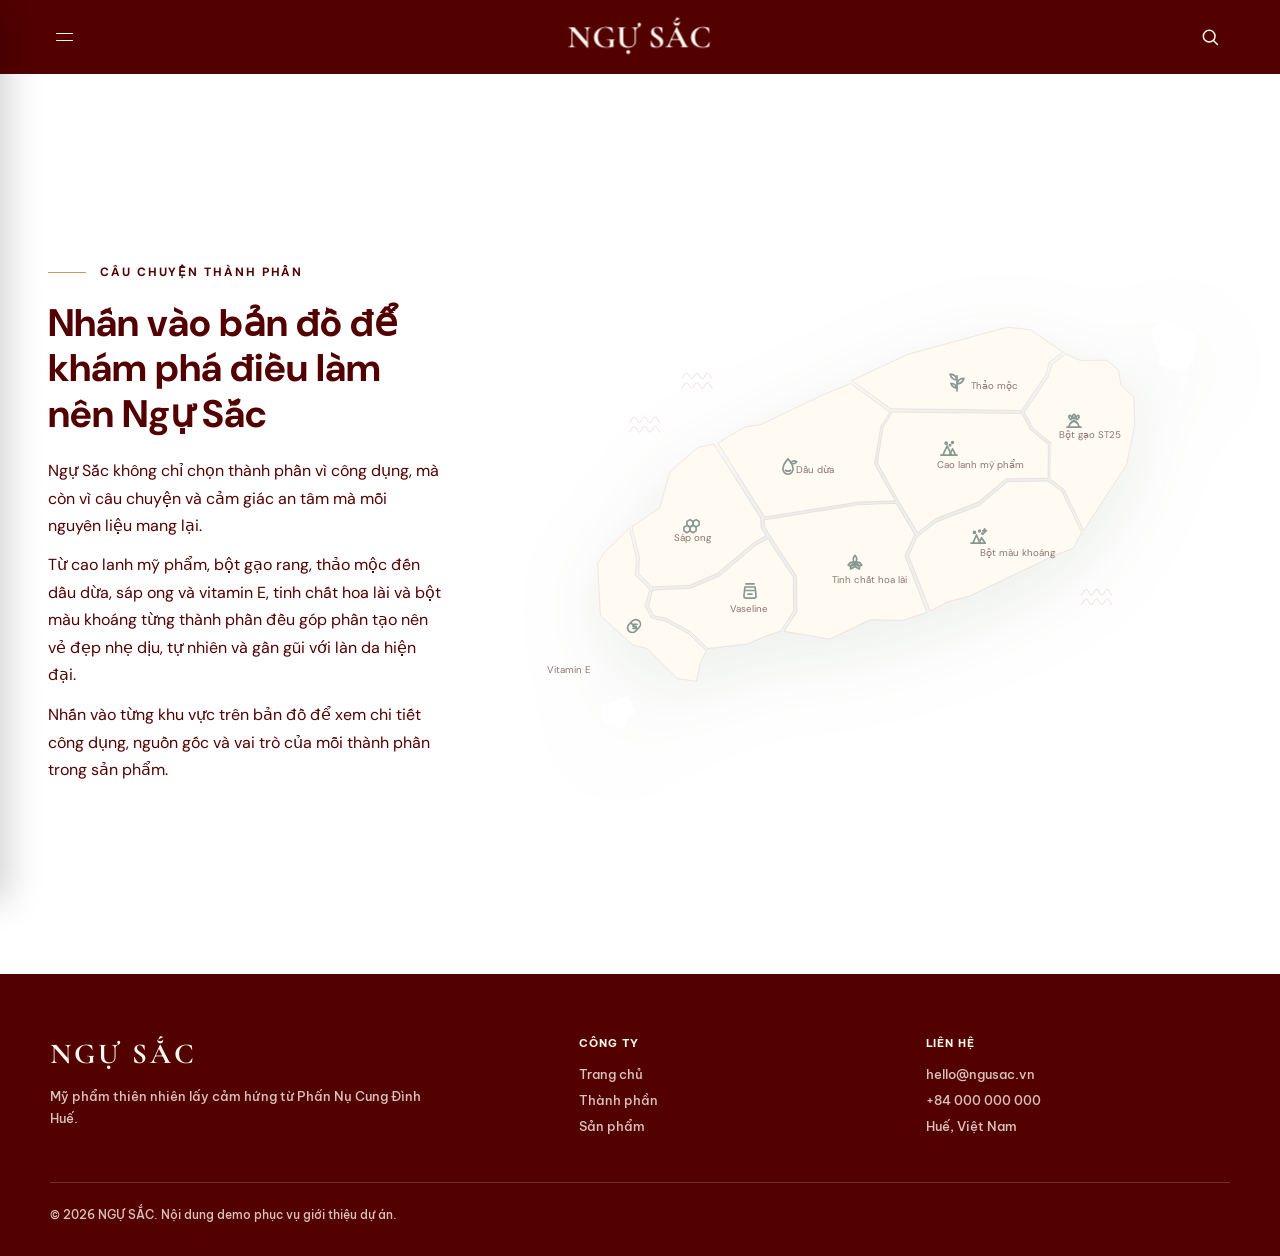
==== nl/ml.html @ 6874f562 "Initial commit" ====
<!-- nl -->

<!DOCTYPE html>
<html lang="vi">

<head>
	<meta charset="UTF-8" />
	<meta name="viewport" content="width=device-width, initial-scale=1.0" />

	<title>NGỰ SẮC - Thành phần</title>

	<link rel="preconnect" href="https://fonts.googleapis.com" />
	<link rel="preconnect" href="https://fonts.gstatic.com" crossorigin />

	<link
		href="https://fonts.googleapis.com/css2?family=Be+Vietnam+Pro:wght@500;600;700&family=Cormorant+Garamond:wght@600;700;800&family=DM+Sans:wght@400;500;600;700&display=swap"
		rel="stylesheet" />

	<link rel="stylesheet" href="styles.css" />
</head>

<body>
	<nav class="site-nav">
  <button class="nav-hamburger" id="hamburgerBtn" aria-label="Menu" aria-expanded="false">
    <span></span>
    <span></span>
    <span></span>
  </button>

  <a href="../index.html#home" class="site-nav-logo">NGỰ<span> SẮC</span></a>

  <div class="site-nav-links">
    <a href="../index.html#home">Trang chủ</a>
    <a href="../index.html#ingredients">Thành phần</a>
    <a href="../index.html#products" class="site-nav-cta">Xem các sản phẩm</a>
  </div>

  <button class="nav-search-btn" aria-label="Tìm kiếm">
    <svg viewBox="0 0 24 24" fill="none">
      <circle cx="11" cy="11" r="7"></circle>
      <path d="M16.5 16.5L21 21"></path>
    </svg>
  </button>
</nav>

<div class="drawer-overlay" id="drawerOverlay"></div>

<div class="nav-drawer" id="navDrawer">
  <a href="../index.html#home">Trang chủ</a>
  <a href="../index.html#ingredients">Thành phần</a>
  <a href="../index.html#products">Xem các sản phẩm</a>
</div>

	<main>
		<section class="hero" id="top">
			<div class="hero-copy">
				<div class="story-title-row">
					<span class="story-line"></span>
					<h2>CÂU CHUYỆN THÀNH PHẦN</h2>
				</div>

				<h3 class="story-subtitle">Nhấn vào bản đồ để khám phá điều làm nên Ngự Sắc</h3>

				<div class="story-desc">
					<p>
						Ngự Sắc không chỉ chọn thành phần vì công dụng, mà còn vì câu chuyện và
						cảm giác an tâm mà mỗi nguyên liệu mang lại.
					</p>

					<p>
						Từ cao lanh mỹ phẩm, bột gạo rang, thảo mộc đến dầu dừa, sáp ong và vitamin E, tinh chất hoa lài
						và bột màu khoáng
						từng thành phần đều góp phần tạo nên vẻ đẹp nhẹ dịu, tự nhiên và gần gũi với làn da hiện đại.
					</p>

					<p>
						Nhấn vào từng khu vực trên bản đồ để xem chi tiết công dụng,
						nguồn gốc và vai trò của mỗi thành phần trong sản phẩm.
					</p>

				</div>
			</div>

			<div class="map-card" aria-label="Bản đồ thành phần">
				<div class="jejumap">
					<svg xmlns="http://www.w3.org/2000/svg" width="1068.072" viewBox="0 0 1068.072 674.243">


						<g transform="translate(-426.902 -1573.483)">

							<!-- 배경 : S -->
							<g class="background">
								<g transform="translate(-50 41)">
									<g>
										<path
											d="M-1542.605,3551.942c-4.328,0-4.328-9.354-8.657-9.354s-4.328,9.354-8.658,9.354-4.331-9.354-8.662-9.354-4.33,9.354-8.659,9.354-4.332-9.354-8.665-9.354-4.333,9.354-8.664,9.354"
											transform="translate(1594.571 -3542.588)"></path>
									</g>
									<g>
										<path
											d="M-1542.605,3551.942c-4.328,0-4.328-9.354-8.657-9.354s-4.328,9.354-8.658,9.354-4.331-9.354-8.662-9.354-4.33,9.354-8.659,9.354-4.332-9.354-8.665-9.354-4.333,9.354-8.664,9.354"
											transform="translate(1594.571 -3542.588)"></path>
									</g>
								</g>
								<g transform="translate(45 -16)">
									<g transform="translate(1258.107 2033.359)">
										<path
											d="M-1542.605,3551.942c-4.328,0-4.328-9.354-8.657-9.354s-4.328,9.354-8.658,9.354-4.331-9.354-8.662-9.354-4.33,9.354-8.659,9.354-4.332-9.354-8.665-9.354-4.333,9.354-8.664,9.354"
											transform="translate(1594.571 -3542.588)"></path>
									</g>
									<g transform="translate(1258.107 2048.918)">
										<path
											d="M-1542.605,3551.942c-4.328,0-4.328-9.354-8.657-9.354s-4.328,9.354-8.658,9.354-4.331-9.354-8.662-9.354-4.33,9.354-8.659,9.354-4.332-9.354-8.665-9.354-4.333,9.354-8.664,9.354"
											transform="translate(1594.571 -3542.588)"></path>
									</g>
								</g>
								<g transform="translate(-697 -299)">
									<g transform="translate(1258.107 2033.359)">
										<path
											d="M-1542.605,3551.942c-4.328,0-4.328-9.354-8.657-9.354s-4.328,9.354-8.658,9.354-4.331-9.354-8.662-9.354-4.33,9.354-8.659,9.354-4.332-9.354-8.665-9.354-4.333,9.354-8.664,9.354"
											transform="translate(1594.571 -3542.588)"></path>
									</g>
									<g transform="translate(1258.107 2048.918)">
										<path
											d="M-1542.605,3551.942c-4.328,0-4.328-9.354-8.657-9.354s-4.328,9.354-8.658,9.354-4.331-9.354-8.662-9.354-4.33,9.354-8.659,9.354-4.332-9.354-8.665-9.354-4.333,9.354-8.664,9.354"
											transform="translate(1594.571 -3542.588)"></path>
									</g>
								</g>
								<g transform="translate(-611 -371)">
									<g transform="translate(1258.107 2033.359)">
										<path
											d="M-1542.605,3551.942c-4.328,0-4.328-9.354-8.657-9.354s-4.328,9.354-8.658,9.354-4.331-9.354-8.662-9.354-4.33,9.354-8.659,9.354-4.332-9.354-8.665-9.354-4.333,9.354-8.664,9.354"
											transform="translate(1594.571 -3542.588)"></path>
									</g>
									<g transform="translate(1258.107 2048.918)">
										<path
											d="M-1542.605,3551.942c-4.328,0-4.328-9.354-8.657-9.354s-4.328,9.354-8.658,9.354-4.331-9.354-8.662-9.354-4.33,9.354-8.659,9.354-4.332-9.354-8.665-9.354-4.333,9.354-8.664,9.354"
											transform="translate(1594.571 -3542.588)"></path>
									</g>
								</g>
								<path
									d="M17.977,75.932,13.522,52.714,0,16.655,23.653,0,76.71,21.12,73.953,61.165,66.4,78.335l-16.14,5.159Z"
									transform="translate(1418.37 1573.483) rotate(3)"></path>
								<path d="M0,18.322,4.581,45.151l28.138,9.161L56.93,23.557,41.879,0Z"
									transform="translate(517.682 2190.51) rotate(3)"></path>
							</g>
							<!-- 배경 : E -->

							<!-- 귤 : S -->
							<a href="#" class="area area01">
								<g>
									<path class="bg"
										d="M49.029,206.287l22.932,15.661,35.46,65.233L171.9,176.373l10.068-67.492L178.284,64.6,156.051,45.445l-5.407-23.818L130.881,6.339,87.254,8.949,62.831-.675,41.448,17.783,36.011,38.829,0,99.187l15.1,24.051,31.881,24.051"
										transform="translate(1215.557 1628.059) rotate(3)"></path>
									<text class="txt" transform="translate(1318 1769)">
										<tspan x="-50" y="0">Quýt Hallabong</tspan>
									</text>
									<g transform="translate(270.797 1612.937)">
										<g>
											<circle class="ico" cx="0.796" cy="0.796" r="0.796"
												transform="translate(1055.629 122.916)"></circle>
										</g>
										<g>
											<circle class="ico" cx="0.796" cy="0.796" r="0.796"
												transform="translate(1055.629 119.73)"></circle>
										</g>
										<g>
											<circle class="ico" cx="0.796" cy="0.796" r="0.796"
												transform="translate(1053.963 125.464)"></circle>
										</g>
										<g>
											<circle class="ico" cx="0.796" cy="0.796" r="0.796"
												transform="translate(1052.211 122.916)"></circle>
										</g>
										<g>
											<path class="ico"
												d="M1034.376,125.918h4.344a.25.25,0,0,0,.177-.427l-3.1-3.1a.245.245,0,0,0-.189-.073.25.25,0,0,0-.181.091,5.814,5.814,0,0,0-1.3,3.242.25.25,0,0,0,.249.27Z">
											</path>
											<path class="ico"
												d="M1038.951,126.6a.25.25,0,0,0-.231-.154h-4.335a.248.248,0,0,0-.185.082.251.251,0,0,0-.064.194,5.815,5.815,0,0,0,1.359,3.17.252.252,0,0,0,.181.088h.01a.251.251,0,0,0,.177-.073l3.034-3.034A.252.252,0,0,0,1038.951,126.6Z">
											</path>
											<path class="ico"
												d="M1040.38,125.171a.251.251,0,0,0,.273-.054l3.109-3.109a.246.246,0,0,0,.073-.187.249.249,0,0,0-.088-.18,5.811,5.811,0,0,0-3.249-1.364.259.259,0,0,0-.191.064.251.251,0,0,0-.081.185v4.414A.247.247,0,0,0,1040.38,125.171Z">
											</path>
											<path class="ico"
												d="M1039.425,120.277a5.816,5.816,0,0,0-3.249,1.364.25.25,0,0,0-.015.367l3.11,3.109a.248.248,0,0,0,.177.073.244.244,0,0,0,.095-.019.248.248,0,0,0,.155-.231v-4.414a.249.249,0,0,0-.273-.249Z">
											</path>
											<path class="ico"
												d="M1040.972,125.764a.251.251,0,0,0,.231.154h4.344a.252.252,0,0,0,.184-.08.249.249,0,0,0,.065-.19,5.814,5.814,0,0,0-1.3-3.242.25.25,0,0,0-.37-.018l-3.1,3.1A.251.251,0,0,0,1040.972,125.764Z">
											</path>
											<path class="ico"
												d="M1045.538,126.447H1041.2a.25.25,0,0,0-.176.427l3.034,3.034a.249.249,0,0,0,.177.073h.009a.25.25,0,0,0,.181-.088,5.807,5.807,0,0,0,1.359-3.17.249.249,0,0,0-.249-.276Z">
											</path>
											<path class="ico"
												d="M1039.543,127.193a.251.251,0,0,0-.272.055l-3.029,3.028a.254.254,0,0,0-.074.189.249.249,0,0,0,.092.181,5.809,5.809,0,0,0,3.165,1.292h.023a.248.248,0,0,0,.169-.065.252.252,0,0,0,.081-.185v-4.265A.25.25,0,0,0,1039.543,127.193Z">
											</path>
											<path class="ico"
												d="M1040.653,127.248a.25.25,0,0,0-.427.176v4.265a.249.249,0,0,0,.25.25h.022a5.818,5.818,0,0,0,3.165-1.291.25.25,0,0,0,.019-.371Z">
											</path>
										</g>
										<path class="ico"
											d="M1052.3,111.357a9.1,9.1,0,0,0,6.869-8.288h0q-.16-.006-.321-.006a9.1,9.1,0,0,0-8.954,7.469l-4.425-4.425a.5.5,0,0,0-.707.707l4.371,4.371a11.434,11.434,0,0,0-9.591,7.128,7.813,7.813,0,1,0,5.027,14.144,11.379,11.379,0,1,0,7.732-21.1Zm-19.1,14.751a6.818,6.818,0,1,1,13.637,0,6.735,6.735,0,0,1-.042.741c-.009.084-.026.166-.038.25-.023.157-.047.313-.081.467-.022.1-.051.2-.077.3-.035.131-.072.262-.114.391-.036.105-.075.209-.115.313s-.1.237-.149.353-.095.2-.146.3c-.061.118-.127.233-.195.347-.053.089-.1.178-.161.265-.094.143-.2.281-.3.417-.039.05-.074.1-.113.151a6.956,6.956,0,0,1-1.067,1.047,6.809,6.809,0,0,1-11.038-5.346Zm16.9,6.818a10.35,10.35,0,0,1-4.715-1.142c.018-.017.034-.037.052-.054.122-.118.237-.241.351-.366.067-.073.136-.145.2-.22.088-.1.17-.215.253-.324s.157-.2.228-.305c.059-.085.11-.175.165-.263.084-.133.169-.264.245-.4.035-.065.064-.132.1-.2.084-.163.168-.327.24-.5.02-.049.035-.1.055-.148.076-.19.15-.379.211-.575.014-.046.023-.1.037-.142.058-.2.114-.4.156-.607.018-.089.027-.18.042-.269.028-.169.06-.337.077-.508a7.84,7.84,0,0,0,.041-.8h0c0-.263-.014-.523-.039-.78-.009-.084-.026-.164-.037-.247-.022-.172-.044-.344-.078-.512-.02-.1-.048-.194-.071-.291-.036-.148-.07-.3-.114-.442-.031-.1-.07-.2-.1-.3-.048-.135-.093-.27-.147-.4-.043-.1-.092-.2-.138-.3-.058-.125-.115-.249-.179-.37-.052-.1-.11-.195-.167-.291-.068-.116-.135-.231-.209-.343-.062-.1-.129-.186-.2-.279s-.153-.212-.235-.315-.148-.176-.223-.262-.172-.194-.262-.288-.164-.163-.248-.243-.187-.175-.285-.259-.179-.149-.271-.222-.2-.155-.308-.23-.192-.133-.291-.2-.218-.137-.33-.2-.2-.115-.308-.168-.233-.116-.352-.17-.213-.1-.322-.14-.247-.094-.373-.137c-.11-.038-.221-.075-.333-.108-.13-.038-.261-.07-.394-.1-.113-.027-.226-.054-.341-.076-.137-.026-.276-.045-.415-.063-.115-.016-.229-.033-.345-.043-.036,0-.07-.011-.106-.013a10.389,10.389,0,1,1,9.487,14.614Z">
										</path>
									</g>
								</g>
							</a>
							<!-- 귤 : E -->

							<!-- 카야 : S -->
							<a href="#" class="area area02">
								<g>
									<path class="bg"
										d="M0,101.012,66.391,143.7l81.423-3.184,132.692-5.1,36.859-60.109,5.1-21.548,21.4-17.5L289.2,2.532,251.019,0,88.981,53.5Z"
										transform="translate(932.393 1573.705) rotate(3)"></path>
									<text class="txt" transform="translate(1136 1689)">
										<tspan x="-12.45" y="0">Bija</tspan>
									</text>
									<g transform="translate(349.4 1781.727)">
										<path class="ico"
											d="M777.05-123.034c-1.592-1.479-4.308-1.154-6.055.725s-1.871,4.612-.279,6.091a3.563,3.563,0,0,0,2.461.928,4.988,4.988,0,0,0,3.593-1.652h0C778.516-118.822,778.641-121.555,777.05-123.034Zm-1.012,5.41c-1.371,1.477-3.453,1.777-4.641.674s-1.04-3.2.331-4.678a4,4,0,0,1,2.858-1.339,2.578,2.578,0,0,1,1.783.665C777.557-121.2,777.408-119.1,776.038-117.624Z">
										</path>
										<path class="ico"
											d="M777.614-122.3l-.053,1a3.354,3.354,0,0,1,2.235,1.1c1.136,1.223,1.264,2.959.285,3.87a2.738,2.738,0,0,1-3.688-.433l-.694.719a4.284,4.284,0,0,0,2.933,1.247,3.083,3.083,0,0,0,2.129-.8c1.384-1.287,1.279-3.657-.233-5.284A4.357,4.357,0,0,0,777.614-122.3Z">
										</path>
										<path class="ico"
											d="M788.748-132.31a19.467,19.467,0,0,0,6.888,1.132,19.465,19.465,0,0,0,6.887-1.132l1.185-.465-1.185-.466a19.465,19.465,0,0,0-6.887-1.132,19.754,19.754,0,0,0-6.643,1.052l1.431-1.43A19.583,19.583,0,0,0,796-138.777a19.489,19.489,0,0,0,4.07-5.671l.508-1.167-1.167.509a19.465,19.465,0,0,0-5.671,4.069,19.591,19.591,0,0,0-4.025,5.579l-1.4,1.4a19.766,19.766,0,0,0,1.038-6.593,19.482,19.482,0,0,0-1.133-6.888l-.465-1.186-.466,1.186a19.47,19.47,0,0,0-1.133,6.888,19.464,19.464,0,0,0,1.133,6.887l.207.526-3.612,3.612a19.765,19.765,0,0,0,1.046-6.619,19.475,19.475,0,0,0-1.133-6.887l-.466-1.186-.465,1.186a19.463,19.463,0,0,0-1.133,6.887,19.473,19.473,0,0,0,1.133,6.888l.211.537-3.422,3.422a19.692,19.692,0,0,0,1.059-6.658,19.463,19.463,0,0,0-1.133-6.887l-.466-1.185-.465,1.185a19.464,19.464,0,0,0-1.132,6.887,19.464,19.464,0,0,0,1.132,6.887l.219.557-.955.955.707.707.887-.887.523.206a19.465,19.465,0,0,0,6.887,1.132,19.463,19.463,0,0,0,6.888-1.132l1.184-.466-1.184-.465a19.463,19.463,0,0,0-6.888-1.132,19.776,19.776,0,0,0-6.587,1.035l3.464-3.464.527.207a19.487,19.487,0,0,0,6.887,1.132,19.489,19.489,0,0,0,6.888-1.132l1.185-.466-1.185-.466a19.477,19.477,0,0,0-6.888-1.133,19.748,19.748,0,0,0-6.595,1.039l3.581-3.582Z">
										</path>
									</g>
								</g>
							</a>
							<!-- 카야 : E -->

							<!-- 화산 : S -->
							<a href="#" class="area area03">
								<g>
									<path class="bg"
										d="M232.515,0l15.058,25.445L278.7,48.717l2.175,55.175-68.866,4.38-43.367,40.69L100.653,179.48,72.215,204.108l-32.636-47.8L0,93.283,6.425,34.925,20.048,8.84Z"
										transform="translate(974.072 1716.453) rotate(3)"></path>
									<text class="txt" transform="translate(1102 1818)">
										<tspan x="-35" y="0">Tro núi lửa</tspan>
									</text>
									<g transform="translate(525.795 1651.145)">
										<path class="ico"
											d="M576.225,116.058l-1.8-2.818a.5.5,0,0,0-.407-.231l-5.452-.153a.558.558,0,0,0-.408.193l-3.919,5.04a.5.5,0,0,0-.038.56l2.092,3.566a.5.5,0,0,0,.4.246l6.652.392h.029a.5.5,0,0,0,.464-.314l2.427-6.027A.5.5,0,0,0,576.225,116.058Zm-5.836,4.641c-.384-.3-.386-.041-.621-.429a.591.591,0,0,1,.54-.9c.486,0,.6.157.761.609S570.721,120.958,570.389,120.7Zm1.234-2.609c-.161.385-.744.49-.793.158-.057-.385-.2-.213-.122-.585a.516.516,0,0,1,.811-.346C571.8,117.55,571.781,117.71,571.623,118.09Zm1.351,1.347c-.316.163-.375.1-.5-.07-.194-.268-.144-.322.112-.522a.474.474,0,0,1,.522-.05c.1.055.117.139.1.261C573.181,119.259,573.285,119.277,572.974,119.437Zm.186-1.4c-.239.2-.56-.06-.9-.623a.859.859,0,0,1,.784-1.306c.707,0,.874.228,1.1.884S573.627,117.645,573.16,118.038Z">
										</path>
										<path class="ico"
											d="M589.545,120.841l-3.092-5a.5.5,0,0,0-.6-.206l-4.873,1.781a.5.5,0,0,0-.327.508l.382,5.1a.5.5,0,0,0,.241.391l2.249,1.362a.5.5,0,0,0,.518,0l5.333-3.245a.5.5,0,0,0,.165-.69Zm-6.446.706c-.358.184-.424.112-.563-.08-.219-.3-.162-.365.127-.592a.538.538,0,0,1,.593-.056c.112.062.132.157.112.295C583.335,121.345,583.452,121.365,583.1,121.547Zm.021-1.652a.7.7,0,0,1-.935-.815c.1-.567.308-.669.867-.76s.417.439.385.936C583.421,119.508,583.62,119.7,583.12,119.895Zm1.215-1.568c.132-.338.212-.323.548-.206.218.076.225.157.237.346.008.124.061.3-.062.353-.206.093-.161.089-.494-.1S584.251,118.54,584.335,118.327Zm.789,2.278c-.193.088-.151.084-.463-.1s-.293-.165-.215-.365c.124-.317.2-.3.514-.194.2.071.211.148.222.325C585.189,120.391,585.239,120.553,585.124,120.605Z">
										</path>
										<path class="ico"
											d="M590.592,143.792l-11.656-18.124a.5.5,0,0,0-.421-.229h-4.152a.5.5,0,0,0-.421.229l-11.657,18.124a.5.5,0,0,0,.421.771h27.465a.5.5,0,0,0,.421-.771Zm-15.957-17.353h3.607l4.4,6.841-2.166-1.429a.5.5,0,0,0-.653.09L577.26,134.9l-1.789-2.335a.5.5,0,0,0-.343-.193.5.5,0,0,0-.376.115l-4.218,3.555c-.212-.712-.52-1.743-.658-2.2Z">
										</path>
									</g>
								</g>
							</a>
							<!-- 화산 : E -->

							<!-- 소이빈 : S -->
							<a href="#" class="area area04">
								<g>
									<path class="bg"
										d="M0,108.9l83.079,117.16,151.409-32.5,61.179-5.272c-19-28.126-37.51-58.986-37.51-58.986l7.415-61.371,13.405-24.145L212.2,0l-46.12,21.8L69.463,74.691,42.311,80.51Z"
										transform="translate(713.23 1668.403) rotate(3)"></path>
									<text class="txt" transform="translate(866 1826)">
										<tspan x="-30" y="0">Đậu nành</tspan>
									</text>
									<g transform="translate(435.541 1456.187)">
										<path class="ico"
											d="M439.158,317.715a7.733,7.733,0,0,0-6.54-1.112,5.866,5.866,0,0,0-3.938,3.449,15.388,15.388,0,0,0-.533,1.785,7.652,7.652,0,0,1-4,5.877,15.785,15.785,0,0,0-1.467,1.152,5.866,5.866,0,0,0-1.763,4.928,7.34,7.34,0,0,0,7.6,6.784c3.381,0,7.581-1.784,10.952-6.737C444.477,326.479,442.3,319.978,439.158,317.715Zm-.672,15.457c-4.563,6.7-10.636,7.131-13.489,5.3a6.517,6.517,0,0,1-2.895-4.788,4.7,4.7,0,0,1,1.4-3.952,14.719,14.719,0,0,1,1.349-1.055c.4-.29.814-.6,1.221-.927a1.511,1.511,0,0,0,.152.15c.7.448,2.122.306,3.149-1.2s.636-2.887-.037-3.37a1.416,1.416,0,0,0-.309-.168c.1-.346.188-.69.273-1.022a15.083,15.083,0,0,1,.484-1.639,4.705,4.705,0,0,1,3.167-2.749,6.292,6.292,0,0,1,1.761-.246,6.471,6.471,0,0,1,3.753,1.179C441.219,320.663,443.045,326.47,438.487,333.171Z"
											transform="translate(0.837)"></path>
										<path class="ico"
											d="M444.325,330.519a8.5,8.5,0,0,0-5.06-5.242,6.428,6.428,0,0,0-5.715.483A17.376,17.376,0,0,0,431.912,327a8.533,8.533,0,0,1-7.46,2.627,17.754,17.754,0,0,0-2.053.063,6.427,6.427,0,0,0-4.755,3.2,8.493,8.493,0,0,0-.66,7.256c1.137,2.975,4.945,6.038,10.657,6.038a19.358,19.358,0,0,0,6.421-1.175C443.312,341.751,445.632,334.574,444.325,330.519Zm-14.038,2.818c-2.2.776-3.782-.158-4.161-1.151a2.005,2.005,0,0,1,.059-1.53,8.86,8.86,0,0,0,2.832-.336,9.7,9.7,0,0,0,2.652-1.7,2.008,2.008,0,0,1,1.139,1.215C433.134,330.844,432.49,332.561,430.287,333.337Z"
											transform="translate(0 1.609)"></path>
									</g>
								</g>
							</a>
							<!-- 소이빈 : E -->

							<!-- 한란 : S -->
							<a href="#" class="area area05">
								<g>
									<path class="bg"
										d="M57.812,48.806l33.28-32.251L101.729,6.6S122.872,1.029,126.992,0l83.162,117.285,1.541,15.41,8.266,13.024h0L201.744,157.4l-58.155,54.039-44.777,22.13L38.083,239.23l-23.03-20.88-.129-26.468L0,142.336l43.659-32.794Z"
										transform="translate(573.761 1772.354) rotate(3)"></path>
									<text class="txt" transform="translate(674.902 1938)">
										<tspan x="-39" y="0">Hoa lan tím</tspan>
									</text>
									<path class="ico"
										d="M916.77,23.952a11.848,11.848,0,0,0,3.525-8.691.5.5,0,0,0-.34-.43,12.614,12.614,0,0,0-9.284.84,11.917,11.917,0,0,0-3.272-7.7.5.5,0,0,0-.53-.087,10.907,10.907,0,0,0-6.054,8.033,11.186,11.186,0,0,0-9.758-1.068.5.5,0,0,0-.307.418,11.877,11.877,0,0,0,3.763,8.935,11.879,11.879,0,0,0-5.362,7.144.5.5,0,0,0,.234.531,12.919,12.919,0,0,0,6.033,1.389,15.169,15.169,0,0,0,5.433-1.045,11.339,11.339,0,0,0,2.367,9.765.5.5,0,0,0,.359.153.535.535,0,0,0,.147-.022A11.511,11.511,0,0,0,911.323,32a14.787,14.787,0,0,0,5.58,1.151,11.227,11.227,0,0,0,5.481-1.3.506.506,0,0,0,.229-.544A11.741,11.741,0,0,0,916.77,23.952Zm1.2-8.519a12.32,12.32,0,0,0-5.708,4.487l.813.584a11.007,11.007,0,0,1,6.223-4.426A11.259,11.259,0,0,1,915.82,23.5a10.365,10.365,0,0,0-1.111-.344,14.847,14.847,0,0,0-5.284-.416c.005-.011.008-.022.013-.034.168-.427.315-.845.446-1.255.064-.195.123-.388.18-.581.019-.067.034-.131.052-.2a14.512,14.512,0,0,0,.6-3.883A11.1,11.1,0,0,1,917.967,15.433Zm-11.7-6.08a23.472,23.472,0,0,0-1.629,10.033l.994-.1a23.161,23.161,0,0,1,1.7-9.914,11.1,11.1,0,0,1,2.387,7.126c0,.012-.008.022-.008.034a11.468,11.468,0,0,1-.055,1.2c-.028.288-.067.584-.115.886-.023.147-.049.3-.077.446-.059.313-.127.631-.209.958-.062.241-.136.487-.211.734s-.138.48-.223.729c-.149.426-.324.863-.509,1.3a3.686,3.686,0,0,0-2.227-.757,3.829,3.829,0,0,0-.456.046,18.66,18.66,0,0,0-1.082-2.095c-.062-.1-.123-.211-.186-.313-.04-.063-.081-.124-.122-.187a12.174,12.174,0,0,0-2.518-2.9A9.74,9.74,0,0,1,906.265,9.353ZM891.752,16.08a10.946,10.946,0,0,1,6.221,4.428l.812-.584a12.214,12.214,0,0,0-5.925-4.564,9.525,9.525,0,0,1,8.013,1.813c.007.006.01.017.018.023.179.14.351.288.521.441q.165.152.328.314c.037.037.074.072.111.11a12.074,12.074,0,0,1,.907,1.046l.022.029c.129.169.257.347.384.529q.132.193.261.4c.044.067.088.133.13.2a19.92,19.92,0,0,1,1.086,2.06,3.689,3.689,0,0,0-.91.573l-.011,0-.01,0a14.177,14.177,0,0,0-8.273.822A11.318,11.318,0,0,1,891.752,16.08Zm-1.008,15.338a23.069,23.069,0,0,1,9.223-3.873l-.127-.992a23.449,23.449,0,0,0-9.351,3.826,10.21,10.21,0,0,1,5.037-5.614c.013,0,.027,0,.039-.009a10.774,10.774,0,0,1,2.054-.738c.289-.07.58-.138.891-.189.085-.014.17-.026.256-.039a14.739,14.739,0,0,1,3-.107l.095.007c.341.022.709.077,1.068.121a3.679,3.679,0,0,0,1.567,5.285,18.729,18.729,0,0,1-3.2,1.869l-.015.007A13.2,13.2,0,0,1,890.744,31.418Zm14.3,9.012a14.258,14.258,0,0,0,2.125-7.09l-1-.035a13.121,13.121,0,0,1-2.619,7.513,10.716,10.716,0,0,1-1.575-9.079,19.523,19.523,0,0,0,3.5-2.108.479.479,0,0,0,.153-.21,3.612,3.612,0,0,0,.456.046,3.728,3.728,0,0,0,.69-.069,21.072,21.072,0,0,0,3.576,2.17A10.12,10.12,0,0,1,905.044,40.43Zm2.869-11.46a3.677,3.677,0,0,0,1.317-5.189c.09-.009.182-.021.27-.029a17.436,17.436,0,0,1,3.956.166,10.333,10.333,0,0,1,7.786,6.425,23.43,23.43,0,0,0-9.326-3.784l-.125.992A23.063,23.063,0,0,1,921,31.394C919.076,32.139,914.073,33.3,907.913,28.97Z"
										transform="translate(-231.141 1874.157)"></path>
								</g>
							</a>
							<!-- 한란 : E -->

							<!-- 청보리 : S -->
							<a href="#" class="area area06">
								<g>
									<path class="bg"
										d="M176.546,217s5.509-17.217,9.288-22.13L155.693,168.63l-40.247-19.145L92.58,145.83,81.563,126.586l6.046-27.73L63.359,76.972l-.327-28.223L49.13,0,10.587,41.962,0,60.486,9.075,146.3l55.948,45.362,23.441,4.161,44.984,40.449,7.185,6.425,31.378,2.65Z"
										transform="translate(513.143 1913.995) rotate(3)"></path>
									<text class="txt" transform="translate(479.902 2154)">
										<tspan x="-52.65" y="0">Mầm lúa mạch xanh</tspan>
									</text>
									<g transform="translate(-113.473 1511.083)">
										<g>
											<rect class="ico" width="26.558" height="1"
												transform="translate(575.473 620.033) rotate(-45)"></rect>
										</g>
										<g>
											<rect class="ico" width="6.93" height="1"
												transform="translate(599.746 595.76) rotate(-45)"></rect>
										</g>
										<g>
											<rect class="ico" width="6.931" height="1"
												transform="translate(598.751 590.818) rotate(-45)"></rect>
										</g>
										<g>
											<rect class="ico" width="6.93" height="1"
												transform="translate(604.82 596.886) rotate(-45)"></rect>
										</g>
										<g>
											<path class="ico" d="M604.425,602.691"></path>
										</g>
										<g>
											<path class="ico" d="M598.974,597.239"></path>
										</g>
										<g>
											<g>
												<path class="ico"
													d="M594.252,601.254a9.89,9.89,0,0,0,0-13.812h0a9.889,9.889,0,0,0,0,13.812Z">
												</path>
											</g>
											<g>
												<path class="ico"
													d="M594.959,601.961a9.89,9.89,0,0,0,13.813,0h0a9.89,9.89,0,0,0-13.813,0Z">
												</path>
											</g>
											<g>
												<path class="ico"
													d="M588.577,606.929a9.89,9.89,0,0,0,0-13.812h0a9.889,9.889,0,0,0,0,13.812Z">
												</path>
											</g>
											<g>
												<path class="ico" d="M590.961,597.9"></path>
											</g>
											<g>
												<path class="ico"
													d="M589.284,607.636a9.89,9.89,0,0,0,13.813,0h0a9.89,9.89,0,0,0-13.813,0Z">
												</path>
											</g>
											<g>
												<path class="ico"
													d="M582.9,612.6a9.89,9.89,0,0,0,0-13.812h0a9.889,9.889,0,0,0,0,13.812Z">
												</path>
											</g>
											<g>
												<path class="ico"
													d="M583.609,613.311a9.89,9.89,0,0,0,13.813,0h0a9.89,9.89,0,0,0-13.813,0Z">
												</path>
											</g>
										</g>
									</g>
									<path class="line1" d="M-13818-12277.708h65"
										transform="translate(18984.961 1047.753) rotate(-45)"></path>
									<circle class="line2" cx="5" cy="5" r="5"
										transform="translate(574.971 2087.543) rotate(-45)"></circle>
								</g>
							</a>
							<!-- 청보리 : E -->

							<!-- 피톤치드 : S -->
							<a href="#" class="area area07">
								<g>
									<path class="bg"
										d="M238.462,116.522,219.414,149.9l-24.7,10.012L165.8,174.368l-64.523,10.578L71.244,158.528,30.014,139.19,9.456,135.622.751,119.9l5.1-25.948L67.553,88.1l46.82-22.775,57.331-54.1L190.341,0,207.054,23.11l28.513,38.184Z"
										transform="translate(599.348 1924.229) rotate(3)"></path>
									<text class="txt" transform="translate(745.902 2054)">
										<tspan x="-18" y="0">Rừng</tspan>
									</text>
									<path class="ico"
										d="M1061.623,440.492l-3.561-4.554h1.753a.5.5,0,0,0,.393-.808l-3.075-3.933h1.426a.5.5,0,0,0,.393-.807l-4.252-5.438a.5.5,0,0,0-.788,0l-2.088,2.67-2.614-3.342h2.476a.5.5,0,0,0,.393-.807l-6.072-7.763a.515.515,0,0,0-.787,0l-6.072,7.763a.5.5,0,0,0,.393.807h2.475l-2.732,3.495-2.208-2.823a.5.5,0,0,0-.787,0l-4.254,5.438a.5.5,0,0,0,.394.807h1.427l-3.075,3.933a.5.5,0,0,0-.056.526.5.5,0,0,0,.449.282h1.752l-3.561,4.554a.5.5,0,0,0,.393.808h6.592v2.794h1V441.3h5.355v-1h-11.921l3.562-4.555a.5.5,0,0,0-.394-.807H1032.2l3.075-3.933a.5.5,0,0,0-.394-.808h-1.426l3.228-4.126,1.966,2.515-1.293,1.654a.5.5,0,0,0,.393.808h2.941l-5.356,6.848a.5.5,0,0,0,.394.807h9.147v5.391h1V438.7h9.624a.5.5,0,0,0,.394-.807l-5.356-6.848h2.941a.5.5,0,0,0,.393-.808l-1.413-1.807,1.848-2.362,3.228,4.126h-1.426a.5.5,0,0,0-.394.808l3.075,3.933h-1.753a.5.5,0,0,0-.393.807l3.561,4.555h-11.92v1h5.355v2.794h1V441.3h6.591a.5.5,0,0,0,.393-.808Z"
										transform="translate(-299.258 1587.473)"></path>
								</g>
							</a>
							<!-- 피톤치드 : E -->

							<!-- 녹차 : S -->
							<a href="#" class="area area08">
								<g>
									<path class="bg"
										d="M234.138,84.582s8.557-20.228,14.335-36c0,0-17.525-25.665-33.266-48.94L153.313,5.1.5,38.036,1.713,49.007,15.815,69,32.426,91.965l25.93,35.389,4.027,58.166L42.939,218.807l75.335,8.761,64.645-34.952,54.84-2.192,37.408-14.915Z"
										transform="translate(784.785 1865.312) rotate(3)"></path>
									<text class="txt" transform="translate(922.641 2006.479)">
										<tspan x="-28" y="0">Trà xanh</tspan>
									</text>
									<path class="ico"
										d="M357.686,157.638h0q-1.181.014-2.358.14a24.931,24.931,0,0,0-22.291,23.666l-6.1,6.1a.6.6,0,1,0,.847.847l6.105-6.106a24.962,24.962,0,0,0,23.8-24.65ZM342.575,173.6l2.542-2.543h7.013a24.025,24.025,0,0,1-2.092,2.543Zm6.283-6.283H354.3a23.435,23.435,0,0,1-1.39,2.542h-6.594Zm1.2-1.2,6.28-6.28a23.661,23.661,0,0,1-1.541,6.28Zm-8.679,8.679h7.453a23.622,23.622,0,0,1-13.648,6.2Z"
										transform="translate(580.687 1793.804)"></path>
								</g>
							</a>
							<!-- 녹차 : E -->

							<!-- 석류 : S -->
							<a href="#" class="area area09">
								<g>
									<path class="bg"
										d="M40.19,222.979l27.439-16.855L102.2,195.57l137.914-75.326,28.81-12.189L281.27,81.227,245.461,15.644,221.655-.233l-66.3,4.6L112.14,45.343,42.819,76.458,12.083,102.347C6.079,118.721,0,134.44,0,134.44Z"
										transform="translate(1027.736 1828.097) rotate(3)"></path>
									<text class="txt" transform="translate(1164.4 1963)">
										<tspan x="-27" y="0">Quả lựu</tspan>
									</text>
									<g transform="translate(165.83 1598.2)">
										<path class="ico"
											d="M997.627,318.611a.374.374,0,0,0-.413-.372,11.111,11.111,0,0,0,.015,22.106l.037,0a.374.374,0,0,0,.375-.375Zm-7.085,14.929a.756.756,0,1,1,.755-.755A.756.756,0,0,1,990.542,333.54Zm0-3.494a.755.755,0,1,1,.755-.755A.756.756,0,0,1,990.542,330.046Zm0-3.493a.756.756,0,1,1,.755-.756A.757.757,0,0,1,990.542,326.553Zm2.274,8.734a.755.755,0,1,1,.756-.756A.755.755,0,0,1,992.816,335.287Zm0-3.494a.755.755,0,1,1,.756-.755A.755.755,0,0,1,992.816,331.793Zm0-3.493a.755.755,0,1,1,.756-.756A.756.756,0,0,1,992.816,328.3Zm0-3.494a.755.755,0,1,1,.756-.756A.755.755,0,0,1,992.816,324.806Zm2.228,12.228a.755.755,0,1,1,.756-.756A.756.756,0,0,1,995.044,337.034Zm0-3.494a.756.756,0,1,1,.756-.755A.755.755,0,0,1,995.044,333.54Zm0-3.494a.755.755,0,1,1,.756-.755A.755.755,0,0,1,995.044,330.046Zm0-3.493a.756.756,0,1,1,.756-.756A.756.756,0,0,1,995.044,326.553Zm0-3.494a.755.755,0,1,1,.756-.755A.755.755,0,0,1,995.044,323.059Z">
										</path>
										<path class="ico"
											d="M999.36,318.239a.374.374,0,0,0-.413.372l-.014,21.361a.375.375,0,0,0,.375.375l.037,0a11.111,11.111,0,0,0,.015-22.106Zm6.672,6.8a.756.756,0,1,1-.756.755A.755.755,0,0,1,1006.032,325.042Zm-4.5,11.992a.755.755,0,1,1,.755-.756A.756.756,0,0,1,1001.53,337.034Zm0-3.494a.756.756,0,1,1,.755-.755A.755.755,0,0,1,1001.53,333.54Zm0-3.494a.755.755,0,1,1,.755-.755A.755.755,0,0,1,1001.53,330.046Zm0-3.493a.756.756,0,1,1,.755-.756A.756.756,0,0,1,1001.53,326.553Zm0-3.494a.755.755,0,1,1,.755-.755A.755.755,0,0,1,1001.53,323.059Zm2.228,12.228a.755.755,0,1,1,.755-.756A.755.755,0,0,1,1003.758,335.287Zm0-3.494a.755.755,0,1,1,.755-.755A.755.755,0,0,1,1003.758,331.793Zm0-3.493a.755.755,0,1,1,.755-.756A.756.756,0,0,1,1003.758,328.3Zm0-3.494a.755.755,0,1,1,.755-.756A.755.755,0,0,1,1003.758,324.806Zm2.274,8.734a.756.756,0,1,1,.755-.755A.756.756,0,0,1,1006.032,333.54Zm0-3.494a.755.755,0,1,1,.755-.755A.756.756,0,0,1,1006.032,330.046Z">
										</path>
										<g>
											<path class="ico"
												d="M998.286,342.408a13.119,13.119,0,0,1-3.244-25.829l-.9-3.046a.5.5,0,0,1,.7-.592l1.631.779,1.417-1.744a.514.514,0,0,1,.775,0l1.418,1.746,1.653-.782a.5.5,0,0,1,.693.6l-.9,3.041a13.119,13.119,0,0,1-3.237,25.832Zm-2.864-28.081.729,2.475a.5.5,0,0,1-.376.631,12.129,12.129,0,1,0,5.014,0,.5.5,0,0,1-.377-.632l.738-2.477-.994.47a.5.5,0,0,1-.6-.137l-1.277-1.572L997,314.656a.5.5,0,0,1-.6.136Z">
											</path>
										</g>
									</g>
								</g>
							</a>

						</g>
					</svg>

					<div class="ng-map-icons">

						<!-- Thảo mộc -->
						<span class="ng-float-icon icon-herb" aria-hidden="true">
							<svg viewBox="0 0 24 24">
								<path d="M12 21V6"></path>
								<path d="M12 10c-3.8-.4-6.2-2.6-6.8-5.8 4 .2 6.2 2.4 6.8 5.8z"></path>
								<path d="M12 14c3.8-.4 6.2-2.5 6.8-5.7-4 .2-6.2 2.3-6.8 5.7z"></path>
								<path d="M12 18c-3.1-.2-5.2-1.9-6-4.7 3.3.1 5.2 1.7 6 4.7z"></path>
							</svg>
						</span>

						<!-- Bột gạo ST25 -->
						<span class="ng-float-icon icon-rice" aria-hidden="true">
							<svg viewBox="0 0 24 24">
								<path d="M5 18h14"></path>
								<path d="M7 18c.5-3 2.1-5.2 5-6.5 2.9 1.3 4.5 3.5 5 6.5"></path>
								<path d="M9 13.8c.8-.7 1.8-1.2 3-1.6"></path>
								<path d="M15 13.8c-.8-.7-1.8-1.2-3-1.6"></path>
								<ellipse cx="8.5" cy="8.5" rx="1.2" ry="2.2" transform="rotate(-25 8.5 8.5)"></ellipse>
								<ellipse cx="12" cy="7.5" rx="1.2" ry="2.2"></ellipse>
								<ellipse cx="15.5" cy="8.5" rx="1.2" ry="2.2" transform="rotate(25 15.5 8.5)"></ellipse>
							</svg>
						</span>

						<!-- Cao lanh mỹ phẩm -->
						<span class="ng-float-icon icon-clay" aria-hidden="true">
							<svg viewBox="0 0 24 24">
								<path d="M4 19h16"></path>
								<path d="M6 19l4.2-9 4.2 9"></path>
								<path d="M12.4 19l3.1-6.2 3.1 6.2"></path>
								<circle cx="9.2" cy="7.2" r="1"></circle>
								<circle cx="15.5" cy="6.5" r=".85"></circle>
								<circle cx="13" cy="9.3" r=".65"></circle>
							</svg>
						</span>

						<!-- Dầu dừa -->
						<span class="ng-float-icon icon-coconut" aria-hidden="true">
							<svg viewBox="0 0 24 24">
								<path d="M12 3s5 5.6 5 10a5 5 0 0 1-10 0c0-4.4 5-10 5-10z"></path>
								<path d="M9.5 14.2c1.4 1.1 3.6 1.1 5 0"></path>
								<path d="M15.8 5.8c1.8-1.1 3.4-1 4.8.1-1.2 1.7-2.9 2.3-5 1.6"></path>
							</svg>
						</span>

						<!-- Sáp ong -->
						<span class="ng-float-icon icon-beeswax" aria-hidden="true">
							<svg viewBox="0 0 24 24">
								<path d="M9 5.5l3-1.8 3 1.8v3.6l-3 1.8-3-1.8V5.5z"></path>
								<path d="M15 5.5l3-1.8 3 1.8v3.6l-3 1.8-3-1.8V5.5z"></path>
								<path d="M6 11.2l3-1.8 3 1.8v3.6l-3 1.8-3-1.8v-3.6z"></path>
								<path d="M12 11.2l3-1.8 3 1.8v3.6l-3 1.8-3-1.8v-3.6z"></path>
							</svg>
						</span>

						<!-- Vaseline -->
						<span class="ng-float-icon icon-vaseline" aria-hidden="true">
							<svg viewBox="0 0 24 24">
								<path d="M8 6h8"></path>
								<path d="M7 9h10l1 9a2 2 0 0 1-2 2H8a2 2 0 0 1-2-2l1-9z"></path>
								<path d="M8 12.5h8"></path>
								<path d="M10 16h4"></path>
							</svg>
						</span>

						<!-- Vitamin E -->
						<span class="ng-float-icon icon-vitamin" aria-hidden="true">
							<svg viewBox="0 0 24 24">
								<path
									d="M7 17c-1.8-1.8-1.8-4.7 0-6.5L10.5 7c1.8-1.8 4.7-1.8 6.5 0s1.8 4.7 0 6.5L13.5 17c-1.8 1.8-4.7 1.8-6.5 0z">
								</path>
								<path d="M9.2 9.2l5.6 5.6"></path>
								<path d="M11 10.3h4"></path>
								<path d="M11 12.3h3.2"></path>
								<path d="M11 14.3h4"></path>
							</svg>
						</span>

						<!-- Tinh chất hoa lài -->
						<span class="ng-float-icon icon-jasmine" aria-hidden="true">
							<svg viewBox="0 0 24 24">
								<path d="M12 12c-2.4-2.2-2.2-5.2 0-7.5 2.2 2.3 2.4 5.3 0 7.5z"></path>
								<path d="M12 12c2.6-1.4 5.2-.5 6.7 2.2-2.8 1.2-5.4.4-6.7-2.2z"></path>
								<path d="M12 12c-1.3 2.6-3.9 3.4-6.7 2.2 1.5-2.7 4.1-3.6 6.7-2.2z"></path>
								<path d="M12 12c.4 3-1.4 5.1-4.4 5.8-.4-3 1.3-5.2 4.4-5.8z"></path>
								<path d="M12 12c3 .6 4.8 2.8 4.4 5.8-3-.7-4.8-2.8-4.4-5.8z"></path>
								<circle cx="12" cy="12" r="1.2"></circle>
							</svg>
						</span>

						<!-- Bột màu khoáng -->
						<span class="ng-float-icon icon-mineral" aria-hidden="true">
							<svg viewBox="0 0 24 24">
								<path d="M5 18h14"></path>
								<path d="M7 18l3.5-8 3.5 8"></path>
								<path d="M13 18l2.4-5.2L19 18"></path>
								<circle cx="8.5" cy="7.5" r="1"></circle>
								<circle cx="13.5" cy="6" r=".8"></circle>
								<circle cx="16.5" cy="8.5" r=".7"></circle>
								<path d="M18.5 4l.5 1.4 1.4.5-1.4.5-.5 1.4-.5-1.4-1.4-.5 1.4-.5.5-1.4z"></path>
							</svg>
						</span>


					</div>
				</div>
		</section>

		<div class="ng-detail-wrapper" aria-live="polite"></div>

		<section class="ng-other-ingredients" id="ng-other-ingredients">
			<div class="ng-other-inner">
				<div class="ng-other-head">
					<p class="ng-other-kicker">NGỰ SẮC</p>
					<h2>Khám phá các nguyên liệu khác</h2>
					<p>Chọn từng thành phần để xem câu chuyện, hình ảnh và vai trò của nguyên liệu trong công thức Ngự
						Sắc.</p>
				</div>

				<div class="ng-other-grid" aria-label="Danh sách thành phần"></div>
			</div>
		</section>
	</main>

	<footer class="site-footer">
		<div class="site-footer-grid">
			<div>
				<div class="site-footer-logo">NGỰ<span> SẮC</span></div>
				<p>Mỹ phẩm thiên nhiên lấy cảm hứng từ Phấn Nụ Cung Đình Huế.</p>
			</div>
			<div>
				<h4>Công ty</h4>
				<a href="../index.html#home">Trang chủ</a>
				<a href="../index.html#ingredients">Thành phần</a>
				<a href="../index.html#products">Sản phẩm</a>
			</div>
			<div>
				<h4>Liên hệ</h4>
				<a href="mailto:hello@ngusac.vn">hello@ngusac.vn</a>
				<a href="tel:+84000000000">+84 000 000 000</a>
				<a href="../index.html#home">Huế, Việt Nam</a>
			</div>
		</div>
		<div class="site-footer-bottom">© 2026 NGỰ SẮC. Nội dung demo phục vụ giới thiệu dự án.</div>
	</footer>
	<script>
/* =================================================
   NGỰ SẮC SEARCH FINAL
================================================= */

(function () {
  function initNguSacSearch() {
    const nav = document.querySelector('.nav, .site-nav');
    if (!nav) return;

    document
      .querySelectorAll('.search-panel, .search-backdrop, .ng-nav-search-box, .ng-search-suggest')
      .forEach(function (el) {
        el.remove();
      });

    if (!document.querySelector('.nav-search-btn')) {
      const btn = document.createElement('button');
      btn.className = 'nav-search-btn';
      btn.type = 'button';
      btn.setAttribute('aria-label', 'Tìm kiếm');
      btn.innerHTML = `
        <svg viewBox="0 0 24 24" fill="none">
          <circle cx="11" cy="11" r="7"></circle>
          <path d="M16.5 16.5L21 21"></path>
        </svg>
      `;
      nav.appendChild(btn);
    }

    const cleanPath = location.pathname.replace(/\\/g, '/');
    const isSubPage = cleanPath.includes('/nl/') || cleanPath.includes('/pl/');

    const imgPrefix = isSubPage ? '../' : '';
    const productLinkPrefix = isSubPage ? '../pl/pl.html' : 'pl/pl.html';

    const products = [
      {
        name: 'Phấn Phủ Ngự Sắc',
        desc: 'Phấn phủ thiên nhiên, nền mịn nhẹ và cảm hứng Huế.',
        image: imgPrefix + 'assets/pl/products/phanphu.png',
        link: productLinkPrefix + '#phan-nu',
        keywords: 'phan phu phấn phủ phan nu phấn nụ powder nền mịn'
      },
      {
        name: 'Phấn Má Hồng Ngự Sắc',
        desc: 'Má hồng thiên nhiên, sắc hồng nhẹ và dễ tán.',
        image: imgPrefix + 'assets/pl/products/phanma.png',
        link: productLinkPrefix + '#phan-ma',
        keywords: 'phan ma phấn má má hồng blush hồng tự nhiên'
      },
      {
        name: 'Son Dưỡng Ngự Sắc',
        desc: 'Son dưỡng từ dầu dừa, sáp ong, vitamin E và vaseline.',
        image: imgPrefix + 'assets/pl/products/sonduong.png',
        link: productLinkPrefix + '#son-duong',
        keywords: 'son duong son dưỡng môi dầu dừa sáp ong vitamin e vaseline'
      }
    ];

    function normalizeText(text) {
      return text
        .normalize('NFD')
        .replace(/[\u0300-\u036f]/g, '')
        .replace(/đ/g, 'd')
        .replace(/Đ/g, 'D')
        .toLowerCase();
    }

    function createUI() {
      if (!document.querySelector('.ngs-search-form')) {
        const form = document.createElement('form');
        form.className = 'ngs-search-form';
        form.innerHTML = `
          <input
            class="ngs-search-input"
            type="search"
            placeholder="Tìm sản phẩm Ngự Sắc"
            autocomplete="off"
          />

          <button class="ngs-search-close" type="button" aria-label="Đóng tìm kiếm">×</button>

          <button class="ngs-search-submit" type="submit" aria-label="Tìm kiếm">
            <svg viewBox="0 0 24 24" fill="none">
              <circle cx="11" cy="11" r="7"></circle>
              <path d="M16.5 16.5L21 21"></path>
            </svg>
          </button>
        `;
        document.body.appendChild(form);
      }

      if (!document.querySelector('.ngs-search-popover')) {
        const popover = document.createElement('section');
        popover.className = 'ngs-search-popover';
        popover.innerHTML = `
          <div class="ngs-search-head">
            <p class="ngs-search-title">Có thể bạn sẽ thích</p>
            <p class="ngs-search-link">
              Tìm kiếm trong <a href="${productLinkPrefix}#phan-nu">Sản phẩm Ngự Sắc</a>
            </p>
          </div>

          <div class="ngs-search-grid"></div>
          <p class="ngs-search-empty">Không tìm thấy sản phẩm phù hợp.</p>
        `;
        document.body.appendChild(popover);
      }
    }

    function renderProducts(keyword) {
      const popover = document.querySelector('.ngs-search-popover');
      const grid = document.querySelector('.ngs-search-grid');

      if (!popover || !grid) return;

      const cleanKeyword = normalizeText((keyword || '').trim());

      const filtered = products.filter(function (product) {
        const haystack = normalizeText(
          product.name + ' ' + product.desc + ' ' + product.keywords
        );

        return !cleanKeyword || haystack.includes(cleanKeyword);
      });

      popover.classList.toggle('no-result', filtered.length === 0);

      grid.innerHTML = filtered.map(function (product) {
        return `
          <a class="ngs-search-card" href="${product.link}">
            <img src="${product.image}" alt="${product.name}">
            <div>
              <strong class="ngs-search-name">${product.name}</strong>
              <span class="ngs-search-desc">${product.desc}</span>
            </div>
            <span class="ngs-search-arrow">›</span>
          </a>
        `;
      }).join('');
    }

    function openSearch() {
      createUI();

      const input = document.querySelector('.ngs-search-input');
      const form = document.querySelector('.ngs-search-form');
      const closeBtn = document.querySelector('.ngs-search-close');

      document.body.classList.add('ngs-search-open');
      renderProducts('');

      setTimeout(function () {
        input.focus();
      }, 100);

      input.oninput = function () {
        renderProducts(input.value);
      };

      closeBtn.onclick = closeSearch;

      form.onsubmit = function (event) {
        event.preventDefault();

        const firstProduct = document.querySelector('.ngs-search-card');
        if (firstProduct) {
          window.location.href = firstProduct.getAttribute('href');
        }
      };
    }

    function closeSearch() {
      document.body.classList.remove('ngs-search-open');

      const input = document.querySelector('.ngs-search-input');
      if (input) input.value = '';
    }

    document.addEventListener('click', function (event) {
      const searchBtn = event.target.closest('.nav-search-btn');
      const searchForm = event.target.closest('.ngs-search-form');
      const searchPopover = event.target.closest('.ngs-search-popover');

      if (searchBtn) {
        event.preventDefault();
        event.stopPropagation();
        event.stopImmediatePropagation();
        openSearch();
        return;
      }

      if (event.target.closest('.ngs-search-card')) {
        closeSearch();
        return;
      }

      if (
        document.body.classList.contains('ngs-search-open') &&
        !searchForm &&
        !searchPopover &&
        !searchBtn
      ) {
        closeSearch();
      }
    }, true);

    document.addEventListener('keydown', function (event) {
      if (event.key === 'Escape') closeSearch();
    });
  }

  if (document.readyState === 'loading') {
    document.addEventListener('DOMContentLoaded', initNguSacSearch);
  } else {
    initNguSacSearch();
  }
})();
</script>

<script src="text/index/text.js" defer></script>
<script src="script.js" defer></script>
</body>

	<script src="../text/nl/text.js"></script>
	<script src="script.js"></script>

	<script>
		document.addEventListener("DOMContentLoaded", function () {
			const subtitle = document.querySelector(".story-subtitle");
			if (subtitle) {
				subtitle.textContent = "Nhấn vào bản đồ để khám phá điều làm nên Ngự Sắc";
			}
		});
	</script>


</body>

</html>
---- nl/styles.css ----
/* nl map thành phần  */

/* :root {
  --green-deep: #2f612c;
  --green-soft: #789477;
  --panel-border: rgba(74, 124, 66, .16);
  --ink: #273427;
  --muted: #71846f;
  --white: #fbfdf9;
  --transition: .35s cubic-bezier(.25, .8, .25, 1);
} */

:root {
  --royal-red: #530000;
  --nude-cream: #ffffff;
  --royal-gold: #C89B5E;
  --blush-pink: #D9A6A6;
  --brown-text: #530000;
  --cream-light: #ffffff;

  --green-deep: var(--royal-red);
  --green-soft: #8a6a5c;
  --panel-border: rgba(139, 46, 46, .16);
  --ink: var(--brown-text);
  --muted: #7b665c;
  --white: var(--cream-light);
  --transition: .35s cubic-bezier(.25, .8, .25, 1);
}



* {
  box-sizing: border-box;
  margin: 0;
  padding: 0;
}

html {
  scroll-behavior: smooth;
}

body {
  font-family: 'DM Sans', sans-serif;
  color: var(--ink);
  background: var(--white);
  overflow-x: hidden;
  padding-top: 82px;
}

.site-nav {
  position: fixed;
  top: 0;
  left: 0;
  right: 0;
  z-index: 100;
  display: flex;
  align-items: center;
  justify-content: space-between;
  gap: 28px;
  padding: 18px 48px;
  background: rgba(251, 253, 249, .94);
  border-bottom: 1px solid rgba(74, 124, 66, .14);
  backdrop-filter: blur(18px);
}

.site-nav-logo,
.site-footer-logo {
  font-family: 'Cormorant Garamond', serif;
  color: var(--green-deep);
  font-size: 26px;
  font-weight: 600;
  letter-spacing: .08em;
  text-decoration: none;
}

.site-nav-logo span,
.site-footer-logo span {
  color: #c8a96e;
}

.site-nav-links {
  display: flex;
  align-items: center;
  gap: 34px;
}

.site-nav-links a {
  color: var(--green-deep);
  font-size: 13px;
  font-weight: 600;
  letter-spacing: .06em;
  text-decoration: none;
  text-transform: uppercase;
}

.site-nav-links a.is-active {
  font-weight: 800;
}

.site-nav-cta {
  min-height: auto;
  display: inline;
  padding: 0;
  border-radius: 0;
  background: transparent;
  color: var(--green-deep) !important;
}

.hero {
  min-height: 100vh;
  display: grid;
  grid-template-columns: minmax(300px, .55fr) minmax(540px, 1fr);
  gap: 70px;
  align-items: center;
  padding: 64px 48px;
}

.hero-copy {
  max-width: 520px;
}

.back-map {
  display: inline-flex;
  align-items: center;
  justify-content: center;
  min-height: 42px;
  padding: 0 20px;
  border: 1px solid rgba(47, 97, 44, .24);
  border-radius: 999px;
  color: var(--green-deep);
  font-size: 13px;
  font-weight: 600;
  letter-spacing: .04em;
  text-decoration: none;
  transition: background var(--transition), color var(--transition), transform var(--transition), border-color var(--transition);
}

.back-map {
  margin-top: 34px;
  background: rgba(255, 255, 255, .56);
}

.back-map:hover {
  background: var(--green-deep);
  border-color: var(--green-deep);
  color: #fff;
  transform: translateY(-2px);
}

.story-title-row {
  display: flex;
  align-items: center;
  gap: 14px;
  margin-bottom: 22px;
}

.story-line {
  width: 38px;
  height: 1px;
  flex: 0 0 auto;
  background: var(--green-deep);
}

.story-title-row h2 {
  color: var(--green-deep);
  font-family: 'DM Sans', sans-serif;
  font-size: 12px;
  font-weight: 700;
  letter-spacing: .16em;
  line-height: 1.2;
  text-transform: uppercase;
}

.story-subtitle {
  max-width: 500px;
  margin-bottom: 20px;
  color: var(--ink);
  font-size: clamp(26px, 3vw, 42px);
  font-weight: 700;
  line-height: 1.18;
}

.story-desc {
  display: grid;
  gap: 12px;
  color: #465346;
  font-size: 16px;
  line-height: 1.72;
}

.eyebrow {
  display: flex;
  align-items: center;
  gap: 12px;
  margin-bottom: 22px;
  color: var(--green-deep);
  font-size: 12px;
  font-weight: 500;
  letter-spacing: .16em;
  text-transform: uppercase;
}

.eyebrow::before {
  content: '';
  width: 24px;
  height: 1px;
  background: var(--green-deep);
}

h1,
h2 {
  font-family: 'Cormorant Garamond', serif;
  font-weight: 500;
  color: var(--green-deep);
}

h1 {
  font-size: clamp(56px, 6vw, 86px);
  line-height: 1.04;
  margin-bottom: 28px;
}

.hero-desc {
  max-width: 500px;
  color: var(--green-soft);
  font-size: 16px;
  line-height: 1.75;
}

/* .map-card {
  min-height: 620px;
  display: grid;
  place-items: center;
  padding: 34px;
  border: 1px solid var(--panel-border);
  border-radius: 8px;
  background:
    radial-gradient(circle at 28% 44%, rgba(168,213,162,.25), transparent 24%),
    radial-gradient(circle at 78% 64%, rgba(200,169,110,.12), transparent 24%),
    #f9fcf7;
  box-shadow: 0 28px 80px rgba(36, 68, 32, .06);
} */

.map-card {
  min-height: 620px;
  display: grid;
  place-items: center;
  padding: 34px;
  border: none;
  border-radius: 0;
  background: transparent;
  box-shadow: none;
}

.ingredient-map {
  width: 100%;
  max-width: 920px;
  height: auto;
  overflow: visible;
  filter: drop-shadow(0 20px 42px rgba(45, 90, 39, .1));
}

.map-card .jejumap {
  width: 100%;
  max-width: 920px;
}

.map-card .jejumap svg {
  display: block;
  width: 100%;
  height: auto;
  overflow: visible;
  filter: drop-shadow(0 20px 42px rgba(45, 90, 39, .1));
}

.map-card .jejumap .background>path {
  fill: #f8faf7;
}

.map-card .jejumap .background g path {
  fill: none;
  stroke: #a8b3aa;
  stroke-miterlimit: 10;
}

.map-card .jejumap .area {
  cursor: pointer;
  text-decoration: none;
  outline: none;
}

.map-card .jejumap .bg {
  fill: #f4f6f4;
  stroke: #d8dfd8;
  stroke-width: 1;
  transition: fill var(--transition), filter var(--transition);
}

.map-card .jejumap .txt,
.map-card .jejumap .ico {
  fill: #8b978f;
  transition: fill var(--transition), filter var(--transition);
}

.map-card .jejumap .line1 {
  stroke: #8b978f;
}

.map-card .jejumap .line2 {
  fill: #8b978f;
}

.map-card .jejumap .area:hover .bg,
.map-card .jejumap .area:focus-visible .bg,
.map-card .jejumap .area.active .bg {
  fill: var(--area-color);
  filter: brightness(1.05) saturate(1.08);
}

.map-card .jejumap .area:hover .txt,
.map-card .jejumap .area:hover .ico,
.map-card .jejumap .area:focus-visible .txt,
.map-card .jejumap .area:focus-visible .ico,
.map-card .jejumap .area.active .txt,
.map-card .jejumap .area.active .ico {
  fill: #fff;
  filter: drop-shadow(0 1px 8px rgba(0, 0, 0, .16));
}

.map-card .jejumap .area01 {
  --area-color: #cbb82a;
}

.map-card .jejumap .area02 {
  --area-color: #c58d61;
}

.map-card .jejumap .area03 {
  --area-color: #6b5435be;
}

.map-card .jejumap .area04 {
  --area-color: #8c5d46;
}

.map-card .jejumap .area05 {
  --area-color: #b47904f5;
}

.map-card .jejumap .area06 {
  --area-color: #f3b311e2;
}

.map-card .jejumap .area07 {
  --area-color: #364cf1ac;
}

/* .map-card .jejumap .area08 {
  --area-color: #2f6b58;
}

.map-card .jejumap .area09 {
  --area-color: #c6535e;
} */

/* .map-card .jejumap .area10 {
  --area-color: #5267c7;
} */

.map-piece {
  cursor: pointer;
  outline: none;
  pointer-events: auto;
  text-decoration: none;
}

.map-piece path {
  fill: #f4f6f4;
  stroke: #d8dfd8;
  stroke-width: 1.2;
  stroke-linejoin: round;
  vector-effect: non-scaling-stroke;
  transform-box: fill-box;
  transform-origin: center;
  transform: scale(1.004);
  transition: fill var(--transition), filter var(--transition), transform var(--transition);
}

.map-piece text {
  fill: #8b978f;
  font-size: 22px;
  font-weight: 700;
  text-anchor: middle;
  dominant-baseline: middle;
  pointer-events: none;
  transition: fill var(--transition), filter var(--transition);
}

.map-piece:hover path,
.map-piece:focus-visible path,
.map-piece.active path {
  fill: var(--piece-color);
  filter: brightness(1.05) saturate(1.08);
  transform: scale(1.016);
}

.map-piece:hover text,
.map-piece:focus-visible text,
.map-piece.active text {
  fill: #17305d;
  filter: drop-shadow(0 1px 8px rgba(255, 255, 255, .6));
}

.piece-chamomile {
  --piece-color: #72aaf5;
}

.piece-clay {
  --piece-color: #57c1ae;
}

.piece-pearl {
  --piece-color: #a783ee;
}

.piece-oil {
  --piece-color: #d9a43a;
}

.piece-botanical {
  --piece-color: #f25f9a;
}

.piece-vitamin {
  --piece-color: #f06a58;
}

.piece-silk {
  --piece-color: #7d94e6;
}

.piece-seaweed {
  --piece-color: #77b95f;
}

.ingredient-section {
  min-height: 96vh;
  display: grid;
  place-items: center;
  padding: 130px 48px;
  opacity: .22;
  filter: grayscale(.9) saturate(.45) blur(.8px);
  transform: translateY(18px);
  transition: opacity .65s ease, filter .65s ease, transform .65s ease;
  scroll-margin-top: 24px;
}

.ingredient-section.is-current {
  opacity: 1;
  filter: grayscale(0) saturate(1) blur(0);
  transform: translateY(0);
}

.ingredient-section .panel-content {
  opacity: .42;
  transform: scale(.985);
  transition: opacity .65s ease, transform .65s ease;
}

.ingredient-section.is-current .panel-content {
  opacity: 1;
  transform: scale(1);
}

.ingredient-section.targeted {
  animation: pulse 1.1s ease;
}

@keyframes pulse {

  0%,
  100% {
    box-shadow: inset 0 0 0 0 rgba(47, 97, 44, 0);
  }

  35% {
    box-shadow: inset 0 0 0 4px rgba(47, 97, 44, .22);
  }
}

.panel-content {
  width: min(920px, 100%);
  text-align: center;
}

.panel-kicker {
  margin-bottom: 16px;
  color: var(--green-deep);
  font-size: 12px;
  font-weight: 600;
  letter-spacing: .14em;
  text-transform: uppercase;
}

.panel-content h2 {
  font-size: clamp(42px, 5vw, 72px);
  line-height: 1.08;
  margin-bottom: 22px;
}

.panel-media {
  width: min(520px, 100%);
  margin: 0 auto 28px;
  border-radius: 24px;
  overflow: hidden;
  box-shadow: 0 22px 70px rgba(47, 97, 44, .12);
}

.panel-media img {
  display: block;
  width: 100%;
  aspect-ratio: 16 / 10;
  object-fit: cover;
}

.panel-copy {
  width: min(720px, 100%);
  margin: 0 auto 28px;
}

.panel-copy p {
  color: var(--muted);
  font-size: 17px;
  line-height: 1.85;
  margin: 0 0 12px;
}

.panel-tangerine {
  background: #fff2dc;
}

.panel-bija {
  background: #e8f8fb;
}

.panel-volcanic {
  background: #f2eee6;
}

.panel-soybean {
  background: #f6eee9;
}

.panel-orchid {
  background: #f4eafa;
}

.panel-barley {
  background: #f1f8e9;
}

.panel-phytoncide {
  background: #eaf5ed;
}

.panel-green-tea {
  background: #e7f3ef;
}

.panel-pomegranate {
  background: #fde9ec;
}

.panel-seaweed {
  background: #e9edff;
}

.map-card .jejumap .area[aria-disabled] {
  cursor: default;
}

.map-card .jejumap .area[aria-disabled]:hover .bg,
.map-card .jejumap .area[aria-disabled]:focus-visible .bg {
  fill: #f4f6f4;
  filter: none;
}

.map-card .jejumap .area[aria-disabled]:hover .txt,
.map-card .jejumap .area[aria-disabled]:hover .ico,
.map-card .jejumap .area[aria-disabled]:focus-visible .txt,
.map-card .jejumap .area[aria-disabled]:focus-visible .ico {
  fill: #8b978f;
  filter: none;
}

.ng-detail-page {
  min-height: calc(100vh - 82px);
  background: #fbfdf9;
  scroll-margin-top: 82px;
}

.ng-detail-hero {
  min-height: 36vh;
  position: relative;
  display: grid;
  place-items: center;
  overflow: hidden;
  isolation: isolate;
}

.ng-detail-hero-bg {
  position: absolute;
  inset: 0;
  background-position: center;
  background-size: cover;
  transform: scale(1.02);
  transition: background-image .35s ease, transform .75s ease;
  z-index: -2;
}

.ng-detail-hero-overlay {
  position: absolute;
  inset: 0;
  background:
    linear-gradient(90deg, rgba(22, 43, 22, .72), rgba(22, 43, 22, .28)),
    linear-gradient(180deg, rgba(22, 43, 22, .14), rgba(22, 43, 22, .5));
  z-index: -1;
}

.ng-detail-hero-content {
  width: min(960px, calc(100% - 48px));
  padding: 56px 0;
  color: #fff;
  text-align: center;
}

.ng-detail-kicker {
  margin-bottom: 16px;
  color: rgba(255, 255, 255, .78);
  font-size: 12px;
  font-weight: 700;
  letter-spacing: .18em;
  text-transform: uppercase;
}

.ng-detail-hero-content h1 {
  color: #fff;
  font-size: clamp(42px, 5.2vw, 76px);
  line-height: 1.02;
  margin-bottom: 16px;
}

.ng-detail-hero-content h2 {
  color: rgba(255, 255, 255, .9);
  font-family: 'DM Sans', sans-serif;
  font-size: clamp(18px, 2vw, 28px);
  font-weight: 500;
  line-height: 1.35;
  margin-bottom: 18px;
}

.ng-detail-hero-content p:last-child {
  width: min(720px, 100%);
  margin: 0 auto;
  color: rgba(255, 255, 255, .8);
  font-size: 16px;
  line-height: 1.8;
}

.ng-detail-body {
  position: relative;
  display: grid;
  grid-template-columns: minmax(320px, .95fr) minmax(320px, 1fr);
  align-items: center;
  gap: clamp(36px, 6vw, 86px);
  width: min(1180px, calc(100% - 96px));
  min-height: calc(64vh - 82px);
  margin: 0 auto;
  padding: clamp(46px, 5vw, 76px) 0;
  scroll-margin-top: 96px;
}

.ng-wave {
  position: absolute;
  inset: 28px auto auto 45%;
  width: 180px;
  height: 180px;
  border-radius: 999px;
  background: radial-gradient(circle, rgba(168, 213, 162, .2), transparent 68%);
  pointer-events: none;
}

.ng-detail-img {
  position: relative;
  margin: 0;
  overflow: hidden;
  border-radius: 26px;
  background: #eef4ed;
  box-shadow: 0 26px 80px rgba(47, 97, 44, .14);
}

.ng-detail-img::before {
  content: '';
  position: absolute;
  inset: 14px;
  border: 1px solid rgba(255, 255, 255, .5);
  border-radius: 20px;
  pointer-events: none;
  z-index: 1;
}

.ng-detail-img img {
  display: block;
  width: 100%;
  aspect-ratio: 16 / 11;
  object-fit: cover;
  transition: transform .75s ease;
}

.ng-detail-text {
  max-width: 560px;
}

.ng-detail-text h3 {
  color: var(--green-deep);
  font-family: 'Cormorant Garamond', serif;
  font-size: clamp(38px, 4vw, 60px);
  font-weight: 500;
  line-height: 1.04;
  margin-bottom: 24px;
}

.ng-detail-text p {
  color: var(--muted);
  font-size: 16px;
  line-height: 1.78;
}

.ng-detail-text p+p {
  margin-top: 16px;
}

.ng-detail-page.targeted .ng-detail-hero-bg {
  transform: scale(1);
}

.ng-detail-page.targeted .ng-detail-img img {
  transform: scale(1.025);
}

.ng-other-ingredients {
  padding: 84px 48px 96px;
  background:
    radial-gradient(circle at 18% 20%, rgba(168, 213, 162, .18), transparent 28%),
    radial-gradient(circle at 86% 64%, rgba(200, 169, 110, .14), transparent 24%),
    #f7fbf5;
}

.ng-other-inner {
  width: min(1180px, 100%);
  margin: 0 auto;
}

.ng-other-head {
  width: min(760px, 100%);
  margin: 0 auto 38px;
  text-align: center;
}

.ng-other-kicker {
  display: inline-flex;
  align-items: center;
  justify-content: center;
  gap: 12px;
  margin-bottom: 18px;
  color: var(--green-deep);
  font-size: 12px;
  font-weight: 700;
  letter-spacing: .16em;
  text-transform: uppercase;
}

.ng-other-kicker::before,
.ng-other-kicker::after {
  content: '';
  width: 34px;
  height: 1px;
  background: rgba(47, 97, 44, .34);
}

.ng-other-head h2 {
  color: var(--green-deep);
  font-family: 'Cormorant Garamond', serif;
  font-size: clamp(38px, 4.6vw, 68px);
  font-weight: 500;
  line-height: 1.04;
  margin: 0 auto 18px;
}

.ng-other-head p:last-child {
  max-width: 620px;
  margin: 0 auto;
  color: var(--muted);
  font-size: 16px;
  line-height: 1.75;
}

.ng-other-grid {
  display: flex;
  flex-wrap: wrap;
  justify-content: center;
  gap: 14px;
}

.ng-other-card {
  appearance: none;
  flex: 1 1 260px;
  max-width: 282px;
  min-height: 128px;
  display: grid;
  grid-template-columns: auto 58px 1fr;
  align-items: center;
  gap: 14px;
  padding: 16px;
  border: 1px solid rgba(74, 124, 66, .14);
  border-radius: 18px;
  background: rgba(255, 255, 255, .72);
  color: var(--ink);
  text-align: left;
  cursor: pointer;
  box-shadow: 0 16px 44px rgba(47, 97, 44, .06);
  transition: transform var(--transition), border-color var(--transition), background var(--transition), box-shadow var(--transition);
}

.ng-other-card:hover,
.ng-other-card:focus-visible,
.ng-other-card.is-active {
  border-color: rgba(47, 97, 44, .38);
  background: #fff;
  box-shadow: 0 22px 60px rgba(47, 97, 44, .12);
  transform: translateY(-3px);
  outline: none;
}

.ng-other-card.is-active {
  background: #eef8ea;
}

.ng-other-name {
  color: var(--green-deep);
  font-weight: 700;
  line-height: 1.25;
}

.ng-other-note {
  color: var(--muted);
  font-size: 13px;
  line-height: 1.35;
}

@media (max-width: 1024px) {
  .hero {
    grid-template-columns: 1fr;
    gap: 42px;
    padding: 48px 28px;
  }

  .hero-copy {
    max-width: 680px;
  }

  .map-card {
    min-height: auto;
    padding: 22px;
  }

  .ng-detail-body {
    width: min(760px, calc(100% - 56px));
    grid-template-columns: 1fr;
    gap: 34px;
  }

  .ng-detail-text {
    max-width: none;
    text-align: center;
  }

  .ng-other-card {
    max-width: calc(50% - 7px);
  }
}

@media (max-width: 640px) {
  body {
    padding-top: 126px;
  }

  .site-nav {
    display: grid;
    justify-items: center;
    padding: 16px 14px;
  }

  .site-nav-links {
    width: 100%;
    justify-content: center;
    gap: 10px;
    overflow-x: auto;
    padding-bottom: 2px;
  }

  .site-nav-links a {
    white-space: nowrap;
    font-size: 11px;
  }

  .site-nav-cta {
    min-height: auto;
    padding: 0;
  }

  .hero {
    padding: 36px 18px;
  }

  h1 {
    font-size: 48px;
  }

  .map-card {
    padding: 10px;
  }

  .map-piece text {
    font-size: 18px;
  }

  .ingredient-section {
    min-height: 86vh;
    padding: 90px 24px;
  }

  .ng-detail-page {
    scroll-margin-top: 126px;
  }

  .ng-detail-hero {
    min-height: 34vh;
  }

  .ng-detail-hero-content {
    width: min(100% - 36px, 680px);
    padding: 42px 0;
  }

  .ng-detail-body {
    width: min(100% - 36px, 620px);
    padding: 42px 0 64px;
  }

  .ng-detail-img img {
    aspect-ratio: 4 / 3;
  }

  .ng-other-ingredients {
    padding: 60px 20px 72px;
  }

  .ng-other-card {
    flex-basis: 100%;
    max-width: none;
    min-height: 104px;
  }
}

.site-footer {
  background: #273427;
  color: rgba(255, 255, 255, .66);
  padding: 62px 48px 34px;
}

.site-footer-grid {
  display: grid;
  grid-template-columns: 1.6fr 1fr 1fr;
  gap: 42px;
  max-width: 1180px;
  margin: 0 auto 38px;
}

.site-footer-logo {
  color: #fbfdf9;
  margin-bottom: 14px;
}

.site-footer p {
  max-width: 380px;
  font-size: 13px;
  line-height: 1.7;
}

.site-footer h4 {
  margin-bottom: 16px;
  color: #fbfdf9;
  font-size: 11px;
  letter-spacing: .12em;
  text-transform: uppercase;
}

.site-footer a {
  display: block;
  margin-bottom: 10px;
  color: rgba(255, 255, 255, .66);
  font-size: 13px;
  text-decoration: none;
}

.site-footer-bottom {
  max-width: 1180px;
  margin: 0 auto;
  padding-top: 24px;
  border-top: 1px solid rgba(255, 255, 255, .1);
  font-size: 12px;
}

@media (max-width: 640px) {
  .site-footer {
    padding: 48px 20px 30px;
  }

  .site-footer-grid {
    grid-template-columns: 1fr;
    gap: 28px;
  }
}

@media (max-width: 480px) {
  .hero {
    gap: 28px;
    padding: 28px 14px;
  }

  .back-map {
    min-height: 38px;
    padding: 0 14px;
    font-size: 12px;
  }

  .story-title-row {
    gap: 8px;
  }

  .story-title-row h2 {
    font-size: 11px;
  }

  .story-line {
    width: 28px;
  }

  .story-desc p,
  .hero-desc {
    font-size: 14px;
    line-height: 1.72;
  }

  .map-card {
    min-height: 320px;
    overflow: hidden;
  }

  .map-card .jejumap {
    max-width: 100%;
  }

  .ingredient-section {
    min-height: 92svh;
    padding: 74px 16px;
    opacity: .46;
    filter: grayscale(.6) saturate(.65) blur(.35px);
  }

  .panel-content h2 {
    font-size: 34px;
  }

  .panel-content p:last-child {
    font-size: 15px;
    line-height: 1.75;
  }

  .ng-detail-hero-content h1 {
    font-size: 42px;
  }

  .ng-detail-hero-content p:last-child,
  .ng-detail-text p {
    font-size: 15px;
    line-height: 1.75;
  }

  .ng-detail-text h3 {
    font-size: 38px;
  }

  .ng-other-head {
    text-align: left;
  }

  .ng-other-kicker {
    justify-content: flex-start;
  }

  .ng-other-kicker::after {
    display: none;
  }

}

.site-nav-links .site-nav-cta,
.site-nav-links .site-nav-cta:hover,
.site-nav-links .site-nav-cta.is-active {
  min-height: auto !important;
  display: inline !important;
  padding: 0 !important;
  border-radius: 0 !important;
  background: transparent !important;
  color: var(--green-deep) !important;
  box-shadow: none !important;
}

/* Zip-style ingredient detail layout */
.ng-detail-wrapper {
  width: 100%;
  overflow: hidden;
  background: #fff;
}

.ng-detail-page {
  display: none;
  min-height: auto;
  background: #fff;
  overflow: hidden;
  scroll-margin-top: 82px;
}

.ng-detail-page.active-detail {
  display: block;
}

.ng-detail-hero {
  height: 390px;
  min-height: 0;
  position: relative;
  display: grid;
  place-items: center;
  overflow: hidden;
  color: #fff;
  isolation: isolate;
}

.ng-detail-hero-bg {
  position: absolute;
  inset: 0;
  background-position: center;
  background-size: cover;
  transform: scale(1.02);
}

.ng-detail-hero-overlay {
  position: absolute;
  inset: 0;
  background: rgba(0, 0, 0, .42);
}

.ng-detail-hero-content {
  position: relative;
  z-index: 2;
  width: min(920px, 92%);
  padding: 0;
  color: #fff;
  text-align: center;
}

.ng-detail-hero-content h1 {
  margin-bottom: 28px;
  color: #fff;
  font-family: 'DM Sans', sans-serif;
  font-size: clamp(30px, 3vw, 42px);
  font-weight: 600;
  line-height: 1.2;
}

.ng-detail-hero-content h2 {
  margin-bottom: 24px;
  color: #fff;
  font-family: 'DM Sans', sans-serif;
  font-size: clamp(20px, 2vw, 28px);
  font-weight: 500;
  line-height: 1.35;
}

.ng-detail-hero-content p {
  max-width: 900px;
  margin: 0 auto;
  color: #fff;
  font-size: 15px;
  font-weight: 600;
  line-height: 1.9;
}

.ng-detail-body {
  position: relative;
  width: 100%;
  min-height: 620px;
  display: grid;
  grid-template-columns: minmax(360px, 1.05fr) minmax(360px, .95fr);
  align-items: center;
  gap: 90px;
  margin: 0;
  padding: 120px 8vw;
  background: var(--detail-bg-1);
  scroll-margin-top: 82px;
}

.ng-detail-img {
  position: relative;
  z-index: 2;
  width: 100%;
  margin: 0;
  overflow: hidden;
  border-radius: 0;
  background: var(--detail-bg-1);
  box-shadow: 0 24px 80px rgba(0, 0, 0, .08);
}

.ng-detail-img::before {
  content: none;
}

.ng-detail-img img {
  position: relative;
  z-index: 1;
  display: block;
  width: 100%;
  height: 430px;
  aspect-ratio: auto;
  object-fit: cover;
}

.ng-detail-text {
  position: relative;
  z-index: 2;
  max-width: 520px;
}

.ng-detail-text h3 {
  margin-bottom: 34px;
  color: var(--detail-main);
  font-family: 'DM Sans', sans-serif;
  font-size: clamp(26px, 2.4vw, 36px);
  font-weight: 500;
  line-height: 1.55;
}

.ng-detail-text p {
  color: #1d2430;
  font-size: 16px;
  font-weight: 500;
  line-height: 2.05;
}

.ng-detail-text p+p {
  margin-top: 16px;
}

.ng-wave {
  position: absolute;
  left: 8%;
  top: 105px;
  width: 330px;
  height: 260px;
  opacity: .75;
  border-radius: 0;
  background-image:
    radial-gradient(circle at 8px 8px, transparent 7px, var(--detail-main) 7.5px, var(--detail-main) 8.5px, transparent 9px);
  background-size: 28px 28px;
  pointer-events: none;
}

.ng-rice {
  --detail-main: #c68a2d;
  --detail-bg-1: #fff8eb;
}

.ng-herbal {
  --detail-main: #527a4d;
  --detail-bg-1: #f2f7ef;
}

.ng-kaolin {
  --detail-main: #9a7b5c;
  --detail-bg-1: #f8f2e9;
}

.ng-coconut {
  --detail-main: #b9864d;
  --detail-bg-1: #fff7ed;
}

.ng-beeswax {
  --detail-main: #d59b22;
  --detail-bg-1: #fff3c9;
}

.ng-vitamin {
  --detail-main: #dd704d;
  --detail-bg-1: #fff0e9;
}


.ng-detail-page.targeted .ng-detail-hero-content {
  animation: ngFadeUp .75s ease both;
}

.ng-detail-page.targeted .ng-detail-img {
  animation: ngFadeLeft .75s ease both;
}

.ng-detail-page.targeted .ng-detail-text {
  animation: ngFadeRight .75s ease both;
}

@keyframes ngFadeUp {
  from {
    opacity: 0;
    transform: translateY(26px);
  }

  to {
    opacity: 1;
    transform: translateY(0);
  }
}

@keyframes ngFadeLeft {
  from {
    opacity: 0;
    transform: translateX(-34px);
  }

  to {
    opacity: 1;
    transform: translateX(0);
  }
}

@keyframes ngFadeRight {
  from {
    opacity: 0;
    transform: translateX(34px);
  }

  to {
    opacity: 1;
    transform: translateX(0);
  }
}

.ng-detail-page .back-map {
  margin-top: 34px;
}

.ng-other-ingredients {
  display: none;
  padding: 90px 7vw 110px;
  background: #fbf8f2;
}

body.has-active-detail .ng-other-ingredients {
  display: block;
}

.ng-other-inner {
  width: min(1180px, 100%);
  margin: 0 auto;
}

.ng-other-head {
  width: auto;
  margin: 0 0 42px;
  text-align: center;
}

.ng-other-kicker {
  display: block;
  margin-bottom: 12px;
  color: #8b6f45;
  font-size: 12px;
  font-weight: 700;
  letter-spacing: .18em;
  text-transform: uppercase;
}

.ng-other-kicker::before,
.ng-other-kicker::after {
  display: none;
}

.ng-other-head h2 {
  margin-bottom: 14px;
  color: #2f612c;
  font-family: 'Cormorant Garamond', serif;
  font-size: clamp(38px, 4vw, 58px);
  font-weight: 600;
}

.ng-other-head p {
  max-width: 620px;
  margin: 0 auto;
  color: #6f7d6a;
  font-size: 15px;
  line-height: 1.8;
}

.ng-other-grid {
  display: grid;
  grid-template-columns: repeat(5, minmax(140px, 1fr));
  gap: 18px;
}

.ng-other-card {
  min-height: 150px;
  display: block;
  max-width: none;
  padding: 22px 16px;
  border: 1px solid rgba(47, 97, 44, .13);
  border-radius: 22px;
  background: #fff;
  color: inherit;
  text-align: center;
  cursor: pointer;
  box-shadow: 0 18px 45px rgba(38, 62, 34, .06);
  transition: transform .3s ease, box-shadow .3s ease, border-color .3s ease, background .3s ease;
}

.ng-other-card:hover,
.ng-other-card.is-active {
  transform: translateY(-6px);
  border-color: var(--other-color);
  background: var(--other-bg);
  box-shadow: 0 24px 60px rgba(38, 62, 34, .1);
}

.ng-other-icon {
  width: 54px;
  height: 54px;
  display: inline-flex;
  align-items: center;
  justify-content: center;
  margin-bottom: 14px;
  border-radius: 50%;
  background: var(--other-bg);
  color: var(--other-color);
  font-size: 15px;
  font-weight: 700;
}

.ng-other-card:hover .ng-other-icon,
.ng-other-card.is-active .ng-other-icon {
  background: var(--other-color);
  color: #fff;
}

.ng-other-name {
  display: block;
  color: #263526;
  font-size: 15px;
  font-weight: 700;
  line-height: 1.45;
}

.ng-other-note {
  display: block;
  margin-top: 8px;
  color: #7c8878;
  font-size: 12px;
  line-height: 1.5;
}

.ng-other-card.rice {
  --other-color: #c68a2d;
  --other-bg: #fff8eb;
}

.ng-other-card.herbal {
  --other-color: #527a4d;
  --other-bg: #f2f7ef;
}

.ng-other-card.kaolin {
  --other-color: #9a7b5c;
  --other-bg: #f8f2e9;
}

.ng-other-card.coconut {
  --other-color: #b9864d;
  --other-bg: #fff7ed;
}

.ng-other-card.beeswax {
  --other-color: #d59b22;
  --other-bg: #fff3c9;
}

.ng-other-card.vitamin {
  --other-color: #dd704d;
  --other-bg: #fff0e9;
}

.ng-other-card.vaseline {
  --other-color: #92a2bd;
  --other-bg: #eef5ff;
}

@media (max-width: 1100px) {
  .ng-other-grid {
    grid-template-columns: repeat(3, minmax(140px, 1fr));
  }
}

@media (max-width: 900px) {
  .ng-detail-hero {
    height: 360px;
  }

  .ng-detail-body {
    grid-template-columns: 1fr;
    gap: 42px;
    padding: 80px 24px;
  }

  .ng-detail-text {
    max-width: none;
  }

  .ng-detail-img img {
    height: 320px;
  }

  .ng-wave {
    left: 20px;
    top: 70px;
    width: 240px;
    height: 190px;
  }
}

@media (max-width: 640px) {
  .ng-other-ingredients {
    padding: 64px 20px 80px;
  }

  .ng-other-grid {
    grid-template-columns: repeat(2, minmax(120px, 1fr));
    gap: 14px;
  }

  .ng-other-card {
    min-height: 136px;
    padding: 18px 12px;
  }
}

@media (max-width: 520px) {
  .ng-detail-hero {
    height: 420px;
    padding: 0 20px;
  }

  .ng-detail-hero-content p {
    font-size: 13px;
    line-height: 1.75;
  }

  .ng-detail-body {
    padding: 64px 18px;
  }

  .ng-detail-img img {
    height: 260px;
  }

  .ng-detail-text p {
    font-size: 14px;
    line-height: 1.85;
  }
}

.jejumap {
  position: relative;
}

.jejumap svg {
  display: block;
  width: 100%;
  height: auto;
}

/* Ẩn icon cũ trong SVG */
.jejumap .ico,
.jejumap .line1,
.jejumap .line2 {
  display: none;
}

/* Lớp icon nổi */
.ng-map-icons {
  position: absolute;
  inset: 0;
  z-index: 5;
  pointer-events: none;
}

.ng-float-icon {
  position: absolute;
  width: clamp(18px, 1.9vw, 26px);
  height: clamp(18px, 1.9vw, 26px);
  transform: translate(-50%, -50%);
  color: #81938c;
  opacity: 0.95;
}

.ng-float-icon svg {
  width: 100%;
  height: 100%;
  display: block;
}

.ng-float-icon path,
.ng-float-icon circle,
.ng-float-icon ellipse {
  fill: none;
  stroke: currentColor;
  stroke-width: 1.65;
  stroke-linecap: round;
  stroke-linejoin: round;
}

/* Vị trí icon đã chỉnh lại để không đè chữ */
.icon-herb {
  left: 63%;
  top: 15.5%;
}

.icon-rice {
  left: 81%;
  top: 25%;
}

.icon-clay {
  left: 61.8%;
  top: 31.5%;
}

.icon-coconut {
  left: 37%;
  top: 36.3%;
}

.icon-beeswax {
  left: 22%;
  top: 50.9%;
}

.icon-vaseline {
  left: 31.2%;
  top: 66%;
}

.icon-vitamin {
  left: 13.3%;
  top: 74.9%;
}

.icon-more-1 {
  left: 47.3%;
  top: 59.4%;
}

.icon-more-2 {
  left: 66.2%;
  top: 53.2%;
}

/* .icon-more-3 {
  left: 58.9%;
  top: 80.4%;
} */

/* ===============================
   MÀU ĐÚNG: HOA LÀI KEM - BỘT KHOÁNG HỒNG
================================ */

/* Tinh chất hoa lài - màu kem */
.map-card .jejumap .area08 {
  --area-color: #f3dfb8;
}

/* Bột màu khoáng - màu hồng giống bột khoáng */
.map-card .jejumap .area09 {
  --area-color: #d96f8f;
}

/* Vì màu kem sáng nên chữ/icon hoa lài phải màu nâu đậm */
.map-card .jejumap .area08:hover .txt,
.map-card .jejumap .area08:hover .ico,
.map-card .jejumap .area08:focus-visible .txt,
.map-card .jejumap .area08:focus-visible .ico,
.map-card .jejumap .area08.active .txt,
.map-card .jejumap .area08.active .ico {
  fill: #5d4b2f !important;
  filter: none !important;
}

/* Bột màu khoáng nền hồng thì chữ trắng */
.map-card .jejumap .area09:hover .txt,
.map-card .jejumap .area09:hover .ico,
.map-card .jejumap .area09:focus-visible .txt,
.map-card .jejumap .area09:focus-visible .ico,
.map-card .jejumap .area09.active .txt,
.map-card .jejumap .area09.active .ico {
  fill: #fff !important;
  filter: drop-shadow(0 1px 8px rgba(0,0,0,.18)) !important;
}

/* Trang chi tiết tinh chất hoa lài */
.ng-jasmine {
  --detail-main: #b58a4a;
  --detail-bg-1: #fff6df;
}

/* Trang chi tiết bột màu khoáng */
.ng-mineral {
  --detail-main: #c95f82;
  --detail-bg-1: #fff0f4;
}

/* Card bên dưới - hoa lài */
.ng-other-card.jasmine {
  --other-color: #b58a4a;
  --other-bg: #fff6df;
}

/* Card bên dưới - bột màu khoáng */
.ng-other-card.mineral {
  --other-color: #c95f82;
  --other-bg: #fff0f4;
}


.icon-jasmine {
  left: 47.3%;
  top: 59.4%;
}

.icon-mineral {
  left: 66.2%;
  top: 53.2%;
}





/* =================================================
   NGỰ SẮC COLOR OVERRIDE - NL MAP THÀNH PHẦN
================================================= */

body {
  background: var(--cream-light) !important;
  color: var(--brown-text) !important;
}

/* Intro chữ bên trái */
.story-line {
  background: var(--royal-gold) !important;
}

.story-title-row h2 {
  color: var(--royal-red) !important;
}

.story-subtitle {
  color: var(--brown-text) !important;
}

.story-desc,
.story-desc p {
  color: #5e4a40 !important;
}

/* Map nền */
.map-card .jejumap .background > path {
  fill: var(--cream-light) !important;
}

.map-card .jejumap .background g path {
  stroke: rgba(139, 46, 46, .22) !important;
}

.map-card .jejumap .bg {
  fill: #fffaf2 !important;
  stroke: rgba(139, 46, 46, .16) !important;
}

.map-card .jejumap .txt,
.map-card .jejumap .ico {
  fill: #8b766d !important;
}

.map-card .jejumap .line1 {
  stroke: #8b766d !important;
}

.map-card .jejumap .line2 {
  fill: #8b766d !important;
}




/* Trang chi tiết */
.ng-detail-wrapper,
.ng-detail-page {
  background: var(--cream-light) !important;
}

.ng-detail-body {
  background: var(--detail-bg-1) !important;
}

.ng-detail-text h3 {
  color: var(--detail-main) !important;
}

.ng-detail-text p {
  color: var(--brown-text) !important;
}

.ng-rice {
  --detail-main: #C89B5E;
  --detail-bg-1: #FFF8EF;
}

.ng-herbal {
  --detail-main: #530000;
  --detail-bg-1: #F8EBDD;
}

.ng-kaolin {
  --detail-main: #9B6A45;
  --detail-bg-1: #FFF8EF;
}

.ng-coconut {
  --detail-main: #A96B4F;
  --detail-bg-1: #FFF1E5;
}

.ng-beeswax {
  --detail-main: #C89B5E;
  --detail-bg-1: #FFF2CF;
}

.ng-vitamin {
  --detail-main: #C76F6F;
  --detail-bg-1: #FFF0EF;
}

.ng-vaseline {
  --detail-main: #6f7892;
  --detail-bg-1: #f3f1ec;
}

.ng-jasmine {
  --detail-main: #C89B5E;
  --detail-bg-1: #FFF8EF;
}

.ng-mineral {
  --detail-main: #B85F72;
  --detail-bg-1: #FFF0F2;
}

/* Card nguyên liệu khác */
.ng-other-ingredients {
  background: #F4E6D0 !important;
}

.ng-other-head h2,
.ng-other-name {
  color: var(--royal-red) !important;
}

.ng-other-head p,
.ng-other-note {
  color: #7b665c !important;
}

.ng-other-card {
  background: rgba(255, 248, 239, .86) !important;
  border-color: rgba(139, 46, 46, .14) !important;
  box-shadow: 0 18px 45px rgba(59, 42, 36, .07) !important;
}

.ng-other-card:hover,
.ng-other-card.is-active {
  border-color: var(--other-color) !important;
}

.ng-other-card.rice {
  --other-color: #C89B5E;
  --other-bg: #FFF8EF;
}

.ng-other-card.herbal {
  --other-color: #530000;
  --other-bg: #F8EBDD;
}

.ng-other-card.kaolin {
  --other-color: #9B6A45;
  --other-bg: #FFF8EF;
}

.ng-other-card.coconut {
  --other-color: #A96B4F;
  --other-bg: #FFF1E5;
}

.ng-other-card.beeswax {
  --other-color: #C89B5E;
  --other-bg: #FFF2CF;
}

.ng-other-card.vitamin {
  --other-color: #C76F6F;
  --other-bg: #FFF0EF;
}

.ng-other-card.vaseline {
  --other-color: #6f7892;
  --other-bg: #f3f1ec;
}

.ng-other-card.jasmine {
  --other-color: #C89B5E;
  --other-bg: #FFF8EF;
}

.ng-other-card.mineral {
  --other-color: #B85F72;
  --other-bg: #FFF0F2;
}


/* =================================================
   NAVBAR + FOOTER ĐỎ GẠCH CUNG ĐÌNH
================================================= */

/* NAVBAR cho trang nl + pl */
.site-nav {
  background: #530000 !important;
  border-bottom: 1px solid rgba(255, 248, 239, .22) !important;
  box-shadow: 0 8px 28px rgba(59, 42, 36, .12) !important;
}

/* NAVBAR cho trang Home */
.nav,
.nav.scrolled {
  background: #530000 !important;
  box-shadow: 0 8px 28px rgba(59, 42, 36, .12) !important;
}

/* Logo NGỰ SẮC đậm hơn */
.site-nav-logo,
.nav-logo {
  color: #FFF8EF !important;
  font-weight: 800 !important;
  letter-spacing: .11em !important;
}

/* Nếu chữ SẮC đang nằm trong span thì cũng chuyển trắng */
.site-nav-logo span,
.nav-logo span {
  color: #FFF8EF !important;
  font-weight: 800 !important;
}

/* Link trên navbar */
.site-nav-links a,
.site-nav-links .site-nav-cta,
.nav-links a,
.nav-links .nav-cta {
  color: #FFF8EF !important;
  font-weight: 700 !important;
}

/* Hover / active navbar */
.site-nav-links a:hover,
.site-nav-links a.is-active,
.site-nav-links .site-nav-cta:hover,
.site-nav-links .site-nav-cta.is-active,
.nav-links a:hover,
.nav-links a.is-active,
.nav-links .nav-cta:hover,
.nav-links .nav-cta.is-active {
  color: #F4E6D0 !important;
}

/* Gạch chân navbar trang Home */
.nav-links a::after {
  background: #C89B5E !important;
}

/* Hamburger mobile */
.nav-hamburger span {
  background: #FFF8EF !important;
}

/* Menu mobile trang Home */
.nav-drawer {
  background: #530000 !important;
}

.nav-drawer a {
  color: #FFF8EF !important;
  border-bottom-color: rgba(255, 248, 239, .22) !important;
}

.nav-drawer a.is-active,
.nav-drawer a:hover {
  color: #F4E6D0 !important;
}

/* FOOTER cho trang nl + pl */
.site-footer {
  background: #530000 !important;
  color: rgba(255, 248, 239, .78) !important;
}

/* FOOTER cho trang Home */
.footer {
  background: #530000 !important;
  color: rgba(255, 248, 239, .78) !important;
}

/* Logo footer đậm hơn */
.site-footer-logo,
.footer-logo {
  color: #FFF8EF !important;
  font-weight: 800 !important;
  letter-spacing: .11em !important;
}

.site-footer-logo span,
.footer-logo span {
  color: #FFF8EF !important;
  font-weight: 800 !important;
}

/* Chữ trong footer */
.site-footer p,
.site-footer a,
.site-footer-bottom,
.footer-tagline,
.footer-links a,
.footer-bottom,
.footer-bottom-links a {
  color: rgba(255, 248, 239, .78) !important;
}

/* Tiêu đề footer */
.site-footer h4,
.footer-col-title {
  color: #FFF8EF !important;
}

/* Hover footer */
.site-footer a:hover,
.footer-links a:hover,
.footer-bottom-links a:hover {
  color: #F4E6D0 !important;
}

/* Đường kẻ footer */
.site-footer-bottom,
.footer-bottom {
  border-top-color: rgba(255, 248, 239, .18) !important;
}

/* ===============================
   TEXT BLACK FIX - HOME
================================ */

.hero-ingredient-content p,
.story-desc p {
  color: #530000 !important;
}

/* =================================================
   ĐỒNG BỘ NAVBAR + FOOTER CHO HOME / NL / PL
   Đỏ gạch - chữ trắng - font tiếng Việt gọn hơn
================================================= */

/* NAVBAR: Home dùng .nav, NL/PL dùng .site-nav */
.nav,
.nav.scrolled,
.site-nav {
  background: #530000 !important;
  border-bottom: 1px solid rgba(255, 248, 239, .2) !important;
  box-shadow: 0 8px 28px rgba(59, 42, 36, .12) !important;
}

/* Logo NGỰ SẮC */
.nav-logo,
.site-nav-logo {
  color: #FFF8EF !important;
  font-family: "Cormorant Garamond", serif !important;
  font-size: 29px !important;
  font-weight: 700 !important;
  letter-spacing: .11em !important;
  line-height: 1.15 !important;
  text-shadow: none !important;
}

.nav-logo span,
.site-nav-logo span {
  color: #FFF8EF !important;
  font-weight: 700 !important;
}

/* Menu navbar: Home dùng .nav-links, NL/PL dùng .site-nav-links */
.nav-links,
.site-nav-links {
  gap: 30px !important;
}

/* Chữ menu nhỏ hơn, mỏng hơn, rõ dấu hơn */
.nav-links a,
.nav-links a:visited,
.nav-links .nav-cta,
.nav-links .nav-cta:visited,
.nav-links .nav-cta:not(.is-active),
.site-nav-links a,
.site-nav-links a:visited,
.site-nav-links .site-nav-cta,
.site-nav-links .site-nav-cta:visited,
.site-nav-links .site-nav-cta:not(.is-active) {
  color: #FFF8EF !important;
  font-family: "Be Vietnam Pro", "DM Sans", Arial, sans-serif !important;
  font-size: 12.5px !important;
  font-weight: 600 !important;
  letter-spacing: .01em !important;
  line-height: 1.45 !important;
  text-transform: uppercase !important;
  opacity: 1 !important;
  text-shadow: none !important;
  -webkit-font-smoothing: antialiased !important;
  text-rendering: optimizeLegibility !important;
}

/* Hover / active */
.nav-links a:hover,
.nav-links a.is-active,
.nav-links .nav-cta:hover,
.nav-links .nav-cta.is-active,
.site-nav-links a:hover,
.site-nav-links a.is-active,
.site-nav-links .site-nav-cta:hover,
.site-nav-links .site-nav-cta.is-active {
  color: #FFF8EF !important;
  font-weight: 600 !important;
}

/* Gạch chân */
.nav-links a::after,
.site-nav-links a::after {
  height: 1.5px !important;
  background: #F4E6D0 !important;
}

/* CTA trong navbar không bị style cũ đè */
.nav-links .nav-cta,
.nav-links .nav-cta:hover,
.nav-links .nav-cta.is-active,
.site-nav-links .site-nav-cta,
.site-nav-links .site-nav-cta:hover,
.site-nav-links .site-nav-cta.is-active {
  min-height: auto !important;
  display: inline !important;
  padding: 0 0 2px !important;
  border-radius: 0 !important;
  background: transparent !important;
  box-shadow: none !important;
  transform: none !important;
  color: #FFF8EF !important;
}

/* Hamburger mobile */
.nav-hamburger span {
  background: #FFF8EF !important;
}

/* Menu mobile Home */
.nav-drawer {
  background: #530000 !important;
}

.nav-drawer a {
  color: #FFF8EF !important;
  font-family: "Be Vietnam Pro", Arial, sans-serif !important;
  font-size: 14px !important;
  font-weight: 600 !important;
  border-bottom-color: rgba(255, 248, 239, .22) !important;
}

.nav-drawer a:hover,
.nav-drawer a.is-active {
  color: #F4E6D0 !important;
}

/* FOOTER: Home dùng .footer, NL/PL dùng .site-footer */
.footer,
.site-footer {
  background: #530000 !important;
  color: rgba(255, 248, 239, .78) !important;
}

/* Logo footer */
.footer-logo,
.site-footer-logo {
  color: #FFF8EF !important;
  font-family: "Cormorant Garamond", serif !important;
  font-size: 29px !important;
  font-weight: 700 !important;
  letter-spacing: .11em !important;
}

.footer-logo span,
.site-footer-logo span {
  color: #FFF8EF !important;
  font-weight: 700 !important;
}

/* Chữ footer */
.footer-tagline,
.footer-links a,
.footer-bottom,
.footer-bottom-links a,
.site-footer p,
.site-footer a,
.site-footer-bottom {
  color: rgba(255, 248, 239, .78) !important;
  font-family: "Be Vietnam Pro", "DM Sans", Arial, sans-serif !important;
  font-weight: 500 !important;
}

/* Tiêu đề footer */
.footer-col-title,
.site-footer h4 {
  color: #FFF8EF !important;
  font-family: "Be Vietnam Pro", "DM Sans", Arial, sans-serif !important;
  font-weight: 700 !important;
  letter-spacing: .08em !important;
}

/* Hover footer */
.footer-links a:hover,
.footer-bottom-links a:hover,
.site-footer a:hover {
  color: #F4E6D0 !important;
}

/* Đường kẻ footer */
.footer-bottom,
.site-footer-bottom {
  border-top-color: rgba(255, 248, 239, .18) !important;
}

/* =================================================
   LIQUID GLASS - NGUYÊN LIỆU KHÁC
   Dán cuối file nl/styles.css
================================================= */

.ng-other-ingredients {
  position: relative !important;
  overflow: hidden !important;
  padding: 96px 7vw 120px !important;
  background:
    radial-gradient(circle at 12% 18%, rgba(217, 166, 166, .34), transparent 28%),
    radial-gradient(circle at 84% 28%, rgba(200, 155, 94, .28), transparent 26%),
    linear-gradient(135deg, #FFF8EF 0%, #F4E6D0 48%, #FFF8EF 100%) !important;
}

/* bóng trang trí phía sau */
.ng-other-ingredients::before,
.ng-other-ingredients::after {
  content: "";
  position: absolute;
  border-radius: 999px;
  pointer-events: none;
  filter: blur(2px);
}

.ng-other-ingredients::before {
  width: 360px;
  height: 360px;
  left: -120px;
  top: 80px;
  background: rgba(139, 46, 46, .08);
}

.ng-other-ingredients::after {
  width: 420px;
  height: 420px;
  right: -160px;
  bottom: -120px;
  background: rgba(200, 155, 94, .16);
}

.ng-other-inner {
  position: relative !important;
  z-index: 2 !important;
  width: min(1240px, 100%) !important;
}

/* Header */
.ng-other-head {
  max-width: 760px !important;
  margin: 0 auto 48px !important;
  text-align: center !important;
}

.ng-other-kicker {
  display: inline-flex !important;
  align-items: center !important;
  justify-content: center !important;
  gap: 12px !important;
  margin-bottom: 14px !important;
  color: #530000 !important;
  font-family: "Be Vietnam Pro", "DM Sans", sans-serif !important;
  font-size: 12px !important;
  font-weight: 800 !important;
  letter-spacing: .22em !important;
  text-transform: uppercase !important;
}

.ng-other-kicker::before,
.ng-other-kicker::after {
  content: "" !important;
  display: block !important;
  width: 36px !important;
  height: 1px !important;
  background: rgba(139, 46, 46, .38) !important;
}

.ng-other-head h2 {
  margin: 0 0 16px !important;
  color: #530000 !important;
  font-family: "Cormorant Garamond", serif !important;
  font-size: clamp(48px, 5vw, 76px) !important;
  font-weight: 800 !important;
  line-height: .95 !important;
}

.ng-other-head p {
  max-width: 640px !important;
  margin: 0 auto !important;
  color: #6f5a50 !important;
  font-size: 16px !important;
  line-height: 1.75 !important;
}

/* Grid */
.ng-other-grid {
  display: grid !important;
  grid-template-columns: repeat(3, minmax(220px, 1fr)) !important;
  gap: 22px !important;
}

/* Card liquid glass */
.ng-other-card {
  position: relative !important;
  isolation: isolate !important;
  overflow: hidden !important;

  min-height: 320px !important;
  max-width: none !important;

  display: flex !important;
  flex-direction: column !important;
  justify-content: flex-end !important;

  padding: 0 !important;
  border: 1px solid rgba(255, 255, 255, .5) !important;
  border-radius: 28px !important;

  background:
    linear-gradient(145deg, rgba(255, 255, 255, .62), rgba(255, 248, 239, .24)) !important;

  backdrop-filter: blur(22px) saturate(150%) !important;
  -webkit-backdrop-filter: blur(22px) saturate(150%) !important;

  box-shadow:
    inset 0 1px 0 rgba(255, 255, 255, .75),
    inset 0 -1px 0 rgba(139, 46, 46, .06),
    0 24px 70px rgba(59, 42, 36, .12) !important;

  color: #530000 !important;
  text-align: left !important;
  cursor: pointer !important;

  transform: translateY(0) !important;
  transition:
    transform .35s ease,
    box-shadow .35s ease,
    border-color .35s ease,
    background .35s ease !important;
}

/* ánh sáng quét trên card */
.ng-other-shine {
  position: absolute;
  inset: 0;
  z-index: 3;
  background:
    linear-gradient(
      120deg,
      transparent 0%,
      rgba(255, 255, 255, .18) 32%,
      rgba(255, 255, 255, .55) 48%,
      transparent 68%
    );
  transform: translateX(-120%);
  transition: transform .7s ease;
  pointer-events: none;
}

.ng-other-card:hover .ng-other-shine,
.ng-other-card.is-active .ng-other-shine {
  transform: translateX(120%);
}

/* ảnh */
.ng-other-media {
  position: absolute !important;
  inset: 0 !important;
  z-index: -2 !important;
  display: block !important;
}

.ng-other-media::after {
  content: "";
  position: absolute;
  inset: 0;
  background:
    linear-gradient(180deg, rgba(255, 248, 239, .08) 0%, rgba(59, 42, 36, .22) 55%, rgba(59, 42, 36, .52) 100%),
    radial-gradient(circle at 50% 12%, rgba(255, 255, 255, .48), transparent 40%);
  z-index: 1;
}

.ng-other-media img {
  width: 100% !important;
  height: 100% !important;
  display: block !important;
  object-fit: cover !important;
  transform: scale(1.03);
  transition: transform .6s ease, filter .6s ease;
}

.ng-other-card:hover .ng-other-media img,
.ng-other-card.is-active .ng-other-media img {
  transform: scale(1.09);
  filter: saturate(1.08) contrast(1.03);
}

/* fallback nếu nguyên liệu chưa có ảnh */
.ng-other-placeholder {
  width: 100%;
  height: 100%;
  display: grid;
  place-items: center;
  background:
    radial-gradient(circle at 28% 22%, rgba(255, 255, 255, .62), transparent 26%),
    linear-gradient(135deg, var(--other-bg), #FFF8EF);
  color: var(--other-color);
  font-family: "Cormorant Garamond", serif;
  font-size: 82px;
  font-weight: 800;
  opacity: .35;
}

/* content */
.ng-other-content {
  position: relative !important;
  z-index: 5 !important;
  display: block !important;
  padding: 22px !important;
}

.ng-other-icon {
  width: auto !important;
  height: auto !important;
  display: inline-flex !important;
  align-items: center !important;
  justify-content: center !important;

  margin: 0 0 12px !important;
  padding: 7px 11px !important;

  border: 1px solid rgba(255, 255, 255, .55) !important;
  border-radius: 999px !important;

  background: rgba(255, 248, 239, .54) !important;
  color: #530000 !important;

  backdrop-filter: blur(14px) !important;
  -webkit-backdrop-filter: blur(14px) !important;

  font-family: "Be Vietnam Pro", sans-serif !important;
  font-size: 12px !important;
  font-weight: 800 !important;
  letter-spacing: .08em !important;
}

.ng-other-name {
  display: block !important;
  margin-bottom: 8px !important;
  color: #FFF8EF !important;
  font-family: "Be Vietnam Pro", "DM Sans", sans-serif !important;
  font-size: 19px !important;
  font-weight: 800 !important;
  line-height: 1.25 !important;
  text-shadow: 0 2px 16px rgba(0, 0, 0, .28) !important;
}

.ng-other-note {
  display: -webkit-box !important;
  -webkit-line-clamp: 2 !important;
  -webkit-box-orient: vertical !important;
  overflow: hidden !important;

  margin: 0 0 16px !important;
  color: rgba(255, 248, 239, .86) !important;
  font-size: 13px !important;
  line-height: 1.55 !important;
  text-shadow: 0 2px 14px rgba(0, 0, 0, .24) !important;
}

.ng-other-link {
  display: inline-flex !important;
  align-items: center !important;
  gap: 8px !important;

  color: #FFF8EF !important;
  font-family: "Be Vietnam Pro", sans-serif !important;
  font-size: 12px !important;
  font-weight: 800 !important;
  letter-spacing: .04em !important;
  text-transform: uppercase !important;
}

.ng-other-link::after {
  content: "→";
  font-size: 15px;
  transition: transform .3s ease;
}

.ng-other-card:hover .ng-other-link::after,
.ng-other-card.is-active .ng-other-link::after {
  transform: translateX(4px);
}

/* hover */
.ng-other-card:hover,
.ng-other-card:focus-visible,
.ng-other-card.is-active {
  transform: translateY(-8px) scale(1.01) !important;
  border-color: rgba(255, 255, 255, .78) !important;
  background:
    linear-gradient(145deg, rgba(255, 255, 255, .74), rgba(255, 248, 239, .28)) !important;
  box-shadow:
    inset 0 1px 0 rgba(255, 255, 255, .86),
    0 32px 90px rgba(59, 42, 36, .18) !important;
  outline: none !important;
}

/* màu từng card */
.ng-other-card.rice {
  --other-color: #C89B5E;
  --other-bg: #FFF3D8;
}

.ng-other-card.herbal {
  --other-color: #530000;
  --other-bg: #F8EBDD;
}

.ng-other-card.kaolin {
  --other-color: #9B6A45;
  --other-bg: #FFF8EF;
}

.ng-other-card.coconut {
  --other-color: #A96B4F;
  --other-bg: #FFF1E5;
}

.ng-other-card.beeswax {
  --other-color: #C89B5E;
  --other-bg: #FFF2CF;
}

.ng-other-card.vitamin {
  --other-color: #C76F6F;
  --other-bg: #FFF0EF;
}

.ng-other-card.vaseline {
  --other-color: #4E6FA8;
  --other-bg: #EEF5FF;
}

.ng-other-card.jasmine {
  --other-color: #C89B5E;
  --other-bg: #FFF8EF;
}

.ng-other-card.mineral {
  --other-color: #B85F72;
  --other-bg: #FFF0F2;
}

/* responsive */
@media (max-width: 1100px) {
  .ng-other-grid {
    grid-template-columns: repeat(2, minmax(220px, 1fr)) !important;
  }
}

@media (max-width: 640px) {
  .ng-other-ingredients {
    padding: 68px 18px 84px !important;
  }

  .ng-other-head {
    text-align: left !important;
    margin-bottom: 28px !important;
  }

  .ng-other-kicker {
    justify-content: flex-start !important;
    font-size: 11px !important;
  }

  .ng-other-kicker::after {
    display: none !important;
  }

  .ng-other-head h2 {
    font-size: 44px !important;
  }

  .ng-other-grid {
    grid-template-columns: 1fr !important;
    gap: 16px !important;
  }

  .ng-other-card {
    min-height: 260px !important;
    border-radius: 24px !important;
  }

  .ng-other-content {
    padding: 18px !important;
  }

  .ng-other-name {
    font-size: 18px !important;
  }
}

/* =================================================
   SCROLLBAR BÊN PHẢI - ĐỒNG BỘ NGỰ SẮC
   Dán cuối file nl/styles.css và pl/styles.css
================================================= */

/* Firefox */
html {
  scrollbar-width: thin !important;
  scrollbar-color: #D9A6A6 #FFF8EF !important;
}

/* Chrome / Edge / Safari */
::-webkit-scrollbar {
  width: 8px !important;
  height: 8px !important;
}

::-webkit-scrollbar-track {
  background: #FFF8EF !important;
  border-left: 1px solid rgba(139, 46, 46, .08) !important;
}

::-webkit-scrollbar-thumb {
  background: linear-gradient(
    180deg,
    #D9A6A6 0%,
    #C89B5E 45%,
    #530000 100%
  ) !important;
  border-radius: 999px !important;
  border: 2px solid #FFF8EF !important;
  box-shadow: 0 4px 12px rgba(139, 46, 46, .18) !important;
}

::-webkit-scrollbar-thumb:hover {
  background: linear-gradient(
    180deg,
    #E5B8B8 0%,
    #D2A66D 45%,
    #9B3838 100%
  ) !important;
}

::-webkit-scrollbar-corner {
  background: #FFF8EF !important;
}

/* =================================================
   DIOR STYLE NAVBAR - HOME / NL / PL
================================================= */

:root {
  --dior-nav-height: 96px;
}

/* Navbar chung */
.nav,
.nav.scrolled,
.site-nav {
  position: fixed !important;
  top: 0 !important;
  left: 0 !important;
  right: 0 !important;
  z-index: 1000 !important;

  height: var(--dior-nav-height) !important;
  padding: 0 56px !important;

  display: flex !important;
  align-items: center !important;
  justify-content: center !important;

  background: #f8f8f8 !important;
  border-bottom: none !important;
  box-shadow: none !important;
  backdrop-filter: none !important;
  -webkit-backdrop-filter: none !important;
}


/* Riêng Home có hero đang dùng biến nav-height */
.hero-ingredient {
  --nav-height: var(--dior-nav-height) !important;
}

/* Ẩn menu chữ ngang để giống Dior */
.nav-links,
.site-nav-links {
  display: none !important;
}

/* Logo chính giữa */
.nav-logo,
.site-nav-logo {
  position: absolute !important;
  left: 50% !important;
  top: 50% !important;
  transform: translate(-50%, -50%) !important;

  margin: 0 !important;
  padding: 0 !important;

  color: #303438 !important;
  font-family: "Cormorant Garamond", "Times New Roman", serif !important;
  font-size: clamp(42px, 4vw, 58px) !important;
  font-weight: 700 !important;
  line-height: 1 !important;
  letter-spacing: .03em !important;
  text-decoration: none !important;
  white-space: nowrap !important;
}

.nav-logo span,
.site-nav-logo span {
  color: #303438 !important;
  font-weight: 700 !important;
}

/* Icon menu bên trái */
.nav-hamburger {
  position: absolute !important;
  left: 56px !important;
  top: 50% !important;
  transform: translateY(-50%) !important;

  width: 30px !important;
  height: 30px !important;
  padding: 0 !important;

  display: flex !important;
  flex-direction: column !important;
  justify-content: center !important;
  align-items: flex-start !important;
  gap: 6px !important;

  background: transparent !important;
  border: none !important;
  cursor: pointer !important;
}

/* Gạch hamburger */
.nav-hamburger span {
  display: block !important;
  width: 18px !important;
  height: 1.5px !important;
  background: #303438 !important;
  border-radius: 999px !important;
}

/* Dior chỉ giống 2 gạch */
.nav-hamburger span:nth-child(3) {
  display: none !important;
}

/* Icon search bên phải */
.nav-search-btn {
  position: absolute !important;
  right: 56px !important;
  top: 50% !important;
  transform: translateY(-50%) !important;

  width: 30px !important;
  height: 30px !important;
  padding: 0 !important;

  display: grid !important;
  place-items: center !important;

  background: transparent !important;
  border: none !important;
  color: #303438 !important;
  cursor: pointer !important;
}

.nav-search-btn svg {
  width: 22px !important;
  height: 22px !important;
  stroke: currentColor !important;
  stroke-width: 1.8 !important;
}

.nav-search-btn circle,
.nav-search-btn path {
  stroke: currentColor !important;
  stroke-linecap: round !important;
  stroke-linejoin: round !important;
}

/* Drawer Home vẫn dùng được */
.nav-drawer {
  top: 0 !important;
}

/* Mobile */
@media (max-width: 768px) {
  :root {
    --dior-nav-height: 78px;
  }

  .nav,
  .nav.scrolled,
  .site-nav {
    height: var(--dior-nav-height) !important;
    padding: 0 22px !important;
  }

  .nav-logo,
  .site-nav-logo {
    font-size: clamp(32px, 9vw, 44px) !important;
    letter-spacing: .025em !important;
  }

  .nav-hamburger {
    left: 22px !important;
  }

  .nav-search-btn {
    right: 22px !important;
  }
}

/* =================================================
   FORCE DIOR NAVBAR COLOR - DÁN CUỐI CÙNG FILE CSS
================================================= */

html body > nav.nav,
html body > nav.nav.scrolled,
html body > nav.site-nav,
html body #nav.nav,
html body #nav.nav.scrolled {
  background: #f8f8f8 !important;
  background-color: #f8f8f8 !important;
  background-image: none !important;

  border: none !important;
  border-bottom: none !important;
  box-shadow: none !important;

  backdrop-filter: none !important;
  -webkit-backdrop-filter: none !important;
}

/* Logo đổi lại màu đen/xám Dior */
html body .nav-logo,
html body .site-nav-logo,
html body .nav-logo span,
html body .site-nav-logo span {
  color: #303438 !important;
  text-shadow: none !important;
}

/* Icon menu đổi lại màu đen */
html body .nav-hamburger span {
  background: #303438 !important;
}

/* Icon search đổi lại màu đen */
html body .nav-search-btn,
html body .nav-search-btn svg,
html body .nav-search-btn circle,
html body .nav-search-btn path {
  color: #303438 !important;
  stroke: #303438 !important;
}

/* Nếu menu chữ chưa ẩn thì cũng không bị trắng */
html body .nav-links a,
html body .nav-links .nav-cta,
html body .site-nav-links a,
html body .site-nav-links .site-nav-cta {
  color: #303438 !important;
}

/* Drawer mobile nếu mở ra cũng theo Dior */
html body .nav-drawer {
  background: #f8f8f8 !important;
}

html body .nav-drawer a {
  color: #303438 !important;
  border-bottom-color: rgba(48, 52, 56, .14) !important;
}

/* =================================================
   DIOR LAYOUT + NAVBAR MÀU ĐỎ NGỰ SẮC
   Dán CUỐI CÙNG file CSS
================================================= */

:root {
  --dior-nav-height: 96px;
  --nav-red: #530000;
  --nav-cream: #FFF8EF;
}

/* Thanh navbar trên cùng */
html body > nav.nav,
html body > nav.nav.scrolled,
html body > nav.site-nav,
html body #nav.nav,
html body #nav.nav.scrolled {
  background: var(--nav-red) !important;
  background-color: var(--nav-red) !important;
  background-image: none !important;

  height: var(--dior-nav-height) !important;
  padding: 0 56px !important;

  border: none !important;
  border-bottom: none !important;
  box-shadow: none !important;

  backdrop-filter: none !important;
  -webkit-backdrop-filter: none !important;

  display: flex !important;
  align-items: center !important;
  justify-content: center !important;
}

/* Home không bị dư khoảng be dưới navbar */
body {
  padding-top: 0 !important;
}

.hero-ingredient {
  --nav-height: var(--dior-nav-height) !important;
  padding-top: var(--dior-nav-height) !important;
}

.hero-ingredient-image,
.hero-canvas,
.hero-ingredient::before {
  top: var(--dior-nav-height) !important;
}

/* Logo giữa navbar */
html body .nav-logo,
html body .site-nav-logo,
html body .nav-logo span,
html body .site-nav-logo span {
  color: var(--nav-cream) !important;
  text-shadow: none !important;
}

/* Icon menu bên trái */
html body .nav-hamburger span {
  background: var(--nav-cream) !important;
}

/* Icon search bên phải */
html body .nav-search-btn,
html body .nav-search-btn svg,
html body .nav-search-btn circle,
html body .nav-search-btn path {
  color: var(--nav-cream) !important;
  stroke: var(--nav-cream) !important;
}

/* Ẩn menu chữ ngang trên navbar */
html body .nav-links,
html body .site-nav-links {
  display: none !important;
}

/* Drawer menu bên phải cũng đổi sang đỏ */
html body .nav-drawer {
  background: var(--nav-red) !important;
}

html body .nav-drawer a {
  color: var(--nav-cream) !important;
  border-bottom-color: rgba(255, 248, 239, .25) !important;
}

html body .nav-drawer a:hover,
html body .nav-drawer a.is-active {
  color: #F4E6D0 !important;
}

/* Lớp phủ khi mở menu */
html body .drawer-overlay.open {
  background: rgba(0, 0, 0, .42) !important;
}

/* Mobile */
@media (max-width: 768px) {
  :root {
    --dior-nav-height: 78px;
  }

  html body > nav.nav,
  html body > nav.nav.scrolled,
  html body > nav.site-nav,
  html body #nav.nav,
  html body #nav.nav.scrolled {
    height: var(--dior-nav-height) !important;
    padding: 0 22px !important;
  }

  html body .nav-logo,
  html body .site-nav-logo {
    font-size: clamp(32px, 9vw, 44px) !important;
  }

  html body .nav-hamburger {
    left: 22px !important;
  }

  html body .nav-search-btn {
    right: 22px !important;
  }
}

/* =================================================
   NAVBAR + DRAWER GIỐNG Y CHANG HOME
   Dán cuối nl/styles.css và pl/styles.css
================================================= */

:root {
  --dior-nav-height: 96px;
  --nav-red: #530000;
  --nav-cream: #FFF8EF;
}

/* Chừa chỗ cho navbar cố định ở NL / PL */
body {
  padding-top: var(--dior-nav-height) !important;
}

/* Navbar đỏ giống Home */
html body > nav.site-nav {
  position: fixed !important;
  top: 0 !important;
  left: 0 !important;
  right: 0 !important;
  z-index: 1000 !important;

  height: var(--dior-nav-height) !important;
  padding: 0 56px !important;

  display: flex !important;
  align-items: center !important;
  justify-content: center !important;

  background: var(--nav-red) !important;
  background-color: var(--nav-red) !important;
  background-image: none !important;

  border: none !important;
  box-shadow: none !important;

  backdrop-filter: none !important;
  -webkit-backdrop-filter: none !important;
}

/* Ẩn menu ngang giống Home */
.site-nav-links {
  display: none !important;
}

/* Logo giữa giống Home */
.site-nav-logo,
.site-nav-logo span {
  position: static !important;
  color: var(--nav-cream) !important;
  font-family: "Cormorant Garamond", "Times New Roman", serif !important;
  font-size: clamp(42px, 4vw, 58px) !important;
  font-weight: 700 !important;
  line-height: 1 !important;
  letter-spacing: .03em !important;
  text-decoration: none !important;
  white-space: nowrap !important;
  text-shadow: none !important;
}

.site-nav-logo {
  position: absolute !important;
  left: 50% !important;
  top: 50% !important;
  transform: translate(-50%, -50%) !important;
}

/* Icon 2 gạch bên trái giống Home */
.nav-hamburger {
  position: absolute !important;
  left: 56px !important;
  top: 50% !important;
  transform: translateY(-50%) !important;

  width: 30px !important;
  height: 30px !important;
  padding: 0 !important;

  display: flex !important;
  flex-direction: column !important;
  justify-content: center !important;
  align-items: flex-start !important;
  gap: 6px !important;

  background: transparent !important;
  border: none !important;
  cursor: pointer !important;
  z-index: 1002 !important;
}

.nav-hamburger span {
  display: block !important;
  width: 18px !important;
  height: 1.5px !important;
  background: var(--nav-cream) !important;
  border-radius: 999px !important;
}

.nav-hamburger span:nth-child(3) {
  display: none !important;
}

/* Icon search bên phải giống Home */
.nav-search-btn {
  position: absolute !important;
  right: 56px !important;
  top: 50% !important;
  transform: translateY(-50%) !important;

  width: 30px !important;
  height: 30px !important;
  padding: 0 !important;

  display: grid !important;
  place-items: center !important;

  background: transparent !important;
  border: none !important;
  color: var(--nav-cream) !important;
  cursor: pointer !important;
}

.nav-search-btn svg {
  width: 22px !important;
  height: 22px !important;
  stroke: var(--nav-cream) !important;
  stroke-width: 1.8 !important;
}

.nav-search-btn circle,
.nav-search-btn path {
  stroke: var(--nav-cream) !important;
  stroke-linecap: round !important;
  stroke-linejoin: round !important;
}

/* Overlay giống Home */
.drawer-overlay {
  position: fixed !important;
  inset: 0 !important;
  z-index: 1400 !important;

  background: rgba(0, 0, 0, .35) !important;

  opacity: 0 !important;
  pointer-events: none !important;
  transition: opacity .35s ease !important;
}

.drawer-overlay.open {
  opacity: 1 !important;
  pointer-events: auto !important;
}

/* Drawer trái giống Home bản nhỏ */
.nav-drawer {
  position: fixed !important;
  top: 0 !important;
  left: 0 !important;
  right: auto !important;
  bottom: 0 !important;

  z-index: 1500 !important;

  width: 260px !important;
  max-width: 72vw !important;
  height: 100vh !important;

  padding: 96px 28px 32px !important;

  background: var(--nav-red) !important;
  box-shadow: 8px 0 34px rgba(0, 0, 0, .18) !important;

  transform: translateX(-100%) !important;
  transition: transform .35s ease !important;

  display: flex !important;
  flex-direction: column !important;
  gap: 0 !important;

  align-items: stretch !important;
  text-align: left !important;
}

.nav-drawer.open {
  transform: translateX(0) !important;
}

.nav-drawer a {
  width: 100% !important;
  display: block !important;

  padding: 15px 0 !important;
  margin: 0 !important;

  color: var(--nav-cream) !important;
  border-bottom: 1px solid rgba(255, 248, 239, .22) !important;

  font-family: "Be Vietnam Pro", "DM Sans", Arial, sans-serif !important;
  font-size: 14px !important;
  font-weight: 600 !important;
  line-height: 1.45 !important;
  text-align: left !important;
  text-decoration: none !important;
}

.nav-drawer a:hover,
.nav-drawer a.is-active {
  color: #F4E6D0 !important;
}

body.drawer-is-open {
  overflow: hidden !important;
}

/* Mobile giống Home */
@media (max-width: 768px) {
  :root {
    --dior-nav-height: 78px;
  }

  html body > nav.site-nav {
    height: var(--dior-nav-height) !important;
    padding: 0 22px !important;
  }

  .site-nav-logo,
  .site-nav-logo span {
    font-size: clamp(32px, 9vw, 44px) !important;
  }

  .nav-hamburger {
    left: 22px !important;
  }

  .nav-search-btn {
    right: 22px !important;
  }

  .nav-drawer {
    width: 230px !important;
    max-width: 76vw !important;
    padding: 86px 24px 30px !important;
  }

  .nav-drawer a {
    padding: 14px 0 !important;
    font-size: 13.5px !important;
  }
}

/* =================================================
   SEARCH PANEL GIỐNG DIOR - HOME / NL / PL
   Dán cuối cả 3 file CSS
================================================= */

.search-panel {
  position: fixed !important;
  top: 0 !important;
  left: 0 !important;
  right: 0 !important;
  z-index: 3000 !important;

  min-height: 430px !important;
  padding: 0 50px 58px !important;

  background: #f8f8f8 !important;
  color: #303438 !important;

  transform: translateY(-100%) !important;
  transition: transform .38s ease !important;

  box-shadow: 0 18px 50px rgba(0, 0, 0, .14) !important;
}

.search-panel.open {
  transform: translateY(0) !important;
}

.search-panel-top {
  position: relative !important;
  height: 96px !important;

  display: flex !important;
  align-items: center !important;
  justify-content: center !important;

  border-bottom: 1px solid rgba(48, 52, 56, .06) !important;
}

.search-panel-logo {
  color: #303438 !important;
  font-family: "Cormorant Garamond", "Times New Roman", serif !important;
  font-size: clamp(42px, 4vw, 58px) !important;
  font-weight: 700 !important;
  line-height: 1 !important;
  letter-spacing: .03em !important;
}

.search-form {
  position: absolute !important;
  right: 0 !important;
  top: 50% !important;
  transform: translateY(-50%) !important;

  width: min(360px, 32vw) !important;

  display: flex !important;
  align-items: center !important;
  gap: 10px !important;

  border-bottom: 2px solid #303438 !important;
}

.search-input {
  flex: 1 !important;
  height: 38px !important;

  border: none !important;
  outline: none !important;
  background: transparent !important;

  color: #303438 !important;
  font-family: "Be Vietnam Pro", "DM Sans", Arial, sans-serif !important;
  font-size: 15px !important;
  font-weight: 500 !important;
}

.search-input::placeholder {
  color: #6f777c !important;
}

.search-close,
.search-submit {
  width: 28px !important;
  height: 28px !important;
  display: grid !important;
  place-items: center !important;

  border: none !important;
  background: transparent !important;
  color: #303438 !important;

  cursor: pointer !important;
}

.search-close {
  font-size: 30px !important;
  line-height: 1 !important;
}

.search-submit svg {
  width: 21px !important;
  height: 21px !important;
  stroke: currentColor !important;
}

.search-panel-body {
  display: grid !important;
  grid-template-columns: minmax(420px, 1fr) minmax(320px, .48fr) !important;
  gap: 56px !important;

  padding-top: 34px !important;
}

.search-suggest-title,
.search-category-text {
  margin-bottom: 20px !important;

  color: #6f777c !important;
  font-family: "Be Vietnam Pro", "DM Sans", Arial, sans-serif !important;
  font-size: 15px !important;
  font-weight: 500 !important;
}

.search-product-grid {
  display: grid !important;
  grid-template-columns: repeat(2, minmax(260px, 1fr)) !important;
  gap: 20px 42px !important;
}

.search-product-card {
  display: grid !important;
  grid-template-columns: 100px 1fr !important;
  gap: 20px !important;
  align-items: center !important;

  color: #303438 !important;
  text-decoration: none !important;
}

.search-product-img {
  width: 100px !important;
  height: 100px !important;

  display: block !important;
  object-fit: cover !important;

  background: #fff !important;
}

.search-product-name {
  margin-bottom: 5px !important;

  color: #202326 !important;
  font-family: "Be Vietnam Pro", "DM Sans", Arial, sans-serif !important;
  font-size: 15px !important;
  font-weight: 700 !important;
  line-height: 1.4 !important;
}

.search-product-desc {
  color: #6f777c !important;
  font-family: "Be Vietnam Pro", "DM Sans", Arial, sans-serif !important;
  font-size: 14px !important;
  font-weight: 500 !important;
  line-height: 1.45 !important;
}

.search-category {
  padding-top: 3px !important;
  text-align: left !important;
}

.search-category a {
  color: #303438 !important;
  text-decoration: underline !important;
  text-underline-offset: 3px !important;
}

.search-empty {
  display: none;
  margin-top: 24px;
  color: #530000;
  font-size: 14px;
  font-weight: 600;
}

.search-panel.no-result .search-empty {
  display: block;
}

/* Nền tối nhẹ phía sau search */
.search-backdrop {
  position: fixed !important;
  inset: 0 !important;
  z-index: 2990 !important;

  background: rgba(0, 0, 0, .35) !important;

  opacity: 0 !important;
  pointer-events: none !important;
  transition: opacity .35s ease !important;
}

.search-backdrop.open {
  opacity: 1 !important;
  pointer-events: auto !important;
}

body.search-is-open {
  overflow: hidden !important;
}

/* Mobile */
@media (max-width: 768px) {
  .search-panel {
    min-height: 100vh !important;
    padding: 0 24px 46px !important;
    overflow-y: auto !important;
  }

  .search-panel-top {
    height: 86px !important;
    justify-content: center !important;
  }

  .search-panel-logo {
    font-size: 38px !important;
  }

  .search-form {
    position: relative !important;
    right: auto !important;
    top: auto !important;
    transform: none !important;

    width: 100% !important;
    margin-top: 18px !important;
  }

  .search-panel-top {
    height: auto !important;
    padding: 24px 0 22px !important;
    display: grid !important;
    gap: 18px !important;
  }

  .search-panel-body {
    grid-template-columns: 1fr !important;
    gap: 32px !important;
    padding-top: 26px !important;
  }

  .search-product-grid {
    grid-template-columns: 1fr !important;
    gap: 18px !important;
  }

  .search-product-card {
    grid-template-columns: 82px 1fr !important;
    gap: 16px !important;
  }

  .search-product-img {
    width: 82px !important;
    height: 82px !important;
  }

  .search-category {
    display: none !important;
  }
}

/* =================================================
   SEARCH GỌN TRÊN NAVBAR + ĐỀ XUẤT NHỎ BÊN DƯỚI
   HOME / NL / PL
================================================= */

:root {
  --nav-red: #530000;
  --nav-cream: #FFF8EF;
  --nav-soft: #F4E6D0;
  --nav-gold: #C89B5E;
  --dior-nav-height: 96px;
}

/* Tắt giao diện search cũ nếu còn sót */
.search-panel,
.search-backdrop {
  display: none !important;
}

/* Nút search gốc trên navbar */
.nav-search-btn {
  position: absolute !important;
  right: 56px !important;
  top: 50% !important;
  transform: translateY(-50%) !important;

  width: 34px !important;
  height: 34px !important;

  display: grid !important;
  place-items: center !important;

  background: transparent !important;
  border: none !important;
  color: var(--nav-cream) !important;
  cursor: pointer !important;
  z-index: 1004 !important;
}

.nav-search-btn svg {
  width: 22px !important;
  height: 22px !important;
}

.nav-search-btn circle,
.nav-search-btn path {
  stroke: currentColor !important;
  stroke-width: 1.8 !important;
  stroke-linecap: round !important;
  stroke-linejoin: round !important;
}

/* Khi mở search thì ẩn icon search cũ */
body.ng-search-open .nav-search-btn {
  opacity: 0 !important;
  pointer-events: none !important;
}

/* Ô search nằm trên navbar */
.ng-nav-search-box {
  position: fixed !important;
  right: 48px !important;
  top: 48px !important;
  transform: translateY(-50%) translateX(18px) !important;

  z-index: 3200 !important;

  width: min(360px, 34vw) !important;
  height: 42px !important;

  display: flex !important;
  align-items: center !important;
  gap: 10px !important;

  opacity: 0 !important;
  pointer-events: none !important;

  border-bottom: 1.6px solid rgba(255, 248, 239, .92) !important;
  color: var(--nav-cream) !important;

  transition: opacity .26s ease, transform .26s ease !important;
}

body.ng-search-open .ng-nav-search-box {
  opacity: 1 !important;
  pointer-events: auto !important;
  transform: translateY(-50%) translateX(0) !important;
}

.ng-nav-search-input {
  flex: 1 !important;
  height: 40px !important;

  border: none !important;
  outline: none !important;
  background: transparent !important;

  color: var(--nav-cream) !important;
  font-family: "Be Vietnam Pro", "DM Sans", Arial, sans-serif !important;
  font-size: 14px !important;
  font-weight: 700 !important;
}

.ng-nav-search-input::placeholder {
  color: rgba(255, 248, 239, .78) !important;
}

.ng-nav-search-close,
.ng-nav-search-submit {
  width: 28px !important;
  height: 28px !important;

  display: grid !important;
  place-items: center !important;

  border: none !important;
  background: transparent !important;
  color: var(--nav-cream) !important;
  cursor: pointer !important;
}

.ng-nav-search-close {
  font-size: 26px !important;
  line-height: 1 !important;
}

.ng-nav-search-submit svg {
  width: 20px !important;
  height: 20px !important;
}

.ng-nav-search-submit circle,
.ng-nav-search-submit path {
  stroke: currentColor !important;
  stroke-width: 1.8 !important;
  stroke-linecap: round !important;
  stroke-linejoin: round !important;
}

/* Hộp đề xuất nhỏ bên dưới navbar */
.ng-search-suggest {
  position: fixed !important;
  top: var(--dior-nav-height) !important;
  right: 34px !important;

  z-index: 3100 !important;

  width: min(620px, calc(100vw - 68px)) !important;
  max-height: min(430px, calc(100vh - var(--dior-nav-height) - 34px)) !important;
  overflow-y: auto !important;

  padding: 22px !important;

  background: rgba(255, 248, 239, .97) !important;
  color: #530000 !important;

  border: 1px solid rgba(139, 46, 46, .14) !important;
  border-radius: 0 0 26px 26px !important;

  box-shadow:
    0 24px 70px rgba(59, 42, 36, .18),
    inset 0 1px 0 rgba(255, 255, 255, .7) !important;

  transform: translateY(-14px) scale(.98) !important;
  opacity: 0 !important;
  pointer-events: none !important;

  transition: opacity .28s ease, transform .28s ease !important;
}

body.ng-search-open .ng-search-suggest {
  opacity: 1 !important;
  pointer-events: auto !important;
  transform: translateY(0) scale(1) !important;
}

.ng-search-head {
  display: flex !important;
  align-items: center !important;
  justify-content: space-between !important;
  gap: 18px !important;

  margin-bottom: 16px !important;
}

.ng-search-title {
  margin: 0 !important;
  color: #530000 !important;
  font-family: "Be Vietnam Pro", "DM Sans", Arial, sans-serif !important;
  font-size: 13px !important;
  font-weight: 800 !important;
  letter-spacing: .04em !important;
}

.ng-search-category {
  margin: 0 !important;
  color: #7b665c !important;
  font-family: "Be Vietnam Pro", "DM Sans", Arial, sans-serif !important;
  font-size: 12px !important;
  font-weight: 600 !important;
}

.ng-search-category a {
  color: #530000 !important;
  text-decoration: underline !important;
  text-underline-offset: 3px !important;
}

/* Danh sách sản phẩm gọn */
.ng-search-grid {
  display: grid !important;
  grid-template-columns: 1fr !important;
  gap: 10px !important;
}

.ng-search-card {
  display: grid !important;
  grid-template-columns: 74px 1fr auto !important;
  align-items: center !important;
  gap: 14px !important;

  min-height: 92px !important;
  padding: 9px 12px 9px 9px !important;

  border: 1px solid rgba(139, 46, 46, .10) !important;
  border-radius: 18px !important;

  background: rgba(255, 255, 255, .72) !important;
  color: #530000 !important;
  text-decoration: none !important;

  transition: transform .22s ease, background .22s ease, border-color .22s ease, box-shadow .22s ease !important;
}

.ng-search-card:hover {
  transform: translateY(-2px) !important;
  background: #fff !important;
  border-color: rgba(139, 46, 46, .22) !important;
  box-shadow: 0 14px 32px rgba(59, 42, 36, .10) !important;
}

.ng-search-card img {
  width: 74px !important;
  height: 74px !important;

  display: block !important;
  object-fit: cover !important;

  border-radius: 14px !important;
  background: #F4E6D0 !important;
}

.ng-search-name {
  display: block !important;
  margin-bottom: 4px !important;

  color: #530000 !important;
  font-family: "Be Vietnam Pro", "DM Sans", Arial, sans-serif !important;
  font-size: 14px !important;
  font-weight: 800 !important;
  line-height: 1.35 !important;
}

.ng-search-desc {
  display: block !important;

  color: #6f5a50 !important;
  font-family: "Be Vietnam Pro", "DM Sans", Arial, sans-serif !important;
  font-size: 12px !important;
  font-weight: 500 !important;
  line-height: 1.45 !important;
}

.ng-search-arrow {
  color: #C89B5E !important;
  font-size: 22px !important;
  line-height: 1 !important;
}

.ng-search-empty {
  display: none !important;

  padding: 18px !important;
  border-radius: 16px !important;
  background: rgba(139, 46, 46, .06) !important;

  color: #530000 !important;
  font-size: 13px !important;
  font-weight: 700 !important;
}

.ng-search-suggest.no-result .ng-search-empty {
  display: block !important;
}

/* Mobile */
@media (max-width: 768px) {
  :root {
    --dior-nav-height: 78px;
  }

  .nav-search-btn {
    right: 22px !important;
  }

  .ng-nav-search-box {
    right: 18px !important;
    top: 39px !important;
    width: min(245px, 58vw) !important;
  }

  .ng-nav-search-input {
    font-size: 12.5px !important;
  }

  .ng-search-suggest {
    top: var(--dior-nav-height) !important;
    right: 12px !important;
    left: 12px !important;

    width: auto !important;
    padding: 16px !important;
    border-radius: 0 0 22px 22px !important;
  }

  .ng-search-head {
    display: grid !important;
    gap: 6px !important;
  }

  .ng-search-card {
    grid-template-columns: 66px 1fr !important;
    gap: 12px !important;
  }

  .ng-search-card img {
    width: 66px !important;
    height: 66px !important;
  }

  .ng-search-arrow {
    display: none !important;
  }
}

/* =================================================
   SEARCH GỌN TRÊN NAVBAR + ĐỀ XUẤT NHỎ BÊN DƯỚI
   HOME / NL / PL
================================================= */

:root {
  --nav-red: #530000;
  --nav-cream: #FFF8EF;
  --nav-soft: #F4E6D0;
  --nav-gold: #C89B5E;
  --dior-nav-height: 96px;
}

/* Tắt giao diện search cũ nếu còn sót */
.search-panel,
.search-backdrop {
  display: none !important;
}

/* Nút search gốc trên navbar */
.nav-search-btn {
  position: absolute !important;
  right: 56px !important;
  top: 50% !important;
  transform: translateY(-50%) !important;

  width: 34px !important;
  height: 34px !important;

  display: grid !important;
  place-items: center !important;

  background: transparent !important;
  border: none !important;
  color: var(--nav-cream) !important;
  cursor: pointer !important;
  z-index: 1004 !important;
}

.nav-search-btn svg {
  width: 22px !important;
  height: 22px !important;
}

.nav-search-btn circle,
.nav-search-btn path {
  stroke: currentColor !important;
  stroke-width: 1.8 !important;
  stroke-linecap: round !important;
  stroke-linejoin: round !important;
}

/* Khi mở search thì ẩn icon search cũ */
body.ng-search-open .nav-search-btn {
  opacity: 0 !important;
  pointer-events: none !important;
}

/* Ô search nằm trên navbar */
.ng-nav-search-box {
  position: fixed !important;
  right: 48px !important;
  top: 48px !important;
  transform: translateY(-50%) translateX(18px) !important;

  z-index: 3200 !important;

  width: min(360px, 34vw) !important;
  height: 42px !important;

  display: flex !important;
  align-items: center !important;
  gap: 10px !important;

  opacity: 0 !important;
  pointer-events: none !important;

  border-bottom: 1.6px solid rgba(255, 248, 239, .92) !important;
  color: var(--nav-cream) !important;

  transition: opacity .26s ease, transform .26s ease !important;
}

body.ng-search-open .ng-nav-search-box {
  opacity: 1 !important;
  pointer-events: auto !important;
  transform: translateY(-50%) translateX(0) !important;
}

.ng-nav-search-input {
  flex: 1 !important;
  height: 40px !important;

  border: none !important;
  outline: none !important;
  background: transparent !important;

  color: var(--nav-cream) !important;
  font-family: "Be Vietnam Pro", "DM Sans", Arial, sans-serif !important;
  font-size: 14px !important;
  font-weight: 700 !important;
}

.ng-nav-search-input::placeholder {
  color: rgba(255, 248, 239, .78) !important;
}

.ng-nav-search-close,
.ng-nav-search-submit {
  width: 28px !important;
  height: 28px !important;

  display: grid !important;
  place-items: center !important;

  border: none !important;
  background: transparent !important;
  color: var(--nav-cream) !important;
  cursor: pointer !important;
}

.ng-nav-search-close {
  font-size: 26px !important;
  line-height: 1 !important;
}

.ng-nav-search-submit svg {
  width: 20px !important;
  height: 20px !important;
}

.ng-nav-search-submit circle,
.ng-nav-search-submit path {
  stroke: currentColor !important;
  stroke-width: 1.8 !important;
  stroke-linecap: round !important;
  stroke-linejoin: round !important;
}

/* Hộp đề xuất nhỏ bên dưới navbar */
.ng-search-suggest {
  position: fixed !important;
  top: var(--dior-nav-height) !important;
  right: 34px !important;

  z-index: 3100 !important;

  width: min(620px, calc(100vw - 68px)) !important;
  max-height: min(430px, calc(100vh - var(--dior-nav-height) - 34px)) !important;
  overflow-y: auto !important;

  padding: 22px !important;

  background: rgba(255, 248, 239, .97) !important;
  color: #530000 !important;

  border: 1px solid rgba(139, 46, 46, .14) !important;
  border-radius: 0 0 26px 26px !important;

  box-shadow:
    0 24px 70px rgba(59, 42, 36, .18),
    inset 0 1px 0 rgba(255, 255, 255, .7) !important;

  transform: translateY(-14px) scale(.98) !important;
  opacity: 0 !important;
  pointer-events: none !important;

  transition: opacity .28s ease, transform .28s ease !important;
}

body.ng-search-open .ng-search-suggest {
  opacity: 1 !important;
  pointer-events: auto !important;
  transform: translateY(0) scale(1) !important;
}

.ng-search-head {
  display: flex !important;
  align-items: center !important;
  justify-content: space-between !important;
  gap: 18px !important;

  margin-bottom: 16px !important;
}

.ng-search-title {
  margin: 0 !important;
  color: #530000 !important;
  font-family: "Be Vietnam Pro", "DM Sans", Arial, sans-serif !important;
  font-size: 13px !important;
  font-weight: 800 !important;
  letter-spacing: .04em !important;
}

.ng-search-category {
  margin: 0 !important;
  color: #7b665c !important;
  font-family: "Be Vietnam Pro", "DM Sans", Arial, sans-serif !important;
  font-size: 12px !important;
  font-weight: 600 !important;
}

.ng-search-category a {
  color: #530000 !important;
  text-decoration: underline !important;
  text-underline-offset: 3px !important;
}

/* Danh sách sản phẩm gọn */
.ng-search-grid {
  display: grid !important;
  grid-template-columns: 1fr !important;
  gap: 10px !important;
}

.ng-search-card {
  display: grid !important;
  grid-template-columns: 74px 1fr auto !important;
  align-items: center !important;
  gap: 14px !important;

  min-height: 92px !important;
  padding: 9px 12px 9px 9px !important;

  border: 1px solid rgba(139, 46, 46, .10) !important;
  border-radius: 18px !important;

  background: rgba(255, 255, 255, .72) !important;
  color: #530000 !important;
  text-decoration: none !important;

  transition: transform .22s ease, background .22s ease, border-color .22s ease, box-shadow .22s ease !important;
}

.ng-search-card:hover {
  transform: translateY(-2px) !important;
  background: #fff !important;
  border-color: rgba(139, 46, 46, .22) !important;
  box-shadow: 0 14px 32px rgba(59, 42, 36, .10) !important;
}

.ng-search-card img {
  width: 74px !important;
  height: 74px !important;

  display: block !important;
  object-fit: cover !important;

  border-radius: 14px !important;
  background: #F4E6D0 !important;
}

.ng-search-name {
  display: block !important;
  margin-bottom: 4px !important;

  color: #530000 !important;
  font-family: "Be Vietnam Pro", "DM Sans", Arial, sans-serif !important;
  font-size: 14px !important;
  font-weight: 800 !important;
  line-height: 1.35 !important;
}

.ng-search-desc {
  display: block !important;

  color: #6f5a50 !important;
  font-family: "Be Vietnam Pro", "DM Sans", Arial, sans-serif !important;
  font-size: 12px !important;
  font-weight: 500 !important;
  line-height: 1.45 !important;
}

.ng-search-arrow {
  color: #C89B5E !important;
  font-size: 22px !important;
  line-height: 1 !important;
}

.ng-search-empty {
  display: none !important;

  padding: 18px !important;
  border-radius: 16px !important;
  background: rgba(139, 46, 46, .06) !important;

  color: #530000 !important;
  font-size: 13px !important;
  font-weight: 700 !important;
}

.ng-search-suggest.no-result .ng-search-empty {
  display: block !important;
}

/* Mobile */
@media (max-width: 768px) {
  :root {
    --dior-nav-height: 78px;
  }

  .nav-search-btn {
    right: 22px !important;
  }

  .ng-nav-search-box {
    right: 18px !important;
    top: 39px !important;
    width: min(245px, 58vw) !important;
  }

  .ng-nav-search-input {
    font-size: 12.5px !important;
  }

  .ng-search-suggest {
    top: var(--dior-nav-height) !important;
    right: 12px !important;
    left: 12px !important;

    width: auto !important;
    padding: 16px !important;
    border-radius: 0 0 22px 22px !important;
  }

  .ng-search-head {
    display: grid !important;
    gap: 6px !important;
  }

  .ng-search-card {
    grid-template-columns: 66px 1fr !important;
    gap: 12px !important;
  }

  .ng-search-card img {
    width: 66px !important;
    height: 66px !important;
  }

  .ng-search-arrow {
    display: none !important;
  }
}

/* =================================================
   NGỰ SẮC SEARCH FINAL - NHỎ GỌN, TRÊN NAVBAR
================================================= */

:root {
  --ngs-red: #530000;
  --ngs-cream: #FFF8EF;
  --ngs-soft: #F4E6D0;
  --ngs-gold: #C89B5E;
  --dior-nav-height: 96px;
}

/* Tắt các search panel cũ nếu còn sót */
.search-panel,
.search-backdrop,
.ng-nav-search-box,
.ng-search-suggest {
  display: none !important;
}

/* Icon search trên navbar */
.nav-search-btn {
  position: absolute !important;
  right: 56px !important;
  top: 50% !important;
  transform: translateY(-50%) !important;

  width: 34px !important;
  height: 34px !important;

  display: grid !important;
  place-items: center !important;

  background: transparent !important;
  border: none !important;
  color: var(--ngs-cream) !important;
  cursor: pointer !important;
  z-index: 5001 !important;
}

.nav-search-btn svg {
  width: 22px !important;
  height: 22px !important;
}

.nav-search-btn circle,
.nav-search-btn path {
  stroke: currentColor !important;
  stroke-width: 1.8 !important;
  stroke-linecap: round !important;
  stroke-linejoin: round !important;
}

body.ngs-search-open .nav-search-btn {
  opacity: 0 !important;
  pointer-events: none !important;
}

/* Ô search nằm trên navbar */
.ngs-search-form {
  position: fixed !important;
  right: 52px !important;
  top: calc(var(--dior-nav-height) / 2) !important;
  z-index: 7000 !important;

  width: min(360px, 34vw) !important;
  height: 42px !important;

  display: flex !important;
  align-items: center !important;
  gap: 10px !important;

  color: var(--ngs-cream) !important;
  border-bottom: 1.6px solid rgba(255, 248, 239, .9) !important;

  opacity: 0 !important;
  pointer-events: none !important;
  transform: translateY(-50%) translateX(26px) !important;
  transition: opacity .25s ease, transform .25s ease !important;
}

body.ngs-search-open .ngs-search-form {
  opacity: 1 !important;
  pointer-events: auto !important;
  transform: translateY(-50%) translateX(0) !important;
}

.ngs-search-input {
  flex: 1 !important;
  height: 40px !important;

  border: none !important;
  outline: none !important;
  background: transparent !important;

  color: var(--ngs-cream) !important;
  font-family: "Be Vietnam Pro", "DM Sans", Arial, sans-serif !important;
  font-size: 14px !important;
  font-weight: 700 !important;
}

.ngs-search-input::placeholder {
  color: rgba(255, 248, 239, .78) !important;
}

.ngs-search-close,
.ngs-search-submit {
  width: 28px !important;
  height: 28px !important;

  display: grid !important;
  place-items: center !important;

  border: none !important;
  background: transparent !important;
  color: var(--ngs-cream) !important;
  cursor: pointer !important;
}

.ngs-search-close {
  font-size: 25px !important;
  line-height: 1 !important;
}

.ngs-search-submit svg {
  width: 20px !important;
  height: 20px !important;
}

.ngs-search-submit circle,
.ngs-search-submit path {
  stroke: currentColor !important;
  stroke-width: 1.8 !important;
  stroke-linecap: round !important;
  stroke-linejoin: round !important;
}

/* Hộp đề xuất nhỏ phía dưới navbar */
.ngs-search-popover {
  position: fixed !important;
  top: var(--dior-nav-height) !important;
  right: 34px !important;
  z-index: 6900 !important;

  width: min(560px, calc(100vw - 68px)) !important;
  max-height: min(390px, calc(100vh - var(--dior-nav-height) - 28px)) !important;
  overflow-y: auto !important;

  padding: 18px !important;

  background: rgba(255, 248, 239, .98) !important;
  color: #530000 !important;

  border: 1px solid rgba(139, 46, 46, .16) !important;
  border-radius: 0 0 22px 22px !important;

  box-shadow: 0 22px 60px rgba(59, 42, 36, .2) !important;

  opacity: 0 !important;
  pointer-events: none !important;
  transform: translateY(-12px) scale(.985) !important;
  transition: opacity .26s ease, transform .26s ease !important;
}

body.ngs-search-open .ngs-search-popover {
  opacity: 1 !important;
  pointer-events: auto !important;
  transform: translateY(0) scale(1) !important;
}

.ngs-search-head {
  display: flex !important;
  align-items: center !important;
  justify-content: space-between !important;
  gap: 14px !important;
  margin-bottom: 14px !important;
}

.ngs-search-title {
  margin: 0 !important;
  color: var(--ngs-red) !important;
  font-family: "Be Vietnam Pro", "DM Sans", Arial, sans-serif !important;
  font-size: 13px !important;
  font-weight: 800 !important;
}

.ngs-search-link {
  color: #7b665c !important;
  font-family: "Be Vietnam Pro", "DM Sans", Arial, sans-serif !important;
  font-size: 12px !important;
  font-weight: 600 !important;
}

.ngs-search-link a {
  color: var(--ngs-red) !important;
  text-decoration: underline !important;
  text-underline-offset: 3px !important;
}

.ngs-search-grid {
  display: grid !important;
  gap: 10px !important;
}

.ngs-search-card {
  display: grid !important;
  grid-template-columns: 68px 1fr auto !important;
  align-items: center !important;
  gap: 13px !important;

  min-height: 84px !important;
  padding: 8px 11px 8px 8px !important;

  border: 1px solid rgba(139, 46, 46, .10) !important;
  border-radius: 16px !important;

  background: rgba(255, 255, 255, .74) !important;
  color: #530000 !important;
  text-decoration: none !important;

  transition: transform .22s ease, background .22s ease, box-shadow .22s ease !important;
}

.ngs-search-card:hover {
  transform: translateY(-2px) !important;
  background: #fff !important;
  box-shadow: 0 12px 28px rgba(59, 42, 36, .10) !important;
}

.ngs-search-card img {
  width: 68px !important;
  height: 68px !important;
  object-fit: cover !important;
  border-radius: 12px !important;
  background: var(--ngs-soft) !important;
}

.ngs-search-name {
  display: block !important;
  margin-bottom: 3px !important;

  color: var(--ngs-red) !important;
  font-family: "Be Vietnam Pro", "DM Sans", Arial, sans-serif !important;
  font-size: 13.5px !important;
  font-weight: 800 !important;
  line-height: 1.35 !important;
}

.ngs-search-desc {
  display: block !important;
  color: #6f5a50 !important;
  font-size: 12px !important;
  line-height: 1.45 !important;
}

.ngs-search-arrow {
  color: var(--ngs-gold) !important;
  font-size: 22px !important;
}

.ngs-search-empty {
  display: none !important;
  padding: 15px !important;
  border-radius: 14px !important;
  background: rgba(139, 46, 46, .06) !important;
  color: var(--ngs-red) !important;
  font-size: 13px !important;
  font-weight: 700 !important;
}

.ngs-search-popover.no-result .ngs-search-empty {
  display: block !important;
}

/* Mobile */
@media (max-width: 768px) {
  :root {
    --dior-nav-height: 78px;
  }

  .nav-search-btn {
    right: 22px !important;
  }

  .ngs-search-form {
    top: calc(var(--dior-nav-height) / 2) !important;
    right: 18px !important;
    width: min(250px, 58vw) !important;
  }

  .ngs-search-input {
    font-size: 12.5px !important;
  }

  .ngs-search-popover {
    top: var(--dior-nav-height) !important;
    left: 12px !important;
    right: 12px !important;
    width: auto !important;
    padding: 15px !important;
  }

  .ngs-search-head {
    display: grid !important;
    gap: 5px !important;
  }

  .ngs-search-card {
    grid-template-columns: 62px 1fr !important;
  }

  .ngs-search-card img {
    width: 62px !important;
    height: 62px !important;
  }

  .ngs-search-arrow {
    display: none !important;
  }
}

/* =================================================
   FIX SEARCH INPUT KHÔNG DÍNH LOGO NGỰ SẮC
   Dán CUỐI CÙNG cả 3 file CSS
================================================= */

/* Thu nhỏ thanh search trên navbar */
.ngs-search-form {
  right: 64px !important;
  width: clamp(220px, 24vw, 280px) !important;
  height: 38px !important;
  gap: 8px !important;
}

/* Input nhỏ hơn */
.ngs-search-input {
  height: 36px !important;
  font-size: 12.5px !important;
  font-weight: 700 !important;
}

/* Nút đóng và icon search nhỏ hơn */
.ngs-search-close,
.ngs-search-submit {
  width: 24px !important;
  height: 24px !important;
  flex: 0 0 24px !important;
}

.ngs-search-close {
  font-size: 21px !important;
}

.ngs-search-submit svg {
  width: 18px !important;
  height: 18px !important;
}

/* Đẩy logo đứng rõ ràng ở giữa, không bị search đè */
.nav-logo,
.site-nav-logo {
  z-index: 5002 !important;
}

/* Search nằm trên navbar nhưng không đè logo */
.ngs-search-form {
  z-index: 5003 !important;
}

/* Màn hình laptop nhỏ */
@media (max-width: 1100px) {
  .ngs-search-form {
    right: 58px !important;
    width: 240px !important;
  }

  .ngs-search-input {
    font-size: 12px !important;
  }
}

/* Tablet / mobile */
@media (max-width: 768px) {
  .ngs-search-form {
    right: 18px !important;
    width: min(210px, 52vw) !important;
  }

  .ngs-search-input {
    font-size: 11.5px !important;
  }

  .ngs-search-input::placeholder {
    font-size: 11.5px !important;
  }
}

/* Điện thoại nhỏ: ẩn bớt chữ placeholder để không chật */
@media (max-width: 430px) {
  .ngs-search-form {
    width: 170px !important;
  }

  .ngs-search-input::placeholder {
    color: transparent !important;
  }
}

/* =================================================
   FIX LOGO NAVBAR NGỰ SẮC - NHỎ LẠI + ĐỒNG BỘ 3 TRANG
   Dán CUỐI CÙNG cả 3 file CSS
================================================= */

:root {
  --ngs-nav-logo-size: clamp(34px, 3.1vw, 46px);
}

/* Logo giữa navbar Home / NL / PL */
html body .nav-logo,
html body .site-nav-logo {
  position: absolute !important;
  left: 50% !important;
  top: 50% !important;
  transform: translate(-50%, -50%) !important;

  margin: 0 !important;
  padding: 0 !important;

  color: #FFF8EF !important;
  font-family: "Cormorant Garamond", "Times New Roman", serif !important;
  font-size: var(--ngs-nav-logo-size) !important;
  font-weight: 700 !important;
  line-height: .95 !important;
  letter-spacing: .035em !important;
  text-decoration: none !important;
  white-space: nowrap !important;
  text-shadow: none !important;

  z-index: 5002 !important;
}

/* Chữ trong span cũng bằng nhau */
html body .nav-logo span,
html body .site-nav-logo span {
  color: #FFF8EF !important;
  font-size: inherit !important;
  font-weight: inherit !important;
  line-height: inherit !important;
  letter-spacing: inherit !important;
}

/* Giữ navbar cao đều */
html body > nav.nav,
html body > nav.nav.scrolled,
html body > nav.site-nav,
html body #nav.nav,
html body #nav.nav.scrolled {
  height: var(--dior-nav-height) !important;
  min-height: var(--dior-nav-height) !important;
}

/* Laptop nhỏ */
@media (max-width: 1100px) {
  :root {
    --ngs-nav-logo-size: clamp(32px, 3vw, 42px);
  }
}

/* Tablet / mobile */
@media (max-width: 768px) {
  :root {
    --ngs-nav-logo-size: clamp(28px, 8vw, 38px);
  }

  html body .nav-logo,
  html body .site-nav-logo {
    letter-spacing: .03em !important;
  }
}

/* Điện thoại nhỏ */
@media (max-width: 430px) {
  :root {
    --ngs-nav-logo-size: 30px;
  }
}

/* =================================================
   FIX NAVBAR THẤP HƠN - ĐỒNG BỘ HOME / NL / PL
   Dán CUỐI CÙNG cả 3 file CSS
================================================= */

:root {
  --dior-nav-height: 74px;
  --ngs-nav-logo-size: clamp(30px, 2.5vw, 38px);
}

/* Thu nhỏ chiều cao navbar cả 3 trang */
html body > nav.nav,
html body > nav.nav.scrolled,
html body > nav.site-nav,
html body #nav.nav,
html body #nav.nav.scrolled {
  height: var(--dior-nav-height) !important;
  min-height: var(--dior-nav-height) !important;
  padding-top: 0 !important;
  padding-bottom: 0 !important;
}

/* Logo nhỏ lại theo navbar mới */
html body .nav-logo,
html body .site-nav-logo {
  font-size: var(--ngs-nav-logo-size) !important;
  line-height: .92 !important;
  letter-spacing: .032em !important;
}

/* Icon menu nhỏ/gọn hơn */
html body .nav-hamburger {
  width: 28px !important;
  height: 28px !important;
}

html body .nav-hamburger span {
  width: 17px !important;
  height: 1.4px !important;
}

/* Icon search nhỏ/gọn hơn */
html body .nav-search-btn {
  width: 28px !important;
  height: 28px !important;
}

html body .nav-search-btn svg {
  width: 20px !important;
  height: 20px !important;
}

/* Home: hero/video/ảnh bắt đầu ngay dưới navbar mới */
.hero-ingredient {
  --nav-height: var(--dior-nav-height) !important;
  padding-top: var(--dior-nav-height) !important;
}

.hero-ingredient-image,
.hero-ingredient-video,
.hero-canvas,
.hero-ingredient::before {
  top: var(--dior-nav-height) !important;
}

/* NL / PL: chừa đúng chiều cao navbar mới */
body:has(.site-nav) {
  padding-top: var(--dior-nav-height) !important;
}

/* Drawer menu cũng hạ xuống cho hợp navbar thấp hơn */
.nav-drawer {
  padding-top: 82px !important;
}

/* Search đang nằm trên navbar thì cũng tự canh lại */
.ngs-search-form {
  top: calc(var(--dior-nav-height) / 2) !important;
}

/* Hộp đề xuất search nằm dưới navbar */
.ngs-search-popover {
  top: var(--dior-nav-height) !important;
}

/* Mobile */
@media (max-width: 768px) {
  :root {
    --dior-nav-height: 64px;
    --ngs-nav-logo-size: clamp(26px, 7vw, 34px);
  }

  html body > nav.nav,
  html body > nav.nav.scrolled,
  html body > nav.site-nav,
  html body #nav.nav,
  html body #nav.nav.scrolled {
    height: var(--dior-nav-height) !important;
    min-height: var(--dior-nav-height) !important;
    padding-left: 22px !important;
    padding-right: 22px !important;
  }

  .nav-drawer {
    padding-top: 74px !important;
  }
}


/* =================================================
   NGỰ SẮC ANIMATION FINAL
   Không ẩn navbar - Không làm trắng trang
   Dán CUỐI CÙNG cả 3 file CSS
================================================= */

:root {
  --ngs-ease: cubic-bezier(.22, .9, .28, 1);
  --ngs-fast: .32s;
  --ngs-mid: .72s;
  --ngs-slow: 1.1s;
}

/* Chống lỗi trắng trang */
html,
body {
  opacity: 1 !important;
  visibility: visible !important;
}

/* Navbar luôn hiện */
.nav,
.site-nav {
  opacity: 1 !important;
  transform: translateY(0) !important;
  transition:
    background .35s ease,
    box-shadow .35s ease,
    opacity .35s ease !important;
}

/* =================================================
   ANIMATION KHI LOAD TRANG
================================================= */

/* Logo navbar */
body.ngs-motion-ready .nav-logo,
body.ngs-motion-ready .site-nav-logo {
  animation: ngsLogoIn .85s var(--ngs-ease) both;
}

/* Icon menu + search */
body.ngs-motion-ready .nav-hamburger,
body.ngs-motion-ready .nav-search-btn {
  animation: ngsIconIn .7s var(--ngs-ease) both;
}

body.ngs-motion-ready .nav-search-btn {
  animation-delay: .08s;
}

/* Hero video / ảnh */
.hero-ingredient-video,
.hero-ingredient-image {
  transform-origin: center center !important;
  will-change: transform, filter !important;
}

body.ngs-motion-ready .hero-ingredient-video,
body.ngs-motion-ready .hero-ingredient-image {
  animation:
    ngsHeroMediaIn 1.15s var(--ngs-ease) both,
    ngsHeroBreath 15s ease-in-out 1.15s infinite alternate;
}

/* Canvas / hiệu ứng nền */
body.ngs-motion-ready .hero-canvas {
  animation: ngsFadeIn 1.2s ease both;
}

/* Chữ hero xuất hiện lần lượt */
body.ngs-motion-ready .hero-ingredient-content > * {
  animation: ngsTextUp .85s var(--ngs-ease) both;
}

body.ngs-motion-ready .hero-ingredient-content > *:nth-child(1) { animation-delay: .08s; }
body.ngs-motion-ready .hero-ingredient-content > *:nth-child(2) { animation-delay: .15s; }
body.ngs-motion-ready .hero-ingredient-content > *:nth-child(3) { animation-delay: .22s; }
body.ngs-motion-ready .hero-ingredient-content > *:nth-child(4) { animation-delay: .29s; }
body.ngs-motion-ready .hero-ingredient-content > *:nth-child(5) { animation-delay: .36s; }
body.ngs-motion-ready .hero-ingredient-content > *:nth-child(6) { animation-delay: .43s; }
body.ngs-motion-ready .hero-ingredient-content > *:nth-child(7) { animation-delay: .50s; }
body.ngs-motion-ready .hero-ingredient-content > *:nth-child(8) { animation-delay: .57s; }

/* Đường line hero chạy ra */
body.ngs-motion-ready .hero-line,
body.ngs-motion-ready .story-line {
  transform-origin: left center;
  animation: ngsLineGrow .9s var(--ngs-ease) both;
}

/* =================================================
   SCROLL REVEAL
================================================= */

/* Chỉ ẩn khi JS đã gắn class reveal-on-scroll */
.reveal-on-scroll {
  opacity: 0 !important;
  transform: translateY(42px) scale(.985) !important;
  filter: blur(7px) !important;

  transition:
    opacity .82s var(--ngs-ease),
    transform .82s var(--ngs-ease),
    filter .82s var(--ngs-ease) !important;

  transition-delay: var(--ngs-delay, 0ms) !important;
  will-change: opacity, transform, filter !important;
}

.reveal-on-scroll.is-visible {
  opacity: 1 !important;
  transform: translateY(0) scale(1) !important;
  filter: blur(0) !important;
}

.reveal-left {
  transform: translateX(-42px) scale(.985) !important;
}

.reveal-right {
  transform: translateX(42px) scale(.985) !important;
}

.reveal-left.is-visible,
.reveal-right.is-visible {
  transform: translateX(0) scale(1) !important;
}

/* =================================================
   HOVER CHO KHỐI / CARD / POPUP
================================================= */

.ingredient-board,
.ingredient-product-card,
.product-detail,
.pl-product-shell,
.pl-main-image,
.pl-thumb,
.pl-detail-card,
.pl-extra-placeholder,
.pl-extra-img,
.ng-detail-page,
.ng-detail-card,
.ng-other-card,
.ngs-search-card,
.search-product-card {
  transition:
    transform .36s var(--ngs-ease),
    box-shadow .36s var(--ngs-ease),
    border-color .36s ease,
    background .36s ease,
    filter .36s ease !important;
  will-change: transform !important;
}

.ingredient-product-card:hover,
.pl-detail-card:hover,
.pl-extra-placeholder:hover,
.pl-extra-img:hover,
.ng-detail-card:hover,
.ng-other-card:hover,
.ngs-search-card:hover {
  transform: translateY(-6px) !important;
  box-shadow: 0 24px 70px rgba(59, 42, 36, .14) !important;
}

.ingredient-board:hover,
.pl-main-image:hover {
  transform: translateY(-4px) scale(1.006) !important;
  box-shadow: 0 30px 90px rgba(59, 42, 36, .16) !important;
}

/* Ảnh zoom nhẹ khi hover */
.ingredient-product-card img,
.pl-main-image img,
.pl-thumb img,
.pl-extra-img img,
.ngs-search-card img,
.search-product-card img {
  transition:
    transform .72s var(--ngs-ease),
    filter .42s ease !important;
  will-change: transform !important;
}

.ingredient-product-card:hover img,
.pl-main-image:hover img,
.pl-thumb:hover img,
.pl-extra-img:hover img,
.ngs-search-card:hover img,
.search-product-card:hover img {
  transform: scale(1.045) !important;
  filter: saturate(1.08) contrast(1.03) !important;
}

/* Button / link */
a,
button {
  transition:
    transform .24s var(--ngs-ease),
    color .24s ease,
    background .24s ease,
    border-color .24s ease,
    opacity .24s ease,
    box-shadow .24s ease !important;
}

.pl-primary-btn:hover,
.pl-secondary-btn:hover,
.ingredient-product-body a:hover,
.home-link:hover,
.site-nav-links a:hover,
.nav-links a:hover {
  transform: translateY(-3px) !important;
}

/* Click feedback */
.ngs-clicked {
  animation: ngsClickPop .26s var(--ngs-ease) both !important;
}

/* =================================================
   DRAWER MENU
================================================= */

.drawer-overlay {
  transition: opacity .36s ease !important;
}

.nav-drawer {
  transition:
    transform .44s var(--ngs-ease),
    box-shadow .36s ease !important;
}

.nav-drawer.open {
  animation: ngsDrawerGlow .48s var(--ngs-ease) both;
}

.nav-drawer a {
  opacity: 0;
  transform: translateX(-14px);
}

.nav-drawer.open a {
  animation: ngsDrawerItem .46s var(--ngs-ease) both;
}

.nav-drawer.open a:nth-child(1) { animation-delay: .06s; }
.nav-drawer.open a:nth-child(2) { animation-delay: .12s; }
.nav-drawer.open a:nth-child(3) { animation-delay: .18s; }
.nav-drawer.open a:nth-child(4) { animation-delay: .24s; }

/* =================================================
   SEARCH POPUP
================================================= */

.ngs-search-form {
  transition:
    opacity .28s var(--ngs-ease),
    transform .28s var(--ngs-ease) !important;
}

.ngs-search-popover {
  transform-origin: top right !important;
  transition:
    opacity .32s var(--ngs-ease),
    transform .32s var(--ngs-ease),
    box-shadow .32s ease !important;
}

body.ngs-search-open .ngs-search-popover {
  animation: ngsPopoverIn .36s var(--ngs-ease) both;
}

body.ngs-search-open .ngs-search-card {
  animation: ngsSearchItem .42s var(--ngs-ease) both;
}

body.ngs-search-open .ngs-search-card:nth-child(1) { animation-delay: .04s; }
body.ngs-search-open .ngs-search-card:nth-child(2) { animation-delay: .09s; }
body.ngs-search-open .ngs-search-card:nth-child(3) { animation-delay: .14s; }

/* =================================================
   PRODUCT DETAIL / ACCORDION
================================================= */

.pl-accordion-body {
  animation: ngsAccordionOpen .34s var(--ngs-ease) both;
}

.pl-thumb.is-active {
  animation: ngsSoftPulse 1.15s ease both;
}

.pl-actions button:hover {
  transform: translateY(-3px) rotate(-3deg) !important;
}

/* =================================================
   KEYFRAMES
================================================= */

@keyframes ngsLogoIn {
  0% {
    opacity: 0;
    transform: translate(-50%, -58%) scale(.94);
    filter: blur(8px);
  }

  100% {
    opacity: 1;
    transform: translate(-50%, -50%) scale(1);
    filter: blur(0);
  }
}

@keyframes ngsIconIn {
  0% {
    opacity: 0;
    transform: translateY(-68%) scale(.94);
    filter: blur(4px);
  }

  100% {
    opacity: 1;
    transform: translateY(-50%) scale(1);
    filter: blur(0);
  }
}

@keyframes ngsHeroMediaIn {
  0% {
    opacity: 0;
    transform: scale(1.075);
    filter: blur(10px) saturate(.9);
  }

  100% {
    opacity: 1;
    transform: scale(1);
    filter: blur(0) saturate(1.04);
  }
}

@keyframes ngsHeroBreath {
  0% {
    transform: scale(1);
  }

  100% {
    transform: scale(1.035);
  }
}

@keyframes ngsTextUp {
  0% {
    opacity: 0;
    transform: translateY(26px);
    filter: blur(6px);
  }

  100% {
    opacity: 1;
    transform: translateY(0);
    filter: blur(0);
  }
}

@keyframes ngsLineGrow {
  0% {
    opacity: 0;
    transform: scaleX(0);
  }

  100% {
    opacity: 1;
    transform: scaleX(1);
  }
}

@keyframes ngsFadeIn {
  0% {
    opacity: 0;
  }

  100% {
    opacity: .78;
  }
}

@keyframes ngsDrawerGlow {
  0% {
    box-shadow: 0 0 0 rgba(0, 0, 0, 0);
  }

  100% {
    box-shadow: 8px 0 34px rgba(0, 0, 0, .18);
  }
}

@keyframes ngsDrawerItem {
  0% {
    opacity: 0;
    transform: translateX(-14px);
  }

  100% {
    opacity: 1;
    transform: translateX(0);
  }
}

@keyframes ngsPopoverIn {
  0% {
    opacity: 0;
    transform: translateY(-12px) scale(.97);
  }

  100% {
    opacity: 1;
    transform: translateY(0) scale(1);
  }
}

@keyframes ngsSearchItem {
  0% {
    opacity: 0;
    transform: translateY(12px) scale(.98);
  }

  100% {
    opacity: 1;
    transform: translateY(0) scale(1);
  }
}

@keyframes ngsAccordionOpen {
  0% {
    opacity: 0;
    transform: translateY(-8px);
  }

  100% {
    opacity: 1;
    transform: translateY(0);
  }
}

@keyframes ngsSoftPulse {
  0% {
    box-shadow: 0 0 0 rgba(139, 46, 46, 0);
  }

  45% {
    box-shadow: 0 0 0 4px rgba(139, 46, 46, .12);
  }

  100% {
    box-shadow: 0 12px 26px rgba(59, 42, 36, .09);
  }
}

@keyframes ngsClickPop {
  0% {
    transform: scale(1);
  }

  45% {
    transform: scale(.965);
  }

  100% {
    transform: scale(1);
  }
}

/* Giảm chuyển động theo cài đặt thiết bị */
@media (prefers-reduced-motion: reduce) {
  *,
  *::before,
  *::after {
    animation: none !important;
    transition-duration: .01ms !important;
    scroll-behavior: auto !important;
  }

  .reveal-on-scroll,
  .reveal-left,
  .reveal-right {
    opacity: 1 !important;
    transform: none !important;
    filter: none !important;
  }
}
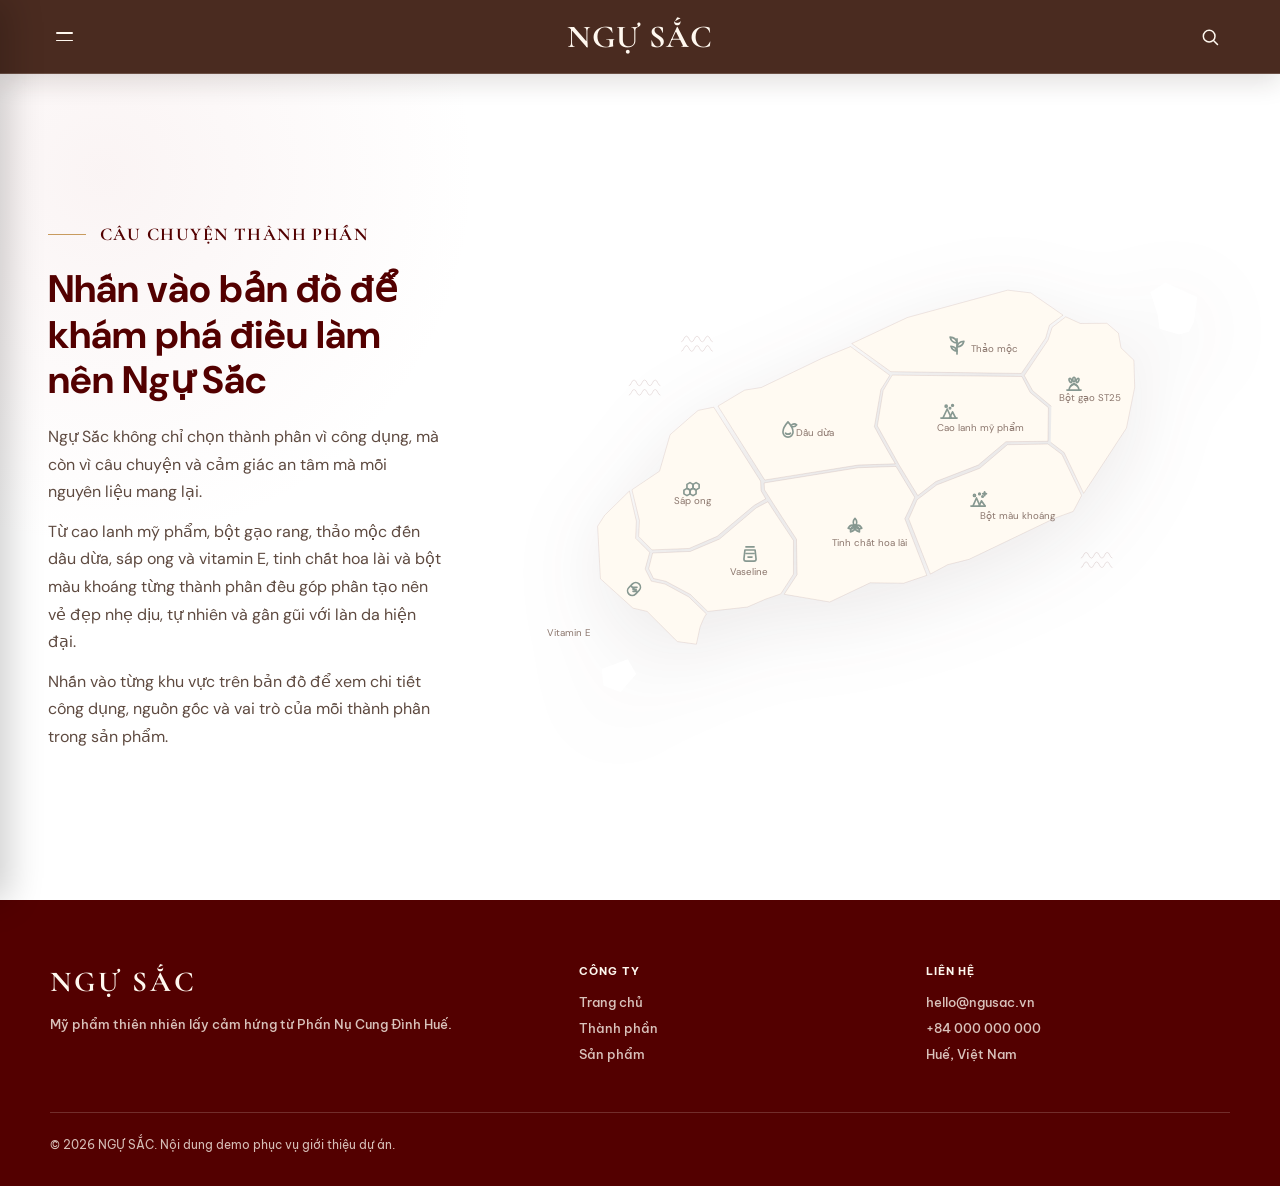
==== commit 7c620091: "Update project" ====
--- a/nl/ml.html
+++ b/nl/ml.html
@@ -794,12 +794,8 @@
 })();
 </script>
 
-<script src="text/index/text.js" defer></script>
-<script src="script.js" defer></script>
-</body>
-
-	<script src="../text/nl/text.js"></script>
-	<script src="script.js"></script>
+	<script src="../text/nl/text.js" defer></script>
+	<script src="script.js" defer></script>
 
 	<script>
 		document.addEventListener("DOMContentLoaded", function () {
@@ -809,8 +805,6 @@
 			}
 		});
 	</script>
-
-
-</body>
-
-</html>+	</body>
+
+</html>
--- a/nl/styles.css
+++ b/nl/styles.css
@@ -1,35 +1,25 @@
-/* nl map thành phần  */
-
-/* :root {
-  --green-deep: #2f612c;
-  --green-soft: #789477;
-  --panel-border: rgba(74, 124, 66, .16);
-  --ink: #273427;
-  --muted: #71846f;
-  --white: #fbfdf9;
-  --transition: .35s cubic-bezier(.25, .8, .25, 1);
-} */
+/* NGỰ SẮC — NL CLEAN CSS */
 
 :root {
+  --nav-height: 74px;
+  --nav-brown: #4a2b20;
   --royal-red: #530000;
-  --nude-cream: #ffffff;
-  --royal-gold: #C89B5E;
-  --blush-pink: #D9A6A6;
-  --brown-text: #530000;
-  --cream-light: #ffffff;
-
-  --green-deep: var(--royal-red);
-  --green-soft: #8a6a5c;
-  --panel-border: rgba(139, 46, 46, .16);
-  --ink: var(--brown-text);
-  --muted: #7b665c;
-  --white: var(--cream-light);
-  --transition: .35s cubic-bezier(.25, .8, .25, 1);
-}
-
-
-
-* {
+  --royal-gold: #c89b5e;
+  --blush-pink: #d9a6a6;
+  --cream: #fff8ef;
+  --cream-soft: #f4e6d0;
+  --paper: #fffaf5;
+  --ink: #3b2a24;
+  --muted: #715f56;
+  --line: rgba(83, 0, 0, .14);
+  --white: #fff;
+  --ease: cubic-bezier(.22, 1, .36, 1);
+  --transition: .35s var(--ease);
+}
+
+*,
+*::before,
+*::after {
   box-sizing: border-box;
   margin: 0;
   padding: 0;
@@ -37,114 +27,722 @@
 
 html {
   scroll-behavior: smooth;
+  scrollbar-width: thin;
+  scrollbar-color: var(--blush-pink) var(--cream);
 }
 
 body {
-  font-family: 'DM Sans', sans-serif;
+  min-width: 320px;
+  min-height: 100vh;
+  overflow-x: hidden;
+  padding-top: var(--nav-height);
+  background: var(--paper);
   color: var(--ink);
-  background: var(--white);
-  overflow-x: hidden;
-  padding-top: 82px;
-}
-
-.site-nav {
+  font-family: "DM Sans", Arial, sans-serif;
+  -webkit-font-smoothing: antialiased;
+  text-rendering: optimizeLegibility;
+}
+
+body.drawer-is-open,
+body.ngs-search-open {
+  overflow: hidden;
+}
+
+img,
+video,
+svg {
+  display: block;
+  max-width: 100%;
+}
+
+a {
+  color: inherit;
+  text-decoration: none;
+}
+
+ul {
+  list-style: none;
+}
+
+button,
+input {
+  font: inherit;
+}
+
+button {
+  border: 0;
+  background: none;
+  cursor: pointer;
+}
+
+:focus-visible {
+  outline: 2px solid var(--royal-gold);
+  outline-offset: 4px;
+}
+
+/* NAVBAR */
+.site-nav,
+.nav,
+.site-nav.scrolled,
+.nav.scrolled {
   position: fixed;
-  top: 0;
-  left: 0;
-  right: 0;
-  z-index: 100;
+  inset: 0 0 auto;
+  z-index: 1000;
+  height: var(--nav-height);
+  min-height: var(--nav-height);
+  display: flex;
+  align-items: center;
+  justify-content: center;
+  padding: 0 56px;
+  border-bottom: 1px solid rgba(255, 248, 239, .18);
+  background: var(--nav-brown);
+  color: var(--cream);
+  box-shadow: 0 8px 26px rgba(43, 25, 18, .14);
+}
+
+.site-nav-logo,
+.nav-logo {
+  position: absolute;
+  left: 50%;
+  top: 50%;
+  z-index: 1002;
+  transform: translate(-50%, -50%);
+  color: var(--cream);
+  font-family: "Cormorant Garamond", Georgia, serif;
+  font-size: clamp(30px, 2.5vw, 38px);
+  font-weight: 700;
+  line-height: .92;
+  letter-spacing: .032em;
+  white-space: nowrap;
+}
+
+.site-nav-logo span,
+.nav-logo span {
+  color: inherit;
+  font: inherit;
+  letter-spacing: inherit;
+}
+
+.site-nav-links,
+.nav-links {
+  display: none;
+}
+
+.nav-hamburger {
+  position: absolute;
+  left: 56px;
+  top: 50%;
+  z-index: 1002;
+  width: 28px;
+  height: 28px;
+  display: flex;
+  flex-direction: column;
+  align-items: flex-start;
+  justify-content: center;
+  gap: 6px;
+  padding: 0;
+  transform: translateY(-50%);
+}
+
+.nav-hamburger span {
+  width: 17px;
+  height: 1.4px;
+  border-radius: 999px;
+  background: var(--cream);
+  transition: transform .3s var(--ease), opacity .2s ease;
+  transform-origin: center;
+}
+
+.nav-hamburger span:nth-child(3) {
+  display: none;
+}
+
+.nav-hamburger.is-open span:first-child {
+  transform: translateY(3.7px) rotate(45deg);
+}
+
+.nav-hamburger.is-open span:nth-child(2) {
+  transform: translateY(-3.7px) rotate(-45deg);
+}
+
+.nav-search-btn {
+  position: absolute;
+  right: 56px;
+  top: 50%;
+  z-index: 1002;
+  width: 28px;
+  height: 28px;
+  display: grid;
+  place-items: center;
+  padding: 0;
+  color: var(--cream);
+  transform: translateY(-50%);
+  transition: opacity .25s ease, transform .25s var(--ease);
+}
+
+.nav-search-btn:hover {
+  transform: translateY(-50%) scale(1.08);
+}
+
+.nav-search-btn svg {
+  width: 20px;
+  height: 20px;
+}
+
+.nav-search-btn circle,
+.nav-search-btn path,
+.ngs-search-submit circle,
+.ngs-search-submit path {
+  fill: none;
+  stroke: currentColor;
+  stroke-width: 1.8;
+  stroke-linecap: round;
+  stroke-linejoin: round;
+}
+
+body.ngs-search-open .nav-search-btn {
+  opacity: 0;
+  pointer-events: none;
+}
+
+/* DRAWER */
+.drawer-overlay {
+  position: fixed;
+  inset: 0;
+  z-index: 1400;
+  background: rgba(0, 0, 0, .38);
+  opacity: 0;
+  pointer-events: none;
+  transition: opacity .35s ease;
+}
+
+.drawer-overlay.open {
+  opacity: 1;
+  pointer-events: auto;
+}
+
+.nav-drawer {
+  position: fixed;
+  inset: 0 auto 0 0;
+  z-index: 1500;
+  width: 260px;
+  max-width: 72vw;
+  height: 100dvh;
+  display: flex;
+  flex-direction: column;
+  padding: 88px 28px 32px;
+  background: var(--nav-brown);
+  box-shadow: 8px 0 34px rgba(0, 0, 0, .2);
+  transform: translateX(-100%);
+  transition: transform .42s var(--ease);
+}
+
+.nav-drawer.open {
+  transform: translateX(0);
+}
+
+.nav-drawer a {
+  width: 100%;
+  padding: 15px 0;
+  border-bottom: 1px solid rgba(255, 248, 239, .2);
+  color: var(--cream);
+  font-family: "Be Vietnam Pro", "DM Sans", Arial, sans-serif;
+  font-size: 14px;
+  font-weight: 600;
+  line-height: 1.45;
+  opacity: 0;
+  transform: translateX(-14px);
+}
+
+.nav-drawer.open a {
+  animation: drawerItem .48s var(--ease) both;
+}
+
+.nav-drawer.open a:nth-child(1) { animation-delay: .06s; }
+.nav-drawer.open a:nth-child(2) { animation-delay: .12s; }
+.nav-drawer.open a:nth-child(3) { animation-delay: .18s; }
+
+.nav-drawer a:hover,
+.nav-drawer a.is-active {
+  color: #efd8b8;
+}
+
+/* SEARCH UI - dùng được nếu HTML/JS đang tạo các phần tử ngs-search-* */
+.search-panel,
+.search-backdrop,
+.ng-nav-search-box,
+.ng-search-suggest {
+  display: none !important;
+}
+
+.ngs-search-form {
+  position: fixed;
+  right: 64px;
+  top: calc(var(--nav-height) / 2);
+  z-index: 7000;
+  width: clamp(220px, 24vw, 280px);
+  height: 38px;
+  display: flex;
+  align-items: center;
+  gap: 8px;
+  border-bottom: 1.5px solid rgba(255, 248, 239, .9);
+  color: var(--cream);
+  opacity: 0;
+  pointer-events: none;
+  transform: translateY(-50%) translateX(24px);
+  transition: opacity .28s var(--ease), transform .28s var(--ease);
+}
+
+body.ngs-search-open .ngs-search-form {
+  opacity: 1;
+  pointer-events: auto;
+  transform: translateY(-50%);
+}
+
+.ngs-search-input {
+  flex: 1;
+  min-width: 0;
+  height: 36px;
+  border: 0;
+  outline: 0;
+  background: transparent;
+  color: var(--cream);
+  font-family: "Be Vietnam Pro", "DM Sans", Arial, sans-serif;
+  font-size: 12.5px;
+  font-weight: 700;
+}
+
+.ngs-search-input::placeholder {
+  color: rgba(255, 248, 239, .74);
+}
+
+.ngs-search-close,
+.ngs-search-submit {
+  flex: 0 0 24px;
+  width: 24px;
+  height: 24px;
+  display: grid;
+  place-items: center;
+  color: var(--cream);
+}
+
+.ngs-search-close {
+  font-size: 21px;
+  line-height: 1;
+}
+
+.ngs-search-submit svg {
+  width: 18px;
+  height: 18px;
+}
+
+.ngs-search-popover {
+  position: fixed;
+  top: var(--nav-height);
+  right: 34px;
+  z-index: 6900;
+  width: min(560px, calc(100vw - 68px));
+  max-height: min(390px, calc(100dvh - var(--nav-height) - 28px));
+  overflow-y: auto;
+  padding: 18px;
+  border: 1px solid var(--line);
+  border-radius: 0 0 22px 22px;
+  background: rgba(255, 248, 239, .98);
+  color: var(--royal-red);
+  box-shadow: 0 22px 60px rgba(59, 42, 36, .18);
+  opacity: 0;
+  pointer-events: none;
+  transform: translateY(-12px) scale(.985);
+  transform-origin: top right;
+  transition: opacity .3s var(--ease), transform .3s var(--ease);
+}
+
+body.ngs-search-open .ngs-search-popover {
+  opacity: 1;
+  pointer-events: auto;
+  transform: none;
+}
+
+.ngs-search-head {
   display: flex;
   align-items: center;
   justify-content: space-between;
-  gap: 28px;
-  padding: 18px 48px;
-  background: rgba(251, 253, 249, .94);
-  border-bottom: 1px solid rgba(74, 124, 66, .14);
-  backdrop-filter: blur(18px);
-}
-
-.site-nav-logo,
-.site-footer-logo {
-  font-family: 'Cormorant Garamond', serif;
-  color: var(--green-deep);
-  font-size: 26px;
+  gap: 14px;
+  margin-bottom: 14px;
+}
+
+.ngs-search-title,
+.ngs-search-link,
+.ngs-search-name {
+  font-family: "Be Vietnam Pro", "DM Sans", Arial, sans-serif;
+}
+
+.ngs-search-title {
+  color: var(--royal-red);
+  font-size: 13px;
+  font-weight: 800;
+}
+
+.ngs-search-link {
+  color: var(--muted);
+  font-size: 12px;
   font-weight: 600;
-  letter-spacing: .08em;
-  text-decoration: none;
-}
-
-.site-nav-logo span,
-.site-footer-logo span {
-  color: #c8a96e;
-}
-
-.site-nav-links {
+}
+
+.ngs-search-link a {
+  color: var(--royal-red);
+  text-decoration: underline;
+  text-underline-offset: 3px;
+}
+
+.ngs-search-grid {
+  display: grid;
+  gap: 10px;
+}
+
+.ngs-search-card {
+  min-height: 84px;
+  display: grid;
+  grid-template-columns: 68px 1fr auto;
+  align-items: center;
+  gap: 13px;
+  padding: 8px 11px 8px 8px;
+  border: 1px solid rgba(83, 0, 0, .1);
+  border-radius: 16px;
+  background: rgba(255, 255, 255, .76);
+  transition: transform .24s var(--ease), box-shadow .24s ease, background .24s ease;
+}
+
+.ngs-search-card:hover {
+  transform: translateY(-2px);
+  background: #fff;
+  box-shadow: 0 12px 28px rgba(59, 42, 36, .1);
+}
+
+.ngs-search-card img {
+  width: 68px;
+  height: 68px;
+  border-radius: 12px;
+  object-fit: cover;
+  background: var(--cream-soft);
+}
+
+.ngs-search-name {
+  display: block;
+  margin-bottom: 3px;
+  color: var(--royal-red);
+  font-size: 13.5px;
+  font-weight: 800;
+  line-height: 1.35;
+}
+
+.ngs-search-desc {
+  display: block;
+  color: #6f5a50;
+  font-size: 12px;
+  line-height: 1.45;
+}
+
+.ngs-search-arrow {
+  color: var(--royal-gold);
+  font-size: 22px;
+}
+
+.ngs-search-empty {
+  display: none;
+  padding: 15px;
+  border-radius: 14px;
+  background: rgba(83, 0, 0, .06);
+  color: var(--royal-red);
+  font-size: 13px;
+  font-weight: 700;
+}
+
+.ngs-search-popover.no-result .ngs-search-empty {
+  display: block;
+}
+
+/* FOOTER */
+.site-footer,
+.footer {
+  padding: 64px 48px 34px;
+  background: var(--royal-red);
+  color: rgba(255, 248, 239, .78);
+}
+
+.site-footer-grid,
+.footer-grid {
+  max-width: 1180px;
+  display: grid;
+  grid-template-columns: 1.6fr 1fr 1fr;
+  gap: 42px;
+  margin: 0 auto 40px;
+}
+
+.footer-grid {
+  grid-template-columns: 1.8fr 1fr 1fr 1fr;
+}
+
+.site-footer-logo,
+.footer-logo {
+  margin-bottom: 14px;
+  color: var(--cream);
+  font-family: "Cormorant Garamond", Georgia, serif;
+  font-size: 29px;
+  font-weight: 700;
+  letter-spacing: .11em;
+}
+
+.site-footer-logo span,
+.footer-logo span {
+  color: inherit;
+  font: inherit;
+}
+
+.site-footer p,
+.footer-tagline {
+  max-width: 430px;
+  color: rgba(255, 248, 239, .78);
+  font-family: "Be Vietnam Pro", "DM Sans", Arial, sans-serif;
+  font-size: 13px;
+  font-weight: 500;
+  line-height: 1.7;
+}
+
+.site-footer h4,
+.footer-col-title {
+  margin-bottom: 16px;
+  color: var(--cream);
+  font-family: "Be Vietnam Pro", "DM Sans", Arial, sans-serif;
+  font-size: 11px;
+  font-weight: 700;
+  letter-spacing: .09em;
+  text-transform: uppercase;
+}
+
+.site-footer a,
+.footer-links a,
+.footer-bottom-links a {
+  display: block;
+  margin-bottom: 10px;
+  color: rgba(255, 248, 239, .78);
+  font-family: "Be Vietnam Pro", "DM Sans", Arial, sans-serif;
+  font-size: 13px;
+  font-weight: 500;
+}
+
+.site-footer a:hover,
+.footer-links a:hover,
+.footer-bottom-links a:hover {
+  color: var(--cream);
+}
+
+.site-footer-bottom,
+.footer-bottom {
+  max-width: 1180px;
+  margin: 0 auto;
+  padding-top: 24px;
+  border-top: 1px solid rgba(255, 248, 239, .18);
+  color: rgba(255, 248, 239, .76);
+  font-family: "Be Vietnam Pro", "DM Sans", Arial, sans-serif;
+  font-size: 12px;
+}
+
+.footer-bottom {
   display: flex;
   align-items: center;
-  gap: 34px;
-}
-
-.site-nav-links a {
-  color: var(--green-deep);
-  font-size: 13px;
-  font-weight: 600;
-  letter-spacing: .06em;
-  text-decoration: none;
-  text-transform: uppercase;
-}
-
-.site-nav-links a.is-active {
-  font-weight: 800;
-}
-
-.site-nav-cta {
-  min-height: auto;
-  display: inline;
-  padding: 0;
-  border-radius: 0;
-  background: transparent;
-  color: var(--green-deep) !important;
-}
-
+  justify-content: space-between;
+}
+
+/* MOTION */
+.ngs-reveal {
+  opacity: 0;
+  filter: blur(7px);
+  transform: translateY(36px) scale(.988);
+  transition:
+    opacity .78s var(--ease),
+    transform .78s var(--ease),
+    filter .78s var(--ease);
+  transition-delay: var(--ngs-delay, 0ms);
+}
+
+.ngs-reveal.from-left {
+  transform: translateX(-34px);
+}
+
+.ngs-reveal.from-right {
+  transform: translateX(34px);
+}
+
+.ngs-reveal.is-visible {
+  opacity: 1;
+  filter: none;
+  transform: none;
+}
+
+.ngs-image {
+  opacity: 0;
+  filter: blur(8px) saturate(.9);
+  transform: scale(1.035);
+  transition: opacity .65s ease, filter .65s ease, transform .9s var(--ease);
+}
+
+.ngs-image.is-loaded {
+  opacity: 1;
+  filter: none;
+  transform: none;
+}
+
+.ngs-clicked {
+  animation: clickPop .28s var(--ease);
+}
+
+@keyframes drawerItem {
+  from { opacity: 0; transform: translateX(-14px); }
+  to { opacity: 1; transform: translateX(0); }
+}
+
+@keyframes clickPop {
+  0%, 100% { transform: scale(1); }
+  45% { transform: scale(.97); }
+}
+
+::-webkit-scrollbar {
+  width: 8px;
+  height: 8px;
+}
+
+::-webkit-scrollbar-track {
+  background: var(--cream);
+}
+
+::-webkit-scrollbar-thumb {
+  border: 2px solid var(--cream);
+  border-radius: 999px;
+  background: linear-gradient(180deg, var(--blush-pink), var(--royal-gold), var(--royal-red));
+}
+
+@media (max-width: 768px) {
+  :root {
+    --nav-height: 64px;
+  }
+
+  .site-nav,
+  .nav,
+  .site-nav.scrolled,
+  .nav.scrolled {
+    padding: 0 22px;
+  }
+
+  .site-nav-logo,
+  .nav-logo {
+    font-size: clamp(26px, 7vw, 34px);
+  }
+
+  .nav-hamburger {
+    left: 22px;
+  }
+
+  .nav-search-btn {
+    right: 22px;
+  }
+
+  .nav-drawer {
+    width: 230px;
+    max-width: 76vw;
+    padding: 76px 24px 30px;
+  }
+
+  .ngs-search-form {
+    right: 18px;
+    width: min(210px, 52vw);
+  }
+
+  .ngs-search-popover {
+    left: 12px;
+    right: 12px;
+    width: auto;
+    padding: 15px;
+  }
+
+  .ngs-search-head {
+    display: grid;
+    gap: 5px;
+  }
+
+  .ngs-search-card {
+    grid-template-columns: 62px 1fr;
+  }
+
+  .ngs-search-card img {
+    width: 62px;
+    height: 62px;
+  }
+
+  .ngs-search-arrow {
+    display: none;
+  }
+
+  .site-footer,
+  .footer {
+    padding: 50px 20px 30px;
+  }
+
+  .site-footer-grid,
+  .footer-grid {
+    grid-template-columns: 1fr;
+    gap: 28px;
+  }
+
+  .footer-bottom {
+    align-items: flex-start;
+    flex-direction: column;
+    gap: 16px;
+  }
+}
+
+@media (max-width: 430px) {
+  .ngs-search-form {
+    width: 170px;
+  }
+
+  .ngs-search-input::placeholder {
+    color: transparent;
+  }
+}
+
+@media (prefers-reduced-motion: reduce) {
+  *,
+  *::before,
+  *::after {
+    scroll-behavior: auto !important;
+    animation: none !important;
+    transition-duration: .01ms !important;
+  }
+
+  .ngs-reveal,
+  .ngs-image {
+    opacity: 1 !important;
+    filter: none !important;
+    transform: none !important;
+  }
+}
+
+/* NL — BẢN ĐỒ THÀNH PHẦN */
 .hero {
-  min-height: 100vh;
+  min-height: calc(100svh - var(--nav-height));
   display: grid;
   grid-template-columns: minmax(300px, .55fr) minmax(540px, 1fr);
+  align-items: center;
   gap: 70px;
-  align-items: center;
   padding: 64px 48px;
+  background:
+    radial-gradient(circle at 8% 12%, rgba(217, 166, 166, .12), transparent 27%),
+    var(--white);
 }
 
 .hero-copy {
   max-width: 520px;
-}
-
-.back-map {
-  display: inline-flex;
-  align-items: center;
-  justify-content: center;
-  min-height: 42px;
-  padding: 0 20px;
-  border: 1px solid rgba(47, 97, 44, .24);
-  border-radius: 999px;
-  color: var(--green-deep);
-  font-size: 13px;
-  font-weight: 600;
-  letter-spacing: .04em;
-  text-decoration: none;
-  transition: background var(--transition), color var(--transition), transform var(--transition), border-color var(--transition);
-}
-
-.back-map {
-  margin-top: 34px;
-  background: rgba(255, 255, 255, .56);
-}
-
-.back-map:hover {
-  background: var(--green-deep);
-  border-color: var(--green-deep);
-  color: #fff;
-  transform: translateY(-2px);
 }
 
 .story-title-row {
@@ -158,15 +756,15 @@
   width: 38px;
   height: 1px;
   flex: 0 0 auto;
-  background: var(--green-deep);
+  background: var(--royal-gold);
 }
 
 .story-title-row h2 {
-  color: var(--green-deep);
-  font-family: 'DM Sans', sans-serif;
-  font-size: 12px;
+  color: var(--royal-red);
+  font-family: "Cormorant Garamond", Georgia, serif;
+  font-size: 18px;
   font-weight: 700;
-  letter-spacing: .16em;
+  letter-spacing: .08em;
   line-height: 1.2;
   text-transform: uppercase;
 }
@@ -174,8 +772,8 @@
 .story-subtitle {
   max-width: 500px;
   margin-bottom: 20px;
-  color: var(--ink);
-  font-size: clamp(26px, 3vw, 42px);
+  color: var(--royal-red);
+  font-size: clamp(28px, 3vw, 42px);
   font-weight: 700;
   line-height: 1.18;
 }
@@ -183,587 +781,357 @@
 .story-desc {
   display: grid;
   gap: 12px;
-  color: #465346;
+  color: #5e4a40;
   font-size: 16px;
   line-height: 1.72;
 }
 
-.eyebrow {
-  display: flex;
-  align-items: center;
-  gap: 12px;
-  margin-bottom: 22px;
-  color: var(--green-deep);
-  font-size: 12px;
-  font-weight: 500;
-  letter-spacing: .16em;
-  text-transform: uppercase;
-}
-
-.eyebrow::before {
-  content: '';
-  width: 24px;
-  height: 1px;
-  background: var(--green-deep);
-}
-
-h1,
-h2 {
-  font-family: 'Cormorant Garamond', serif;
-  font-weight: 500;
-  color: var(--green-deep);
-}
-
-h1 {
-  font-size: clamp(56px, 6vw, 86px);
-  line-height: 1.04;
-  margin-bottom: 28px;
-}
-
-.hero-desc {
-  max-width: 500px;
-  color: var(--green-soft);
-  font-size: 16px;
-  line-height: 1.75;
-}
-
-/* .map-card {
-  min-height: 620px;
-  display: grid;
-  place-items: center;
-  padding: 34px;
-  border: 1px solid var(--panel-border);
-  border-radius: 8px;
-  background:
-    radial-gradient(circle at 28% 44%, rgba(168,213,162,.25), transparent 24%),
-    radial-gradient(circle at 78% 64%, rgba(200,169,110,.12), transparent 24%),
-    #f9fcf7;
-  box-shadow: 0 28px 80px rgba(36, 68, 32, .06);
-} */
-
+/* MAP */
 .map-card {
   min-height: 620px;
   display: grid;
   place-items: center;
   padding: 34px;
-  border: none;
-  border-radius: 0;
-  background: transparent;
-  box-shadow: none;
-}
-
-.ingredient-map {
+}
+
+.jejumap {
+  position: relative;
   width: 100%;
   max-width: 920px;
-  height: auto;
-  overflow: visible;
-  filter: drop-shadow(0 20px 42px rgba(45, 90, 39, .1));
-}
-
-.map-card .jejumap {
-  width: 100%;
-  max-width: 920px;
-}
-
-.map-card .jejumap svg {
-  display: block;
+}
+
+.jejumap > svg {
   width: 100%;
   height: auto;
   overflow: visible;
-  filter: drop-shadow(0 20px 42px rgba(45, 90, 39, .1));
-}
-
-.map-card .jejumap .background>path {
-  fill: #f8faf7;
-}
-
-.map-card .jejumap .background g path {
+  filter: drop-shadow(0 20px 42px rgba(59, 42, 36, .1));
+}
+
+.jejumap .background > path {
+  fill: #fff;
+}
+
+.jejumap .background g path {
   fill: none;
-  stroke: #a8b3aa;
+  stroke: rgba(83, 0, 0, .2);
   stroke-miterlimit: 10;
 }
 
-.map-card .jejumap .area {
+.jejumap .area {
   cursor: pointer;
-  text-decoration: none;
   outline: none;
-}
-
-.map-card .jejumap .bg {
-  fill: #f4f6f4;
-  stroke: #d8dfd8;
+  -webkit-tap-highlight-color: transparent;
+}
+
+.jejumap .area .bg {
+  fill: #fffaf2;
+  stroke: rgba(83, 0, 0, .14);
   stroke-width: 1;
   transition: fill var(--transition), filter var(--transition);
 }
 
-.map-card .jejumap .txt,
-.map-card .jejumap .ico {
-  fill: #8b978f;
+.jejumap .txt {
+  fill: #8b766d;
   transition: fill var(--transition), filter var(--transition);
 }
 
-.map-card .jejumap .line1 {
-  stroke: #8b978f;
-}
-
-.map-card .jejumap .line2 {
-  fill: #8b978f;
-}
-
-.map-card .jejumap .area:hover .bg,
-.map-card .jejumap .area:focus-visible .bg,
-.map-card .jejumap .area.active .bg {
+.jejumap .ico,
+.jejumap .line1,
+.jejumap .line2 {
+  display: none;
+}
+
+.jejumap .area01 { --area-color: #c68a2d; }
+.jejumap .area02 { --area-color: #527a4d; }
+.jejumap .area03 { --area-color: #9a7b5c; }
+.jejumap .area04 { --area-color: #b9864d; }
+.jejumap .area05 { --area-color: #d59b22; }
+.jejumap .area06 { --area-color: #dd704d; }
+.jejumap .area07 { --area-color: #6f7892; }
+.jejumap .area08 { --area-color: #f3dfb8; }
+.jejumap .area09 { --area-color: #d96f8f; }
+
+.jejumap .area:hover .bg,
+.jejumap .area:focus-visible .bg,
+.jejumap .area.active .bg {
   fill: var(--area-color);
-  filter: brightness(1.05) saturate(1.08);
-}
-
-.map-card .jejumap .area:hover .txt,
-.map-card .jejumap .area:hover .ico,
-.map-card .jejumap .area:focus-visible .txt,
-.map-card .jejumap .area:focus-visible .ico,
-.map-card .jejumap .area.active .txt,
-.map-card .jejumap .area.active .ico {
+  filter: brightness(1.05) saturate(1.1);
+}
+
+.jejumap .area:hover .txt,
+.jejumap .area:focus-visible .txt,
+.jejumap .area.active .txt {
   fill: #fff;
-  filter: drop-shadow(0 1px 8px rgba(0, 0, 0, .16));
-}
-
-.map-card .jejumap .area01 {
-  --area-color: #cbb82a;
-}
-
-.map-card .jejumap .area02 {
-  --area-color: #c58d61;
-}
-
-.map-card .jejumap .area03 {
-  --area-color: #6b5435be;
-}
-
-.map-card .jejumap .area04 {
-  --area-color: #8c5d46;
-}
-
-.map-card .jejumap .area05 {
-  --area-color: #b47904f5;
-}
-
-.map-card .jejumap .area06 {
-  --area-color: #f3b311e2;
-}
-
-.map-card .jejumap .area07 {
-  --area-color: #364cf1ac;
-}
-
-/* .map-card .jejumap .area08 {
-  --area-color: #2f6b58;
-}
-
-.map-card .jejumap .area09 {
-  --area-color: #c6535e;
-} */
-
-/* .map-card .jejumap .area10 {
-  --area-color: #5267c7;
-} */
-
-.map-piece {
-  cursor: pointer;
-  outline: none;
-  pointer-events: auto;
-  text-decoration: none;
-}
-
-.map-piece path {
-  fill: #f4f6f4;
-  stroke: #d8dfd8;
-  stroke-width: 1.2;
+  filter: drop-shadow(0 1px 6px rgba(0, 0, 0, .2));
+}
+
+.jejumap .area08:hover .txt,
+.jejumap .area08:focus-visible .txt,
+.jejumap .area08.active .txt {
+  fill: #5d4b2f;
+  filter: none;
+}
+
+.ng-map-icons {
+  position: absolute;
+  inset: 0;
+  z-index: 5;
+  pointer-events: none;
+}
+
+.ng-float-icon {
+  position: absolute;
+  width: clamp(18px, 1.9vw, 26px);
+  height: clamp(18px, 1.9vw, 26px);
+  color: #81938c;
+  opacity: .95;
+  transform: translate(-50%, -50%);
+}
+
+.ng-float-icon svg {
+  width: 100%;
+  height: 100%;
+}
+
+.ng-float-icon path,
+.ng-float-icon circle,
+.ng-float-icon ellipse,
+.ng-float-icon line,
+.ng-float-icon polyline,
+.ng-float-icon polygon {
+  fill: none;
+  stroke: currentColor;
+  stroke-width: 1.65;
+  stroke-linecap: round;
   stroke-linejoin: round;
   vector-effect: non-scaling-stroke;
-  transform-box: fill-box;
-  transform-origin: center;
-  transform: scale(1.004);
-  transition: fill var(--transition), filter var(--transition), transform var(--transition);
-}
-
-.map-piece text {
-  fill: #8b978f;
-  font-size: 22px;
-  font-weight: 700;
-  text-anchor: middle;
-  dominant-baseline: middle;
-  pointer-events: none;
-  transition: fill var(--transition), filter var(--transition);
-}
-
-.map-piece:hover path,
-.map-piece:focus-visible path,
-.map-piece.active path {
-  fill: var(--piece-color);
-  filter: brightness(1.05) saturate(1.08);
-  transform: scale(1.016);
-}
-
-.map-piece:hover text,
-.map-piece:focus-visible text,
-.map-piece.active text {
-  fill: #17305d;
-  filter: drop-shadow(0 1px 8px rgba(255, 255, 255, .6));
-}
-
-.piece-chamomile {
-  --piece-color: #72aaf5;
-}
-
-.piece-clay {
-  --piece-color: #57c1ae;
-}
-
-.piece-pearl {
-  --piece-color: #a783ee;
-}
-
-.piece-oil {
-  --piece-color: #d9a43a;
-}
-
-.piece-botanical {
-  --piece-color: #f25f9a;
-}
-
-.piece-vitamin {
-  --piece-color: #f06a58;
-}
-
-.piece-silk {
-  --piece-color: #7d94e6;
-}
-
-.piece-seaweed {
-  --piece-color: #77b95f;
-}
-
-.ingredient-section {
-  min-height: 96vh;
-  display: grid;
-  place-items: center;
-  padding: 130px 48px;
-  opacity: .22;
-  filter: grayscale(.9) saturate(.45) blur(.8px);
-  transform: translateY(18px);
-  transition: opacity .65s ease, filter .65s ease, transform .65s ease;
-  scroll-margin-top: 24px;
-}
-
-.ingredient-section.is-current {
-  opacity: 1;
-  filter: grayscale(0) saturate(1) blur(0);
-  transform: translateY(0);
-}
-
-.ingredient-section .panel-content {
-  opacity: .42;
-  transform: scale(.985);
-  transition: opacity .65s ease, transform .65s ease;
-}
-
-.ingredient-section.is-current .panel-content {
-  opacity: 1;
-  transform: scale(1);
-}
-
-.ingredient-section.targeted {
-  animation: pulse 1.1s ease;
-}
-
-@keyframes pulse {
-
-  0%,
-  100% {
-    box-shadow: inset 0 0 0 0 rgba(47, 97, 44, 0);
-  }
-
-  35% {
-    box-shadow: inset 0 0 0 4px rgba(47, 97, 44, .22);
-  }
-}
-
-.panel-content {
-  width: min(920px, 100%);
-  text-align: center;
-}
-
-.panel-kicker {
-  margin-bottom: 16px;
-  color: var(--green-deep);
-  font-size: 12px;
-  font-weight: 600;
-  letter-spacing: .14em;
-  text-transform: uppercase;
-}
-
-.panel-content h2 {
-  font-size: clamp(42px, 5vw, 72px);
-  line-height: 1.08;
-  margin-bottom: 22px;
-}
-
-.panel-media {
-  width: min(520px, 100%);
-  margin: 0 auto 28px;
-  border-radius: 24px;
+}
+
+.icon-herb { left: 63%; top: 15.5%; }
+.icon-rice { left: 81%; top: 25%; }
+.icon-clay { left: 61.8%; top: 31.5%; }
+.icon-coconut { left: 37%; top: 36.3%; }
+.icon-beeswax { left: 22%; top: 50.9%; }
+.icon-vaseline { left: 31.2%; top: 66%; }
+.icon-vitamin { left: 13.3%; top: 74.9%; }
+.icon-jasmine,
+.icon-more-1 { left: 47.3%; top: 59.4%; }
+.icon-mineral,
+.icon-more-2 { left: 66.2%; top: 53.2%; }
+
+/* DETAIL */
+.ng-detail-wrapper {
+  width: 100%;
   overflow: hidden;
-  box-shadow: 0 22px 70px rgba(47, 97, 44, .12);
-}
-
-.panel-media img {
+  background: var(--white);
+}
+
+.ng-detail-page {
+  display: none;
+  overflow: hidden;
+  background: var(--white);
+  scroll-margin-top: var(--nav-height);
+}
+
+.ng-detail-page.active-detail {
   display: block;
-  width: 100%;
-  aspect-ratio: 16 / 10;
-  object-fit: cover;
-}
-
-.panel-copy {
-  width: min(720px, 100%);
-  margin: 0 auto 28px;
-}
-
-.panel-copy p {
-  color: var(--muted);
-  font-size: 17px;
-  line-height: 1.85;
-  margin: 0 0 12px;
-}
-
-.panel-tangerine {
-  background: #fff2dc;
-}
-
-.panel-bija {
-  background: #e8f8fb;
-}
-
-.panel-volcanic {
-  background: #f2eee6;
-}
-
-.panel-soybean {
-  background: #f6eee9;
-}
-
-.panel-orchid {
-  background: #f4eafa;
-}
-
-.panel-barley {
-  background: #f1f8e9;
-}
-
-.panel-phytoncide {
-  background: #eaf5ed;
-}
-
-.panel-green-tea {
-  background: #e7f3ef;
-}
-
-.panel-pomegranate {
-  background: #fde9ec;
-}
-
-.panel-seaweed {
-  background: #e9edff;
-}
-
-.map-card .jejumap .area[aria-disabled] {
-  cursor: default;
-}
-
-.map-card .jejumap .area[aria-disabled]:hover .bg,
-.map-card .jejumap .area[aria-disabled]:focus-visible .bg {
-  fill: #f4f6f4;
-  filter: none;
-}
-
-.map-card .jejumap .area[aria-disabled]:hover .txt,
-.map-card .jejumap .area[aria-disabled]:hover .ico,
-.map-card .jejumap .area[aria-disabled]:focus-visible .txt,
-.map-card .jejumap .area[aria-disabled]:focus-visible .ico {
-  fill: #8b978f;
-  filter: none;
-}
-
-.ng-detail-page {
-  min-height: calc(100vh - 82px);
-  background: #fbfdf9;
-  scroll-margin-top: 82px;
 }
 
 .ng-detail-hero {
-  min-height: 36vh;
   position: relative;
+  height: 390px;
   display: grid;
   place-items: center;
   overflow: hidden;
   isolation: isolate;
-}
-
-.ng-detail-hero-bg {
-  position: absolute;
-  inset: 0;
-  background-position: center;
-  background-size: cover;
-  transform: scale(1.02);
-  transition: background-image .35s ease, transform .75s ease;
-  z-index: -2;
-}
-
+  color: #fff;
+}
+
+.ng-detail-hero-bg,
 .ng-detail-hero-overlay {
   position: absolute;
   inset: 0;
+}
+
+.ng-detail-hero-bg {
+  z-index: -2;
+  background-position: center;
+  background-size: cover;
+  transform: scale(1.04);
+  transition: transform 1s var(--ease);
+}
+
+.ng-detail-hero-overlay {
+  z-index: -1;
   background:
-    linear-gradient(90deg, rgba(22, 43, 22, .72), rgba(22, 43, 22, .28)),
-    linear-gradient(180deg, rgba(22, 43, 22, .14), rgba(22, 43, 22, .5));
-  z-index: -1;
+    linear-gradient(90deg, rgba(31, 20, 15, .68), rgba(31, 20, 15, .25)),
+    linear-gradient(180deg, transparent, rgba(31, 20, 15, .42));
 }
 
 .ng-detail-hero-content {
-  width: min(960px, calc(100% - 48px));
-  padding: 56px 0;
+  width: min(920px, 92%);
   color: #fff;
   text-align: center;
 }
 
-.ng-detail-kicker {
-  margin-bottom: 16px;
-  color: rgba(255, 255, 255, .78);
-  font-size: 12px;
+.ng-detail-hero-content h1 {
+  margin-bottom: 22px;
+  color: #fff;
+  font-family: "Cormorant Garamond", Georgia, serif;
+  font-size: clamp(38px, 4.8vw, 66px);
   font-weight: 700;
-  letter-spacing: .18em;
-  text-transform: uppercase;
-}
-
-.ng-detail-hero-content h1 {
-  color: #fff;
-  font-size: clamp(42px, 5.2vw, 76px);
-  line-height: 1.02;
-  margin-bottom: 16px;
+  line-height: 1;
 }
 
 .ng-detail-hero-content h2 {
-  color: rgba(255, 255, 255, .9);
-  font-family: 'DM Sans', sans-serif;
-  font-size: clamp(18px, 2vw, 28px);
+  margin-bottom: 18px;
+  color: rgba(255, 255, 255, .94);
+  font-size: clamp(19px, 2vw, 27px);
   font-weight: 500;
   line-height: 1.35;
-  margin-bottom: 18px;
-}
-
-.ng-detail-hero-content p:last-child {
-  width: min(720px, 100%);
+}
+
+.ng-detail-hero-content p {
+  max-width: 800px;
   margin: 0 auto;
-  color: rgba(255, 255, 255, .8);
+  color: rgba(255, 255, 255, .86);
+  font-size: 15px;
+  line-height: 1.85;
+}
+
+.ng-detail-body {
+  --detail-main: var(--royal-gold);
+  --detail-bg: var(--cream);
+  position: relative;
+  min-height: 620px;
+  display: grid;
+  grid-template-columns: minmax(360px, 1.05fr) minmax(360px, .95fr);
+  align-items: center;
+  gap: clamp(48px, 7vw, 92px);
+  padding: 108px 8vw;
+  background: var(--detail-bg);
+}
+
+.ng-detail-img {
+  position: relative;
+  z-index: 2;
+  overflow: hidden;
+  background: var(--detail-bg);
+  box-shadow: 0 24px 80px rgba(59, 42, 36, .1);
+}
+
+.ng-detail-img img {
+  width: 100%;
+  height: 430px;
+  object-fit: cover;
+}
+
+.ng-detail-text {
+  position: relative;
+  z-index: 2;
+  max-width: 540px;
+}
+
+.ng-detail-text h3 {
+  margin-bottom: 28px;
+  color: var(--detail-main);
+  font-family: "Cormorant Garamond", Georgia, serif;
+  font-size: clamp(32px, 3.5vw, 50px);
+  font-weight: 700;
+  line-height: 1.15;
+}
+
+.ng-detail-text p {
+  color: var(--ink);
   font-size: 16px;
-  line-height: 1.8;
-}
-
-.ng-detail-body {
-  position: relative;
-  display: grid;
-  grid-template-columns: minmax(320px, .95fr) minmax(320px, 1fr);
-  align-items: center;
-  gap: clamp(36px, 6vw, 86px);
-  width: min(1180px, calc(100% - 96px));
-  min-height: calc(64vh - 82px);
-  margin: 0 auto;
-  padding: clamp(46px, 5vw, 76px) 0;
-  scroll-margin-top: 96px;
+  line-height: 1.95;
+}
+
+.ng-detail-text p + p {
+  margin-top: 16px;
 }
 
 .ng-wave {
   position: absolute;
-  inset: 28px auto auto 45%;
-  width: 180px;
-  height: 180px;
+  left: 8%;
+  top: 90px;
+  width: 310px;
+  height: 250px;
+  opacity: .6;
+  background-image: radial-gradient(
+    circle at 8px 8px,
+    transparent 7px,
+    var(--detail-main) 7.5px,
+    var(--detail-main) 8.5px,
+    transparent 9px
+  );
+  background-size: 28px 28px;
+  pointer-events: none;
+}
+
+.back-map {
+  min-height: 42px;
+  display: inline-flex;
+  align-items: center;
+  justify-content: center;
+  margin-top: 32px;
+  padding: 0 20px;
+  border: 1px solid rgba(83, 0, 0, .22);
   border-radius: 999px;
-  background: radial-gradient(circle, rgba(168, 213, 162, .2), transparent 68%);
-  pointer-events: none;
-}
-
-.ng-detail-img {
-  position: relative;
-  margin: 0;
-  overflow: hidden;
-  border-radius: 26px;
-  background: #eef4ed;
-  box-shadow: 0 26px 80px rgba(47, 97, 44, .14);
-}
-
-.ng-detail-img::before {
-  content: '';
-  position: absolute;
-  inset: 14px;
-  border: 1px solid rgba(255, 255, 255, .5);
-  border-radius: 20px;
-  pointer-events: none;
-  z-index: 1;
-}
-
-.ng-detail-img img {
-  display: block;
-  width: 100%;
-  aspect-ratio: 16 / 11;
-  object-fit: cover;
-  transition: transform .75s ease;
-}
-
-.ng-detail-text {
-  max-width: 560px;
-}
-
-.ng-detail-text h3 {
-  color: var(--green-deep);
-  font-family: 'Cormorant Garamond', serif;
-  font-size: clamp(38px, 4vw, 60px);
-  font-weight: 500;
-  line-height: 1.04;
-  margin-bottom: 24px;
-}
-
-.ng-detail-text p {
-  color: var(--muted);
-  font-size: 16px;
-  line-height: 1.78;
-}
-
-.ng-detail-text p+p {
-  margin-top: 16px;
-}
+  background: rgba(255, 255, 255, .56);
+  color: var(--royal-red);
+  font-size: 13px;
+  font-weight: 700;
+  letter-spacing: .03em;
+  transition: transform .25s var(--ease), background .25s ease, color .25s ease;
+}
+
+.back-map:hover {
+  transform: translateY(-2px);
+  background: var(--royal-red);
+  color: var(--cream);
+}
+
+.ng-rice .ng-detail-body { --detail-main: #c89b5e; --detail-bg: #fff8ef; }
+.ng-herbal .ng-detail-body { --detail-main: #530000; --detail-bg: #f8ebdd; }
+.ng-kaolin .ng-detail-body { --detail-main: #9b6a45; --detail-bg: #fff8ef; }
+.ng-coconut .ng-detail-body { --detail-main: #a96b4f; --detail-bg: #fff1e5; }
+.ng-beeswax .ng-detail-body { --detail-main: #c89b5e; --detail-bg: #fff2cf; }
+.ng-vitamin .ng-detail-body { --detail-main: #c76f6f; --detail-bg: #fff0ef; }
+.ng-vaseline .ng-detail-body { --detail-main: #6f7892; --detail-bg: #f3f1ec; }
+.ng-jasmine .ng-detail-body { --detail-main: #c89b5e; --detail-bg: #fff8ef; }
+.ng-mineral .ng-detail-body { --detail-main: #b85f72; --detail-bg: #fff0f2; }
 
 .ng-detail-page.targeted .ng-detail-hero-bg {
   transform: scale(1);
 }
 
-.ng-detail-page.targeted .ng-detail-img img {
-  transform: scale(1.025);
-}
-
+/* OTHER INGREDIENTS */
 .ng-other-ingredients {
-  padding: 84px 48px 96px;
+  display: none;
+  position: relative;
+  overflow: hidden;
+  padding: 66px 5vw 80px;
   background:
-    radial-gradient(circle at 18% 20%, rgba(168, 213, 162, .18), transparent 28%),
-    radial-gradient(circle at 86% 64%, rgba(200, 169, 110, .14), transparent 24%),
-    #f7fbf5;
+    radial-gradient(circle at 12% 18%, rgba(217, 166, 166, .3), transparent 28%),
+    radial-gradient(circle at 84% 28%, rgba(200, 155, 94, .25), transparent 26%),
+    linear-gradient(135deg, #fff8ef, #f4e6d0 48%, #fff8ef);
+}
+
+body.has-active-detail .ng-other-ingredients {
+  display: block;
 }
 
 .ng-other-inner {
-  width: min(1180px, 100%);
+  position: relative;
+  z-index: 2;
+  width: min(1080px, 100%);
   margin: 0 auto;
 }
 
 .ng-other-head {
-  width: min(760px, 100%);
-  margin: 0 auto 38px;
+  max-width: 620px;
+  margin: 0 auto 30px;
   text-align: center;
 }
 
@@ -772,90 +1140,190 @@
   align-items: center;
   justify-content: center;
   gap: 12px;
-  margin-bottom: 18px;
-  color: var(--green-deep);
+  margin-bottom: 14px;
+  color: var(--royal-red);
+  font-family: "Be Vietnam Pro", "DM Sans", sans-serif;
   font-size: 12px;
-  font-weight: 700;
-  letter-spacing: .16em;
+  font-weight: 800;
+  letter-spacing: .2em;
   text-transform: uppercase;
 }
 
 .ng-other-kicker::before,
 .ng-other-kicker::after {
-  content: '';
-  width: 34px;
+  content: "";
+  width: 36px;
   height: 1px;
-  background: rgba(47, 97, 44, .34);
+  background: rgba(83, 0, 0, .35);
 }
 
 .ng-other-head h2 {
-  color: var(--green-deep);
-  font-family: 'Cormorant Garamond', serif;
-  font-size: clamp(38px, 4.6vw, 68px);
-  font-weight: 500;
-  line-height: 1.04;
-  margin: 0 auto 18px;
-}
-
-.ng-other-head p:last-child {
-  max-width: 620px;
+  margin-bottom: 12px;
+  color: var(--royal-red);
+  font-family: "Cormorant Garamond", Georgia, serif;
+  font-size: clamp(36px, 3.6vw, 54px);
+  font-weight: 800;
+  line-height: 1;
+}
+
+.ng-other-head p {
+  max-width: 580px;
   margin: 0 auto;
-  color: var(--muted);
-  font-size: 16px;
-  line-height: 1.75;
+  color: #6f5a50;
+  font-size: 14px;
+  line-height: 1.65;
 }
 
 .ng-other-grid {
+  display: grid;
+  grid-template-columns: repeat(4, minmax(0, 1fr));
+  gap: 16px;
+}
+
+.ng-other-card {
+  position: relative;
+  isolation: isolate;
+  min-height: 220px;
   display: flex;
-  flex-wrap: wrap;
-  justify-content: center;
-  gap: 14px;
-}
-
-.ng-other-card {
-  appearance: none;
-  flex: 1 1 260px;
-  max-width: 282px;
-  min-height: 128px;
-  display: grid;
-  grid-template-columns: auto 58px 1fr;
-  align-items: center;
-  gap: 14px;
-  padding: 16px;
-  border: 1px solid rgba(74, 124, 66, .14);
-  border-radius: 18px;
-  background: rgba(255, 255, 255, .72);
+  flex-direction: column;
+  justify-content: flex-end;
+  overflow: hidden;
+  border: 1px solid rgba(255, 255, 255, .5);
+  border-radius: 20px;
+  background: rgba(255, 255, 255, .45);
   color: var(--ink);
   text-align: left;
-  cursor: pointer;
-  box-shadow: 0 16px 44px rgba(47, 97, 44, .06);
-  transition: transform var(--transition), border-color var(--transition), background var(--transition), box-shadow var(--transition);
+  box-shadow: 0 20px 60px rgba(59, 42, 36, .11);
+  transition: transform .35s var(--ease), box-shadow .35s ease;
 }
 
 .ng-other-card:hover,
-.ng-other-card:focus-visible,
+.ng-other-card:focus-visible {
+  transform: translateY(-6px);
+  box-shadow: 0 28px 76px rgba(59, 42, 36, .16);
+}
+
 .ng-other-card.is-active {
-  border-color: rgba(47, 97, 44, .38);
-  background: #fff;
-  box-shadow: 0 22px 60px rgba(47, 97, 44, .12);
-  transform: translateY(-3px);
-  outline: none;
-}
-
-.ng-other-card.is-active {
-  background: #eef8ea;
+  display: none;
+}
+
+.ng-other-media {
+  position: absolute;
+  inset: 0;
+  z-index: -2;
+}
+
+.ng-other-media::after {
+  content: "";
+  position: absolute;
+  inset: 0;
+  background:
+    linear-gradient(180deg, rgba(255, 248, 239, .08), rgba(59, 42, 36, .22) 55%, rgba(59, 42, 36, .56)),
+    radial-gradient(circle at 50% 12%, rgba(255, 255, 255, .42), transparent 40%);
+}
+
+.ng-other-media img {
+  width: 100%;
+  height: 100%;
+  object-fit: cover;
+  transform: scale(1.03);
+  transition: transform .65s var(--ease), filter .5s ease;
+}
+
+.ng-other-card:hover .ng-other-media img {
+  transform: scale(1.09);
+  filter: saturate(1.06) contrast(1.03);
+}
+
+.ng-other-placeholder {
+  width: 100%;
+  height: 100%;
+  display: grid;
+  place-items: center;
+  background: var(--cream-soft);
+  color: var(--royal-red);
+  font-family: "Cormorant Garamond", Georgia, serif;
+  font-size: 76px;
+  font-weight: 800;
+  opacity: .4;
+}
+
+.ng-other-shine {
+  position: absolute;
+  inset: 0;
+  z-index: 3;
+  background: linear-gradient(120deg, transparent, rgba(255, 255, 255, .5) 48%, transparent 68%);
+  pointer-events: none;
+  transform: translateX(-120%);
+  transition: transform .7s ease;
+}
+
+.ng-other-card:hover .ng-other-shine {
+  transform: translateX(120%);
+}
+
+.ng-other-content {
+  position: relative;
+  z-index: 5;
+  padding: 16px;
+}
+
+.ng-other-icon {
+  display: inline-flex;
+  margin-bottom: 8px;
+  padding: 5px 9px;
+  border: 1px solid rgba(255, 255, 255, .55);
+  border-radius: 999px;
+  background: rgba(255, 248, 239, .58);
+  color: var(--royal-red);
+  font-size: 10px;
+  font-weight: 800;
+  letter-spacing: .08em;
 }
 
 .ng-other-name {
-  color: var(--green-deep);
-  font-weight: 700;
+  display: block;
+  margin-bottom: 8px;
+  color: var(--cream);
+  font-family: "Be Vietnam Pro", "DM Sans", sans-serif;
+  font-size: 16px;
+  font-weight: 800;
   line-height: 1.25;
+  text-shadow: 0 2px 16px rgba(0, 0, 0, .28);
 }
 
 .ng-other-note {
-  color: var(--muted);
-  font-size: 13px;
-  line-height: 1.35;
+  display: -webkit-box;
+  overflow: hidden;
+  margin-bottom: 10px;
+  color: rgba(255, 248, 239, .88);
+  font-size: 11.5px;
+  line-height: 1.45;
+  text-shadow: 0 2px 14px rgba(0, 0, 0, .24);
+  -webkit-box-orient: vertical;
+  -webkit-line-clamp: 2;
+}
+
+.ng-other-link {
+  display: inline-flex;
+  align-items: center;
+  gap: 8px;
+  color: var(--cream);
+  font-family: "Be Vietnam Pro", sans-serif;
+  font-size: 11px;
+  font-weight: 800;
+  letter-spacing: .04em;
+  text-transform: uppercase;
+}
+
+.ng-other-link::after {
+  content: "→";
+  font-size: 15px;
+  transition: transform .3s ease;
+}
+
+.ng-other-card:hover .ng-other-link::after {
+  transform: translateX(4px);
 }
 
 @media (max-width: 1024px) {
@@ -875,231 +1343,71 @@
   }
 
   .ng-detail-body {
-    width: min(760px, calc(100% - 56px));
     grid-template-columns: 1fr;
-    gap: 34px;
+    gap: 38px;
+    padding: 80px 28px;
   }
 
   .ng-detail-text {
     max-width: none;
-    text-align: center;
-  }
-
-  .ng-other-card {
-    max-width: calc(50% - 7px);
+  }
+
+  .ng-other-grid {
+    grid-template-columns: repeat(3, minmax(0, 1fr));
   }
 }
 
 @media (max-width: 640px) {
-  body {
-    padding-top: 126px;
-  }
-
-  .site-nav {
-    display: grid;
-    justify-items: center;
-    padding: 16px 14px;
-  }
-
-  .site-nav-links {
-    width: 100%;
-    justify-content: center;
-    gap: 10px;
-    overflow-x: auto;
-    padding-bottom: 2px;
-  }
-
-  .site-nav-links a {
-    white-space: nowrap;
-    font-size: 11px;
-  }
-
-  .site-nav-cta {
-    min-height: auto;
-    padding: 0;
-  }
-
   .hero {
-    padding: 36px 18px;
-  }
-
-  h1 {
-    font-size: 48px;
+    gap: 32px;
+    padding: 38px 18px;
+  }
+
+  .story-title-row h2 {
+    font-size: 16px;
+  }
+
+  .story-desc {
+    font-size: 14px;
   }
 
   .map-card {
+    min-height: 340px;
     padding: 10px;
   }
 
-  .map-piece text {
-    font-size: 18px;
-  }
-
-  .ingredient-section {
-    min-height: 86vh;
-    padding: 90px 24px;
-  }
-
-  .ng-detail-page {
-    scroll-margin-top: 126px;
-  }
-
   .ng-detail-hero {
-    min-height: 34vh;
-  }
-
-  .ng-detail-hero-content {
-    width: min(100% - 36px, 680px);
-    padding: 42px 0;
+    height: 420px;
+    padding: 0 18px;
+  }
+
+  .ng-detail-hero-content p {
+    font-size: 13px;
+    line-height: 1.7;
   }
 
   .ng-detail-body {
-    width: min(100% - 36px, 620px);
-    padding: 42px 0 64px;
+    padding: 64px 18px;
   }
 
   .ng-detail-img img {
-    aspect-ratio: 4 / 3;
+    height: 270px;
+  }
+
+  .ng-detail-text p {
+    font-size: 14px;
+    line-height: 1.82;
+  }
+
+  .ng-wave {
+    left: 20px;
+    top: 58px;
+    width: 230px;
+    height: 180px;
   }
 
   .ng-other-ingredients {
-    padding: 60px 20px 72px;
-  }
-
-  .ng-other-card {
-    flex-basis: 100%;
-    max-width: none;
-    min-height: 104px;
-  }
-}
-
-.site-footer {
-  background: #273427;
-  color: rgba(255, 255, 255, .66);
-  padding: 62px 48px 34px;
-}
-
-.site-footer-grid {
-  display: grid;
-  grid-template-columns: 1.6fr 1fr 1fr;
-  gap: 42px;
-  max-width: 1180px;
-  margin: 0 auto 38px;
-}
-
-.site-footer-logo {
-  color: #fbfdf9;
-  margin-bottom: 14px;
-}
-
-.site-footer p {
-  max-width: 380px;
-  font-size: 13px;
-  line-height: 1.7;
-}
-
-.site-footer h4 {
-  margin-bottom: 16px;
-  color: #fbfdf9;
-  font-size: 11px;
-  letter-spacing: .12em;
-  text-transform: uppercase;
-}
-
-.site-footer a {
-  display: block;
-  margin-bottom: 10px;
-  color: rgba(255, 255, 255, .66);
-  font-size: 13px;
-  text-decoration: none;
-}
-
-.site-footer-bottom {
-  max-width: 1180px;
-  margin: 0 auto;
-  padding-top: 24px;
-  border-top: 1px solid rgba(255, 255, 255, .1);
-  font-size: 12px;
-}
-
-@media (max-width: 640px) {
-  .site-footer {
-    padding: 48px 20px 30px;
-  }
-
-  .site-footer-grid {
-    grid-template-columns: 1fr;
-    gap: 28px;
-  }
-}
-
-@media (max-width: 480px) {
-  .hero {
-    gap: 28px;
-    padding: 28px 14px;
-  }
-
-  .back-map {
-    min-height: 38px;
-    padding: 0 14px;
-    font-size: 12px;
-  }
-
-  .story-title-row {
-    gap: 8px;
-  }
-
-  .story-title-row h2 {
-    font-size: 11px;
-  }
-
-  .story-line {
-    width: 28px;
-  }
-
-  .story-desc p,
-  .hero-desc {
-    font-size: 14px;
-    line-height: 1.72;
-  }
-
-  .map-card {
-    min-height: 320px;
-    overflow: hidden;
-  }
-
-  .map-card .jejumap {
-    max-width: 100%;
-  }
-
-  .ingredient-section {
-    min-height: 92svh;
-    padding: 74px 16px;
-    opacity: .46;
-    filter: grayscale(.6) saturate(.65) blur(.35px);
-  }
-
-  .panel-content h2 {
-    font-size: 34px;
-  }
-
-  .panel-content p:last-child {
-    font-size: 15px;
-    line-height: 1.75;
-  }
-
-  .ng-detail-hero-content h1 {
-    font-size: 42px;
-  }
-
-  .ng-detail-hero-content p:last-child,
-  .ng-detail-text p {
-    font-size: 15px;
-    line-height: 1.75;
-  }
-
-  .ng-detail-text h3 {
-    font-size: 38px;
+    padding: 62px 18px 76px;
   }
 
   .ng-other-head {
@@ -1108,4308 +1416,23 @@
 
   .ng-other-kicker {
     justify-content: flex-start;
+    font-size: 11px;
   }
 
   .ng-other-kicker::after {
     display: none;
   }
 
-}
-
-.site-nav-links .site-nav-cta,
-.site-nav-links .site-nav-cta:hover,
-.site-nav-links .site-nav-cta.is-active {
-  min-height: auto !important;
-  display: inline !important;
-  padding: 0 !important;
-  border-radius: 0 !important;
-  background: transparent !important;
-  color: var(--green-deep) !important;
-  box-shadow: none !important;
-}
-
-/* Zip-style ingredient detail layout */
-.ng-detail-wrapper {
-  width: 100%;
-  overflow: hidden;
-  background: #fff;
-}
-
-.ng-detail-page {
-  display: none;
-  min-height: auto;
-  background: #fff;
-  overflow: hidden;
-  scroll-margin-top: 82px;
-}
-
-.ng-detail-page.active-detail {
-  display: block;
-}
-
-.ng-detail-hero {
-  height: 390px;
-  min-height: 0;
-  position: relative;
-  display: grid;
-  place-items: center;
-  overflow: hidden;
-  color: #fff;
-  isolation: isolate;
-}
-
-.ng-detail-hero-bg {
-  position: absolute;
-  inset: 0;
-  background-position: center;
-  background-size: cover;
-  transform: scale(1.02);
-}
-
-.ng-detail-hero-overlay {
-  position: absolute;
-  inset: 0;
-  background: rgba(0, 0, 0, .42);
-}
-
-.ng-detail-hero-content {
-  position: relative;
-  z-index: 2;
-  width: min(920px, 92%);
-  padding: 0;
-  color: #fff;
-  text-align: center;
-}
-
-.ng-detail-hero-content h1 {
-  margin-bottom: 28px;
-  color: #fff;
-  font-family: 'DM Sans', sans-serif;
-  font-size: clamp(30px, 3vw, 42px);
-  font-weight: 600;
-  line-height: 1.2;
-}
-
-.ng-detail-hero-content h2 {
-  margin-bottom: 24px;
-  color: #fff;
-  font-family: 'DM Sans', sans-serif;
-  font-size: clamp(20px, 2vw, 28px);
-  font-weight: 500;
-  line-height: 1.35;
-}
-
-.ng-detail-hero-content p {
-  max-width: 900px;
-  margin: 0 auto;
-  color: #fff;
-  font-size: 15px;
-  font-weight: 600;
-  line-height: 1.9;
-}
-
-.ng-detail-body {
-  position: relative;
-  width: 100%;
-  min-height: 620px;
-  display: grid;
-  grid-template-columns: minmax(360px, 1.05fr) minmax(360px, .95fr);
-  align-items: center;
-  gap: 90px;
-  margin: 0;
-  padding: 120px 8vw;
-  background: var(--detail-bg-1);
-  scroll-margin-top: 82px;
-}
-
-.ng-detail-img {
-  position: relative;
-  z-index: 2;
-  width: 100%;
-  margin: 0;
-  overflow: hidden;
-  border-radius: 0;
-  background: var(--detail-bg-1);
-  box-shadow: 0 24px 80px rgba(0, 0, 0, .08);
-}
-
-.ng-detail-img::before {
-  content: none;
-}
-
-.ng-detail-img img {
-  position: relative;
-  z-index: 1;
-  display: block;
-  width: 100%;
-  height: 430px;
-  aspect-ratio: auto;
-  object-fit: cover;
-}
-
-.ng-detail-text {
-  position: relative;
-  z-index: 2;
-  max-width: 520px;
-}
-
-.ng-detail-text h3 {
-  margin-bottom: 34px;
-  color: var(--detail-main);
-  font-family: 'DM Sans', sans-serif;
-  font-size: clamp(26px, 2.4vw, 36px);
-  font-weight: 500;
-  line-height: 1.55;
-}
-
-.ng-detail-text p {
-  color: #1d2430;
-  font-size: 16px;
-  font-weight: 500;
-  line-height: 2.05;
-}
-
-.ng-detail-text p+p {
-  margin-top: 16px;
-}
-
-.ng-wave {
-  position: absolute;
-  left: 8%;
-  top: 105px;
-  width: 330px;
-  height: 260px;
-  opacity: .75;
-  border-radius: 0;
-  background-image:
-    radial-gradient(circle at 8px 8px, transparent 7px, var(--detail-main) 7.5px, var(--detail-main) 8.5px, transparent 9px);
-  background-size: 28px 28px;
-  pointer-events: none;
-}
-
-.ng-rice {
-  --detail-main: #c68a2d;
-  --detail-bg-1: #fff8eb;
-}
-
-.ng-herbal {
-  --detail-main: #527a4d;
-  --detail-bg-1: #f2f7ef;
-}
-
-.ng-kaolin {
-  --detail-main: #9a7b5c;
-  --detail-bg-1: #f8f2e9;
-}
-
-.ng-coconut {
-  --detail-main: #b9864d;
-  --detail-bg-1: #fff7ed;
-}
-
-.ng-beeswax {
-  --detail-main: #d59b22;
-  --detail-bg-1: #fff3c9;
-}
-
-.ng-vitamin {
-  --detail-main: #dd704d;
-  --detail-bg-1: #fff0e9;
-}
-
-
-.ng-detail-page.targeted .ng-detail-hero-content {
-  animation: ngFadeUp .75s ease both;
-}
-
-.ng-detail-page.targeted .ng-detail-img {
-  animation: ngFadeLeft .75s ease both;
-}
-
-.ng-detail-page.targeted .ng-detail-text {
-  animation: ngFadeRight .75s ease both;
-}
-
-@keyframes ngFadeUp {
-  from {
-    opacity: 0;
-    transform: translateY(26px);
-  }
-
-  to {
-    opacity: 1;
-    transform: translateY(0);
-  }
-}
-
-@keyframes ngFadeLeft {
-  from {
-    opacity: 0;
-    transform: translateX(-34px);
-  }
-
-  to {
-    opacity: 1;
-    transform: translateX(0);
-  }
-}
-
-@keyframes ngFadeRight {
-  from {
-    opacity: 0;
-    transform: translateX(34px);
-  }
-
-  to {
-    opacity: 1;
-    transform: translateX(0);
-  }
-}
-
-.ng-detail-page .back-map {
-  margin-top: 34px;
-}
-
-.ng-other-ingredients {
-  display: none;
-  padding: 90px 7vw 110px;
-  background: #fbf8f2;
-}
-
-body.has-active-detail .ng-other-ingredients {
-  display: block;
-}
-
-.ng-other-inner {
-  width: min(1180px, 100%);
-  margin: 0 auto;
-}
-
-.ng-other-head {
-  width: auto;
-  margin: 0 0 42px;
-  text-align: center;
-}
-
-.ng-other-kicker {
-  display: block;
-  margin-bottom: 12px;
-  color: #8b6f45;
-  font-size: 12px;
-  font-weight: 700;
-  letter-spacing: .18em;
-  text-transform: uppercase;
-}
-
-.ng-other-kicker::before,
-.ng-other-kicker::after {
-  display: none;
-}
-
-.ng-other-head h2 {
-  margin-bottom: 14px;
-  color: #2f612c;
-  font-family: 'Cormorant Garamond', serif;
-  font-size: clamp(38px, 4vw, 58px);
-  font-weight: 600;
-}
-
-.ng-other-head p {
-  max-width: 620px;
-  margin: 0 auto;
-  color: #6f7d6a;
-  font-size: 15px;
-  line-height: 1.8;
-}
-
-.ng-other-grid {
-  display: grid;
-  grid-template-columns: repeat(5, minmax(140px, 1fr));
-  gap: 18px;
-}
-
-.ng-other-card {
-  min-height: 150px;
-  display: block;
-  max-width: none;
-  padding: 22px 16px;
-  border: 1px solid rgba(47, 97, 44, .13);
-  border-radius: 22px;
-  background: #fff;
-  color: inherit;
-  text-align: center;
-  cursor: pointer;
-  box-shadow: 0 18px 45px rgba(38, 62, 34, .06);
-  transition: transform .3s ease, box-shadow .3s ease, border-color .3s ease, background .3s ease;
-}
-
-.ng-other-card:hover,
-.ng-other-card.is-active {
-  transform: translateY(-6px);
-  border-color: var(--other-color);
-  background: var(--other-bg);
-  box-shadow: 0 24px 60px rgba(38, 62, 34, .1);
-}
-
-.ng-other-icon {
-  width: 54px;
-  height: 54px;
-  display: inline-flex;
-  align-items: center;
-  justify-content: center;
-  margin-bottom: 14px;
-  border-radius: 50%;
-  background: var(--other-bg);
-  color: var(--other-color);
-  font-size: 15px;
-  font-weight: 700;
-}
-
-.ng-other-card:hover .ng-other-icon,
-.ng-other-card.is-active .ng-other-icon {
-  background: var(--other-color);
-  color: #fff;
-}
-
-.ng-other-name {
-  display: block;
-  color: #263526;
-  font-size: 15px;
-  font-weight: 700;
-  line-height: 1.45;
-}
-
-.ng-other-note {
-  display: block;
-  margin-top: 8px;
-  color: #7c8878;
-  font-size: 12px;
-  line-height: 1.5;
-}
-
-.ng-other-card.rice {
-  --other-color: #c68a2d;
-  --other-bg: #fff8eb;
-}
-
-.ng-other-card.herbal {
-  --other-color: #527a4d;
-  --other-bg: #f2f7ef;
-}
-
-.ng-other-card.kaolin {
-  --other-color: #9a7b5c;
-  --other-bg: #f8f2e9;
-}
-
-.ng-other-card.coconut {
-  --other-color: #b9864d;
-  --other-bg: #fff7ed;
-}
-
-.ng-other-card.beeswax {
-  --other-color: #d59b22;
-  --other-bg: #fff3c9;
-}
-
-.ng-other-card.vitamin {
-  --other-color: #dd704d;
-  --other-bg: #fff0e9;
-}
-
-.ng-other-card.vaseline {
-  --other-color: #92a2bd;
-  --other-bg: #eef5ff;
-}
-
-@media (max-width: 1100px) {
+  .ng-other-head h2 {
+    font-size: 42px;
+  }
+
   .ng-other-grid {
-    grid-template-columns: repeat(3, minmax(140px, 1fr));
-  }
-}
-
-@media (max-width: 900px) {
-  .ng-detail-hero {
-    height: 360px;
-  }
-
-  .ng-detail-body {
-    grid-template-columns: 1fr;
-    gap: 42px;
-    padding: 80px 24px;
-  }
-
-  .ng-detail-text {
-    max-width: none;
-  }
-
-  .ng-detail-img img {
-    height: 320px;
-  }
-
-  .ng-wave {
-    left: 20px;
-    top: 70px;
-    width: 240px;
-    height: 190px;
-  }
-}
-
-@media (max-width: 640px) {
-  .ng-other-ingredients {
-    padding: 64px 20px 80px;
-  }
-
-  .ng-other-grid {
-    grid-template-columns: repeat(2, minmax(120px, 1fr));
-    gap: 14px;
+    grid-template-columns: repeat(2, minmax(0, 1fr));
+    gap: 12px;
   }
 
   .ng-other-card {
-    min-height: 136px;
-    padding: 18px 12px;
-  }
-}
-
-@media (max-width: 520px) {
-  .ng-detail-hero {
-    height: 420px;
-    padding: 0 20px;
-  }
-
-  .ng-detail-hero-content p {
-    font-size: 13px;
-    line-height: 1.75;
-  }
-
-  .ng-detail-body {
-    padding: 64px 18px;
-  }
-
-  .ng-detail-img img {
-    height: 260px;
-  }
-
-  .ng-detail-text p {
-    font-size: 14px;
-    line-height: 1.85;
-  }
-}
-
-.jejumap {
-  position: relative;
-}
-
-.jejumap svg {
-  display: block;
-  width: 100%;
-  height: auto;
-}
-
-/* Ẩn icon cũ trong SVG */
-.jejumap .ico,
-.jejumap .line1,
-.jejumap .line2 {
-  display: none;
-}
-
-/* Lớp icon nổi */
-.ng-map-icons {
-  position: absolute;
-  inset: 0;
-  z-index: 5;
-  pointer-events: none;
-}
-
-.ng-float-icon {
-  position: absolute;
-  width: clamp(18px, 1.9vw, 26px);
-  height: clamp(18px, 1.9vw, 26px);
-  transform: translate(-50%, -50%);
-  color: #81938c;
-  opacity: 0.95;
-}
-
-.ng-float-icon svg {
-  width: 100%;
-  height: 100%;
-  display: block;
-}
-
-.ng-float-icon path,
-.ng-float-icon circle,
-.ng-float-icon ellipse {
-  fill: none;
-  stroke: currentColor;
-  stroke-width: 1.65;
-  stroke-linecap: round;
-  stroke-linejoin: round;
-}
-
-/* Vị trí icon đã chỉnh lại để không đè chữ */
-.icon-herb {
-  left: 63%;
-  top: 15.5%;
-}
-
-.icon-rice {
-  left: 81%;
-  top: 25%;
-}
-
-.icon-clay {
-  left: 61.8%;
-  top: 31.5%;
-}
-
-.icon-coconut {
-  left: 37%;
-  top: 36.3%;
-}
-
-.icon-beeswax {
-  left: 22%;
-  top: 50.9%;
-}
-
-.icon-vaseline {
-  left: 31.2%;
-  top: 66%;
-}
-
-.icon-vitamin {
-  left: 13.3%;
-  top: 74.9%;
-}
-
-.icon-more-1 {
-  left: 47.3%;
-  top: 59.4%;
-}
-
-.icon-more-2 {
-  left: 66.2%;
-  top: 53.2%;
-}
-
-/* .icon-more-3 {
-  left: 58.9%;
-  top: 80.4%;
-} */
-
-/* ===============================
-   MÀU ĐÚNG: HOA LÀI KEM - BỘT KHOÁNG HỒNG
-================================ */
-
-/* Tinh chất hoa lài - màu kem */
-.map-card .jejumap .area08 {
-  --area-color: #f3dfb8;
-}
-
-/* Bột màu khoáng - màu hồng giống bột khoáng */
-.map-card .jejumap .area09 {
-  --area-color: #d96f8f;
-}
-
-/* Vì màu kem sáng nên chữ/icon hoa lài phải màu nâu đậm */
-.map-card .jejumap .area08:hover .txt,
-.map-card .jejumap .area08:hover .ico,
-.map-card .jejumap .area08:focus-visible .txt,
-.map-card .jejumap .area08:focus-visible .ico,
-.map-card .jejumap .area08.active .txt,
-.map-card .jejumap .area08.active .ico {
-  fill: #5d4b2f !important;
-  filter: none !important;
-}
-
-/* Bột màu khoáng nền hồng thì chữ trắng */
-.map-card .jejumap .area09:hover .txt,
-.map-card .jejumap .area09:hover .ico,
-.map-card .jejumap .area09:focus-visible .txt,
-.map-card .jejumap .area09:focus-visible .ico,
-.map-card .jejumap .area09.active .txt,
-.map-card .jejumap .area09.active .ico {
-  fill: #fff !important;
-  filter: drop-shadow(0 1px 8px rgba(0,0,0,.18)) !important;
-}
-
-/* Trang chi tiết tinh chất hoa lài */
-.ng-jasmine {
-  --detail-main: #b58a4a;
-  --detail-bg-1: #fff6df;
-}
-
-/* Trang chi tiết bột màu khoáng */
-.ng-mineral {
-  --detail-main: #c95f82;
-  --detail-bg-1: #fff0f4;
-}
-
-/* Card bên dưới - hoa lài */
-.ng-other-card.jasmine {
-  --other-color: #b58a4a;
-  --other-bg: #fff6df;
-}
-
-/* Card bên dưới - bột màu khoáng */
-.ng-other-card.mineral {
-  --other-color: #c95f82;
-  --other-bg: #fff0f4;
-}
-
-
-.icon-jasmine {
-  left: 47.3%;
-  top: 59.4%;
-}
-
-.icon-mineral {
-  left: 66.2%;
-  top: 53.2%;
-}
-
-
-
-
-
-/* =================================================
-   NGỰ SẮC COLOR OVERRIDE - NL MAP THÀNH PHẦN
-================================================= */
-
-body {
-  background: var(--cream-light) !important;
-  color: var(--brown-text) !important;
-}
-
-/* Intro chữ bên trái */
-.story-line {
-  background: var(--royal-gold) !important;
-}
-
-.story-title-row h2 {
-  color: var(--royal-red) !important;
-}
-
-.story-subtitle {
-  color: var(--brown-text) !important;
-}
-
-.story-desc,
-.story-desc p {
-  color: #5e4a40 !important;
-}
-
-/* Map nền */
-.map-card .jejumap .background > path {
-  fill: var(--cream-light) !important;
-}
-
-.map-card .jejumap .background g path {
-  stroke: rgba(139, 46, 46, .22) !important;
-}
-
-.map-card .jejumap .bg {
-  fill: #fffaf2 !important;
-  stroke: rgba(139, 46, 46, .16) !important;
-}
-
-.map-card .jejumap .txt,
-.map-card .jejumap .ico {
-  fill: #8b766d !important;
-}
-
-.map-card .jejumap .line1 {
-  stroke: #8b766d !important;
-}
-
-.map-card .jejumap .line2 {
-  fill: #8b766d !important;
-}
-
-
-
-
-/* Trang chi tiết */
-.ng-detail-wrapper,
-.ng-detail-page {
-  background: var(--cream-light) !important;
-}
-
-.ng-detail-body {
-  background: var(--detail-bg-1) !important;
-}
-
-.ng-detail-text h3 {
-  color: var(--detail-main) !important;
-}
-
-.ng-detail-text p {
-  color: var(--brown-text) !important;
-}
-
-.ng-rice {
-  --detail-main: #C89B5E;
-  --detail-bg-1: #FFF8EF;
-}
-
-.ng-herbal {
-  --detail-main: #530000;
-  --detail-bg-1: #F8EBDD;
-}
-
-.ng-kaolin {
-  --detail-main: #9B6A45;
-  --detail-bg-1: #FFF8EF;
-}
-
-.ng-coconut {
-  --detail-main: #A96B4F;
-  --detail-bg-1: #FFF1E5;
-}
-
-.ng-beeswax {
-  --detail-main: #C89B5E;
-  --detail-bg-1: #FFF2CF;
-}
-
-.ng-vitamin {
-  --detail-main: #C76F6F;
-  --detail-bg-1: #FFF0EF;
-}
-
-.ng-vaseline {
-  --detail-main: #6f7892;
-  --detail-bg-1: #f3f1ec;
-}
-
-.ng-jasmine {
-  --detail-main: #C89B5E;
-  --detail-bg-1: #FFF8EF;
-}
-
-.ng-mineral {
-  --detail-main: #B85F72;
-  --detail-bg-1: #FFF0F2;
-}
-
-/* Card nguyên liệu khác */
-.ng-other-ingredients {
-  background: #F4E6D0 !important;
-}
-
-.ng-other-head h2,
-.ng-other-name {
-  color: var(--royal-red) !important;
-}
-
-.ng-other-head p,
-.ng-other-note {
-  color: #7b665c !important;
-}
-
-.ng-other-card {
-  background: rgba(255, 248, 239, .86) !important;
-  border-color: rgba(139, 46, 46, .14) !important;
-  box-shadow: 0 18px 45px rgba(59, 42, 36, .07) !important;
-}
-
-.ng-other-card:hover,
-.ng-other-card.is-active {
-  border-color: var(--other-color) !important;
-}
-
-.ng-other-card.rice {
-  --other-color: #C89B5E;
-  --other-bg: #FFF8EF;
-}
-
-.ng-other-card.herbal {
-  --other-color: #530000;
-  --other-bg: #F8EBDD;
-}
-
-.ng-other-card.kaolin {
-  --other-color: #9B6A45;
-  --other-bg: #FFF8EF;
-}
-
-.ng-other-card.coconut {
-  --other-color: #A96B4F;
-  --other-bg: #FFF1E5;
-}
-
-.ng-other-card.beeswax {
-  --other-color: #C89B5E;
-  --other-bg: #FFF2CF;
-}
-
-.ng-other-card.vitamin {
-  --other-color: #C76F6F;
-  --other-bg: #FFF0EF;
-}
-
-.ng-other-card.vaseline {
-  --other-color: #6f7892;
-  --other-bg: #f3f1ec;
-}
-
-.ng-other-card.jasmine {
-  --other-color: #C89B5E;
-  --other-bg: #FFF8EF;
-}
-
-.ng-other-card.mineral {
-  --other-color: #B85F72;
-  --other-bg: #FFF0F2;
-}
-
-
-/* =================================================
-   NAVBAR + FOOTER ĐỎ GẠCH CUNG ĐÌNH
-================================================= */
-
-/* NAVBAR cho trang nl + pl */
-.site-nav {
-  background: #530000 !important;
-  border-bottom: 1px solid rgba(255, 248, 239, .22) !important;
-  box-shadow: 0 8px 28px rgba(59, 42, 36, .12) !important;
-}
-
-/* NAVBAR cho trang Home */
-.nav,
-.nav.scrolled {
-  background: #530000 !important;
-  box-shadow: 0 8px 28px rgba(59, 42, 36, .12) !important;
-}
-
-/* Logo NGỰ SẮC đậm hơn */
-.site-nav-logo,
-.nav-logo {
-  color: #FFF8EF !important;
-  font-weight: 800 !important;
-  letter-spacing: .11em !important;
-}
-
-/* Nếu chữ SẮC đang nằm trong span thì cũng chuyển trắng */
-.site-nav-logo span,
-.nav-logo span {
-  color: #FFF8EF !important;
-  font-weight: 800 !important;
-}
-
-/* Link trên navbar */
-.site-nav-links a,
-.site-nav-links .site-nav-cta,
-.nav-links a,
-.nav-links .nav-cta {
-  color: #FFF8EF !important;
-  font-weight: 700 !important;
-}
-
-/* Hover / active navbar */
-.site-nav-links a:hover,
-.site-nav-links a.is-active,
-.site-nav-links .site-nav-cta:hover,
-.site-nav-links .site-nav-cta.is-active,
-.nav-links a:hover,
-.nav-links a.is-active,
-.nav-links .nav-cta:hover,
-.nav-links .nav-cta.is-active {
-  color: #F4E6D0 !important;
-}
-
-/* Gạch chân navbar trang Home */
-.nav-links a::after {
-  background: #C89B5E !important;
-}
-
-/* Hamburger mobile */
-.nav-hamburger span {
-  background: #FFF8EF !important;
-}
-
-/* Menu mobile trang Home */
-.nav-drawer {
-  background: #530000 !important;
-}
-
-.nav-drawer a {
-  color: #FFF8EF !important;
-  border-bottom-color: rgba(255, 248, 239, .22) !important;
-}
-
-.nav-drawer a.is-active,
-.nav-drawer a:hover {
-  color: #F4E6D0 !important;
-}
-
-/* FOOTER cho trang nl + pl */
-.site-footer {
-  background: #530000 !important;
-  color: rgba(255, 248, 239, .78) !important;
-}
-
-/* FOOTER cho trang Home */
-.footer {
-  background: #530000 !important;
-  color: rgba(255, 248, 239, .78) !important;
-}
-
-/* Logo footer đậm hơn */
-.site-footer-logo,
-.footer-logo {
-  color: #FFF8EF !important;
-  font-weight: 800 !important;
-  letter-spacing: .11em !important;
-}
-
-.site-footer-logo span,
-.footer-logo span {
-  color: #FFF8EF !important;
-  font-weight: 800 !important;
-}
-
-/* Chữ trong footer */
-.site-footer p,
-.site-footer a,
-.site-footer-bottom,
-.footer-tagline,
-.footer-links a,
-.footer-bottom,
-.footer-bottom-links a {
-  color: rgba(255, 248, 239, .78) !important;
-}
-
-/* Tiêu đề footer */
-.site-footer h4,
-.footer-col-title {
-  color: #FFF8EF !important;
-}
-
-/* Hover footer */
-.site-footer a:hover,
-.footer-links a:hover,
-.footer-bottom-links a:hover {
-  color: #F4E6D0 !important;
-}
-
-/* Đường kẻ footer */
-.site-footer-bottom,
-.footer-bottom {
-  border-top-color: rgba(255, 248, 239, .18) !important;
-}
-
-/* ===============================
-   TEXT BLACK FIX - HOME
-================================ */
-
-.hero-ingredient-content p,
-.story-desc p {
-  color: #530000 !important;
-}
-
-/* =================================================
-   ĐỒNG BỘ NAVBAR + FOOTER CHO HOME / NL / PL
-   Đỏ gạch - chữ trắng - font tiếng Việt gọn hơn
-================================================= */
-
-/* NAVBAR: Home dùng .nav, NL/PL dùng .site-nav */
-.nav,
-.nav.scrolled,
-.site-nav {
-  background: #530000 !important;
-  border-bottom: 1px solid rgba(255, 248, 239, .2) !important;
-  box-shadow: 0 8px 28px rgba(59, 42, 36, .12) !important;
-}
-
-/* Logo NGỰ SẮC */
-.nav-logo,
-.site-nav-logo {
-  color: #FFF8EF !important;
-  font-family: "Cormorant Garamond", serif !important;
-  font-size: 29px !important;
-  font-weight: 700 !important;
-  letter-spacing: .11em !important;
-  line-height: 1.15 !important;
-  text-shadow: none !important;
-}
-
-.nav-logo span,
-.site-nav-logo span {
-  color: #FFF8EF !important;
-  font-weight: 700 !important;
-}
-
-/* Menu navbar: Home dùng .nav-links, NL/PL dùng .site-nav-links */
-.nav-links,
-.site-nav-links {
-  gap: 30px !important;
-}
-
-/* Chữ menu nhỏ hơn, mỏng hơn, rõ dấu hơn */
-.nav-links a,
-.nav-links a:visited,
-.nav-links .nav-cta,
-.nav-links .nav-cta:visited,
-.nav-links .nav-cta:not(.is-active),
-.site-nav-links a,
-.site-nav-links a:visited,
-.site-nav-links .site-nav-cta,
-.site-nav-links .site-nav-cta:visited,
-.site-nav-links .site-nav-cta:not(.is-active) {
-  color: #FFF8EF !important;
-  font-family: "Be Vietnam Pro", "DM Sans", Arial, sans-serif !important;
-  font-size: 12.5px !important;
-  font-weight: 600 !important;
-  letter-spacing: .01em !important;
-  line-height: 1.45 !important;
-  text-transform: uppercase !important;
-  opacity: 1 !important;
-  text-shadow: none !important;
-  -webkit-font-smoothing: antialiased !important;
-  text-rendering: optimizeLegibility !important;
-}
-
-/* Hover / active */
-.nav-links a:hover,
-.nav-links a.is-active,
-.nav-links .nav-cta:hover,
-.nav-links .nav-cta.is-active,
-.site-nav-links a:hover,
-.site-nav-links a.is-active,
-.site-nav-links .site-nav-cta:hover,
-.site-nav-links .site-nav-cta.is-active {
-  color: #FFF8EF !important;
-  font-weight: 600 !important;
-}
-
-/* Gạch chân */
-.nav-links a::after,
-.site-nav-links a::after {
-  height: 1.5px !important;
-  background: #F4E6D0 !important;
-}
-
-/* CTA trong navbar không bị style cũ đè */
-.nav-links .nav-cta,
-.nav-links .nav-cta:hover,
-.nav-links .nav-cta.is-active,
-.site-nav-links .site-nav-cta,
-.site-nav-links .site-nav-cta:hover,
-.site-nav-links .site-nav-cta.is-active {
-  min-height: auto !important;
-  display: inline !important;
-  padding: 0 0 2px !important;
-  border-radius: 0 !important;
-  background: transparent !important;
-  box-shadow: none !important;
-  transform: none !important;
-  color: #FFF8EF !important;
-}
-
-/* Hamburger mobile */
-.nav-hamburger span {
-  background: #FFF8EF !important;
-}
-
-/* Menu mobile Home */
-.nav-drawer {
-  background: #530000 !important;
-}
-
-.nav-drawer a {
-  color: #FFF8EF !important;
-  font-family: "Be Vietnam Pro", Arial, sans-serif !important;
-  font-size: 14px !important;
-  font-weight: 600 !important;
-  border-bottom-color: rgba(255, 248, 239, .22) !important;
-}
-
-.nav-drawer a:hover,
-.nav-drawer a.is-active {
-  color: #F4E6D0 !important;
-}
-
-/* FOOTER: Home dùng .footer, NL/PL dùng .site-footer */
-.footer,
-.site-footer {
-  background: #530000 !important;
-  color: rgba(255, 248, 239, .78) !important;
-}
-
-/* Logo footer */
-.footer-logo,
-.site-footer-logo {
-  color: #FFF8EF !important;
-  font-family: "Cormorant Garamond", serif !important;
-  font-size: 29px !important;
-  font-weight: 700 !important;
-  letter-spacing: .11em !important;
-}
-
-.footer-logo span,
-.site-footer-logo span {
-  color: #FFF8EF !important;
-  font-weight: 700 !important;
-}
-
-/* Chữ footer */
-.footer-tagline,
-.footer-links a,
-.footer-bottom,
-.footer-bottom-links a,
-.site-footer p,
-.site-footer a,
-.site-footer-bottom {
-  color: rgba(255, 248, 239, .78) !important;
-  font-family: "Be Vietnam Pro", "DM Sans", Arial, sans-serif !important;
-  font-weight: 500 !important;
-}
-
-/* Tiêu đề footer */
-.footer-col-title,
-.site-footer h4 {
-  color: #FFF8EF !important;
-  font-family: "Be Vietnam Pro", "DM Sans", Arial, sans-serif !important;
-  font-weight: 700 !important;
-  letter-spacing: .08em !important;
-}
-
-/* Hover footer */
-.footer-links a:hover,
-.footer-bottom-links a:hover,
-.site-footer a:hover {
-  color: #F4E6D0 !important;
-}
-
-/* Đường kẻ footer */
-.footer-bottom,
-.site-footer-bottom {
-  border-top-color: rgba(255, 248, 239, .18) !important;
-}
-
-/* =================================================
-   LIQUID GLASS - NGUYÊN LIỆU KHÁC
-   Dán cuối file nl/styles.css
-================================================= */
-
-.ng-other-ingredients {
-  position: relative !important;
-  overflow: hidden !important;
-  padding: 96px 7vw 120px !important;
-  background:
-    radial-gradient(circle at 12% 18%, rgba(217, 166, 166, .34), transparent 28%),
-    radial-gradient(circle at 84% 28%, rgba(200, 155, 94, .28), transparent 26%),
-    linear-gradient(135deg, #FFF8EF 0%, #F4E6D0 48%, #FFF8EF 100%) !important;
-}
-
-/* bóng trang trí phía sau */
-.ng-other-ingredients::before,
-.ng-other-ingredients::after {
-  content: "";
-  position: absolute;
-  border-radius: 999px;
-  pointer-events: none;
-  filter: blur(2px);
-}
-
-.ng-other-ingredients::before {
-  width: 360px;
-  height: 360px;
-  left: -120px;
-  top: 80px;
-  background: rgba(139, 46, 46, .08);
-}
-
-.ng-other-ingredients::after {
-  width: 420px;
-  height: 420px;
-  right: -160px;
-  bottom: -120px;
-  background: rgba(200, 155, 94, .16);
-}
-
-.ng-other-inner {
-  position: relative !important;
-  z-index: 2 !important;
-  width: min(1240px, 100%) !important;
-}
-
-/* Header */
-.ng-other-head {
-  max-width: 760px !important;
-  margin: 0 auto 48px !important;
-  text-align: center !important;
-}
-
-.ng-other-kicker {
-  display: inline-flex !important;
-  align-items: center !important;
-  justify-content: center !important;
-  gap: 12px !important;
-  margin-bottom: 14px !important;
-  color: #530000 !important;
-  font-family: "Be Vietnam Pro", "DM Sans", sans-serif !important;
-  font-size: 12px !important;
-  font-weight: 800 !important;
-  letter-spacing: .22em !important;
-  text-transform: uppercase !important;
-}
-
-.ng-other-kicker::before,
-.ng-other-kicker::after {
-  content: "" !important;
-  display: block !important;
-  width: 36px !important;
-  height: 1px !important;
-  background: rgba(139, 46, 46, .38) !important;
-}
-
-.ng-other-head h2 {
-  margin: 0 0 16px !important;
-  color: #530000 !important;
-  font-family: "Cormorant Garamond", serif !important;
-  font-size: clamp(48px, 5vw, 76px) !important;
-  font-weight: 800 !important;
-  line-height: .95 !important;
-}
-
-.ng-other-head p {
-  max-width: 640px !important;
-  margin: 0 auto !important;
-  color: #6f5a50 !important;
-  font-size: 16px !important;
-  line-height: 1.75 !important;
-}
-
-/* Grid */
-.ng-other-grid {
-  display: grid !important;
-  grid-template-columns: repeat(3, minmax(220px, 1fr)) !important;
-  gap: 22px !important;
-}
-
-/* Card liquid glass */
-.ng-other-card {
-  position: relative !important;
-  isolation: isolate !important;
-  overflow: hidden !important;
-
-  min-height: 320px !important;
-  max-width: none !important;
-
-  display: flex !important;
-  flex-direction: column !important;
-  justify-content: flex-end !important;
-
-  padding: 0 !important;
-  border: 1px solid rgba(255, 255, 255, .5) !important;
-  border-radius: 28px !important;
-
-  background:
-    linear-gradient(145deg, rgba(255, 255, 255, .62), rgba(255, 248, 239, .24)) !important;
-
-  backdrop-filter: blur(22px) saturate(150%) !important;
-  -webkit-backdrop-filter: blur(22px) saturate(150%) !important;
-
-  box-shadow:
-    inset 0 1px 0 rgba(255, 255, 255, .75),
-    inset 0 -1px 0 rgba(139, 46, 46, .06),
-    0 24px 70px rgba(59, 42, 36, .12) !important;
-
-  color: #530000 !important;
-  text-align: left !important;
-  cursor: pointer !important;
-
-  transform: translateY(0) !important;
-  transition:
-    transform .35s ease,
-    box-shadow .35s ease,
-    border-color .35s ease,
-    background .35s ease !important;
-}
-
-/* ánh sáng quét trên card */
-.ng-other-shine {
-  position: absolute;
-  inset: 0;
-  z-index: 3;
-  background:
-    linear-gradient(
-      120deg,
-      transparent 0%,
-      rgba(255, 255, 255, .18) 32%,
-      rgba(255, 255, 255, .55) 48%,
-      transparent 68%
-    );
-  transform: translateX(-120%);
-  transition: transform .7s ease;
-  pointer-events: none;
-}
-
-.ng-other-card:hover .ng-other-shine,
-.ng-other-card.is-active .ng-other-shine {
-  transform: translateX(120%);
-}
-
-/* ảnh */
-.ng-other-media {
-  position: absolute !important;
-  inset: 0 !important;
-  z-index: -2 !important;
-  display: block !important;
-}
-
-.ng-other-media::after {
-  content: "";
-  position: absolute;
-  inset: 0;
-  background:
-    linear-gradient(180deg, rgba(255, 248, 239, .08) 0%, rgba(59, 42, 36, .22) 55%, rgba(59, 42, 36, .52) 100%),
-    radial-gradient(circle at 50% 12%, rgba(255, 255, 255, .48), transparent 40%);
-  z-index: 1;
-}
-
-.ng-other-media img {
-  width: 100% !important;
-  height: 100% !important;
-  display: block !important;
-  object-fit: cover !important;
-  transform: scale(1.03);
-  transition: transform .6s ease, filter .6s ease;
-}
-
-.ng-other-card:hover .ng-other-media img,
-.ng-other-card.is-active .ng-other-media img {
-  transform: scale(1.09);
-  filter: saturate(1.08) contrast(1.03);
-}
-
-/* fallback nếu nguyên liệu chưa có ảnh */
-.ng-other-placeholder {
-  width: 100%;
-  height: 100%;
-  display: grid;
-  place-items: center;
-  background:
-    radial-gradient(circle at 28% 22%, rgba(255, 255, 255, .62), transparent 26%),
-    linear-gradient(135deg, var(--other-bg), #FFF8EF);
-  color: var(--other-color);
-  font-family: "Cormorant Garamond", serif;
-  font-size: 82px;
-  font-weight: 800;
-  opacity: .35;
-}
-
-/* content */
-.ng-other-content {
-  position: relative !important;
-  z-index: 5 !important;
-  display: block !important;
-  padding: 22px !important;
-}
-
-.ng-other-icon {
-  width: auto !important;
-  height: auto !important;
-  display: inline-flex !important;
-  align-items: center !important;
-  justify-content: center !important;
-
-  margin: 0 0 12px !important;
-  padding: 7px 11px !important;
-
-  border: 1px solid rgba(255, 255, 255, .55) !important;
-  border-radius: 999px !important;
-
-  background: rgba(255, 248, 239, .54) !important;
-  color: #530000 !important;
-
-  backdrop-filter: blur(14px) !important;
-  -webkit-backdrop-filter: blur(14px) !important;
-
-  font-family: "Be Vietnam Pro", sans-serif !important;
-  font-size: 12px !important;
-  font-weight: 800 !important;
-  letter-spacing: .08em !important;
-}
-
-.ng-other-name {
-  display: block !important;
-  margin-bottom: 8px !important;
-  color: #FFF8EF !important;
-  font-family: "Be Vietnam Pro", "DM Sans", sans-serif !important;
-  font-size: 19px !important;
-  font-weight: 800 !important;
-  line-height: 1.25 !important;
-  text-shadow: 0 2px 16px rgba(0, 0, 0, .28) !important;
-}
-
-.ng-other-note {
-  display: -webkit-box !important;
-  -webkit-line-clamp: 2 !important;
-  -webkit-box-orient: vertical !important;
-  overflow: hidden !important;
-
-  margin: 0 0 16px !important;
-  color: rgba(255, 248, 239, .86) !important;
-  font-size: 13px !important;
-  line-height: 1.55 !important;
-  text-shadow: 0 2px 14px rgba(0, 0, 0, .24) !important;
-}
-
-.ng-other-link {
-  display: inline-flex !important;
-  align-items: center !important;
-  gap: 8px !important;
-
-  color: #FFF8EF !important;
-  font-family: "Be Vietnam Pro", sans-serif !important;
-  font-size: 12px !important;
-  font-weight: 800 !important;
-  letter-spacing: .04em !important;
-  text-transform: uppercase !important;
-}
-
-.ng-other-link::after {
-  content: "→";
-  font-size: 15px;
-  transition: transform .3s ease;
-}
-
-.ng-other-card:hover .ng-other-link::after,
-.ng-other-card.is-active .ng-other-link::after {
-  transform: translateX(4px);
-}
-
-/* hover */
-.ng-other-card:hover,
-.ng-other-card:focus-visible,
-.ng-other-card.is-active {
-  transform: translateY(-8px) scale(1.01) !important;
-  border-color: rgba(255, 255, 255, .78) !important;
-  background:
-    linear-gradient(145deg, rgba(255, 255, 255, .74), rgba(255, 248, 239, .28)) !important;
-  box-shadow:
-    inset 0 1px 0 rgba(255, 255, 255, .86),
-    0 32px 90px rgba(59, 42, 36, .18) !important;
-  outline: none !important;
-}
-
-/* màu từng card */
-.ng-other-card.rice {
-  --other-color: #C89B5E;
-  --other-bg: #FFF3D8;
-}
-
-.ng-other-card.herbal {
-  --other-color: #530000;
-  --other-bg: #F8EBDD;
-}
-
-.ng-other-card.kaolin {
-  --other-color: #9B6A45;
-  --other-bg: #FFF8EF;
-}
-
-.ng-other-card.coconut {
-  --other-color: #A96B4F;
-  --other-bg: #FFF1E5;
-}
-
-.ng-other-card.beeswax {
-  --other-color: #C89B5E;
-  --other-bg: #FFF2CF;
-}
-
-.ng-other-card.vitamin {
-  --other-color: #C76F6F;
-  --other-bg: #FFF0EF;
-}
-
-.ng-other-card.vaseline {
-  --other-color: #4E6FA8;
-  --other-bg: #EEF5FF;
-}
-
-.ng-other-card.jasmine {
-  --other-color: #C89B5E;
-  --other-bg: #FFF8EF;
-}
-
-.ng-other-card.mineral {
-  --other-color: #B85F72;
-  --other-bg: #FFF0F2;
-}
-
-/* responsive */
-@media (max-width: 1100px) {
-  .ng-other-grid {
-    grid-template-columns: repeat(2, minmax(220px, 1fr)) !important;
-  }
-}
-
-@media (max-width: 640px) {
-  .ng-other-ingredients {
-    padding: 68px 18px 84px !important;
-  }
-
-  .ng-other-head {
-    text-align: left !important;
-    margin-bottom: 28px !important;
-  }
-
-  .ng-other-kicker {
-    justify-content: flex-start !important;
-    font-size: 11px !important;
-  }
-
-  .ng-other-kicker::after {
-    display: none !important;
-  }
-
-  .ng-other-head h2 {
-    font-size: 44px !important;
-  }
-
-  .ng-other-grid {
-    grid-template-columns: 1fr !important;
-    gap: 16px !important;
-  }
-
-  .ng-other-card {
-    min-height: 260px !important;
-    border-radius: 24px !important;
-  }
-
-  .ng-other-content {
-    padding: 18px !important;
-  }
-
-  .ng-other-name {
-    font-size: 18px !important;
-  }
-}
-
-/* =================================================
-   SCROLLBAR BÊN PHẢI - ĐỒNG BỘ NGỰ SẮC
-   Dán cuối file nl/styles.css và pl/styles.css
-================================================= */
-
-/* Firefox */
-html {
-  scrollbar-width: thin !important;
-  scrollbar-color: #D9A6A6 #FFF8EF !important;
-}
-
-/* Chrome / Edge / Safari */
-::-webkit-scrollbar {
-  width: 8px !important;
-  height: 8px !important;
-}
-
-::-webkit-scrollbar-track {
-  background: #FFF8EF !important;
-  border-left: 1px solid rgba(139, 46, 46, .08) !important;
-}
-
-::-webkit-scrollbar-thumb {
-  background: linear-gradient(
-    180deg,
-    #D9A6A6 0%,
-    #C89B5E 45%,
-    #530000 100%
-  ) !important;
-  border-radius: 999px !important;
-  border: 2px solid #FFF8EF !important;
-  box-shadow: 0 4px 12px rgba(139, 46, 46, .18) !important;
-}
-
-::-webkit-scrollbar-thumb:hover {
-  background: linear-gradient(
-    180deg,
-    #E5B8B8 0%,
-    #D2A66D 45%,
-    #9B3838 100%
-  ) !important;
-}
-
-::-webkit-scrollbar-corner {
-  background: #FFF8EF !important;
-}
-
-/* =================================================
-   DIOR STYLE NAVBAR - HOME / NL / PL
-================================================= */
-
-:root {
-  --dior-nav-height: 96px;
-}
-
-/* Navbar chung */
-.nav,
-.nav.scrolled,
-.site-nav {
-  position: fixed !important;
-  top: 0 !important;
-  left: 0 !important;
-  right: 0 !important;
-  z-index: 1000 !important;
-
-  height: var(--dior-nav-height) !important;
-  padding: 0 56px !important;
-
-  display: flex !important;
-  align-items: center !important;
-  justify-content: center !important;
-
-  background: #f8f8f8 !important;
-  border-bottom: none !important;
-  box-shadow: none !important;
-  backdrop-filter: none !important;
-  -webkit-backdrop-filter: none !important;
-}
-
-
-/* Riêng Home có hero đang dùng biến nav-height */
-.hero-ingredient {
-  --nav-height: var(--dior-nav-height) !important;
-}
-
-/* Ẩn menu chữ ngang để giống Dior */
-.nav-links,
-.site-nav-links {
-  display: none !important;
-}
-
-/* Logo chính giữa */
-.nav-logo,
-.site-nav-logo {
-  position: absolute !important;
-  left: 50% !important;
-  top: 50% !important;
-  transform: translate(-50%, -50%) !important;
-
-  margin: 0 !important;
-  padding: 0 !important;
-
-  color: #303438 !important;
-  font-family: "Cormorant Garamond", "Times New Roman", serif !important;
-  font-size: clamp(42px, 4vw, 58px) !important;
-  font-weight: 700 !important;
-  line-height: 1 !important;
-  letter-spacing: .03em !important;
-  text-decoration: none !important;
-  white-space: nowrap !important;
-}
-
-.nav-logo span,
-.site-nav-logo span {
-  color: #303438 !important;
-  font-weight: 700 !important;
-}
-
-/* Icon menu bên trái */
-.nav-hamburger {
-  position: absolute !important;
-  left: 56px !important;
-  top: 50% !important;
-  transform: translateY(-50%) !important;
-
-  width: 30px !important;
-  height: 30px !important;
-  padding: 0 !important;
-
-  display: flex !important;
-  flex-direction: column !important;
-  justify-content: center !important;
-  align-items: flex-start !important;
-  gap: 6px !important;
-
-  background: transparent !important;
-  border: none !important;
-  cursor: pointer !important;
-}
-
-/* Gạch hamburger */
-.nav-hamburger span {
-  display: block !important;
-  width: 18px !important;
-  height: 1.5px !important;
-  background: #303438 !important;
-  border-radius: 999px !important;
-}
-
-/* Dior chỉ giống 2 gạch */
-.nav-hamburger span:nth-child(3) {
-  display: none !important;
-}
-
-/* Icon search bên phải */
-.nav-search-btn {
-  position: absolute !important;
-  right: 56px !important;
-  top: 50% !important;
-  transform: translateY(-50%) !important;
-
-  width: 30px !important;
-  height: 30px !important;
-  padding: 0 !important;
-
-  display: grid !important;
-  place-items: center !important;
-
-  background: transparent !important;
-  border: none !important;
-  color: #303438 !important;
-  cursor: pointer !important;
-}
-
-.nav-search-btn svg {
-  width: 22px !important;
-  height: 22px !important;
-  stroke: currentColor !important;
-  stroke-width: 1.8 !important;
-}
-
-.nav-search-btn circle,
-.nav-search-btn path {
-  stroke: currentColor !important;
-  stroke-linecap: round !important;
-  stroke-linejoin: round !important;
-}
-
-/* Drawer Home vẫn dùng được */
-.nav-drawer {
-  top: 0 !important;
-}
-
-/* Mobile */
-@media (max-width: 768px) {
-  :root {
-    --dior-nav-height: 78px;
-  }
-
-  .nav,
-  .nav.scrolled,
-  .site-nav {
-    height: var(--dior-nav-height) !important;
-    padding: 0 22px !important;
-  }
-
-  .nav-logo,
-  .site-nav-logo {
-    font-size: clamp(32px, 9vw, 44px) !important;
-    letter-spacing: .025em !important;
-  }
-
-  .nav-hamburger {
-    left: 22px !important;
-  }
-
-  .nav-search-btn {
-    right: 22px !important;
-  }
-}
-
-/* =================================================
-   FORCE DIOR NAVBAR COLOR - DÁN CUỐI CÙNG FILE CSS
-================================================= */
-
-html body > nav.nav,
-html body > nav.nav.scrolled,
-html body > nav.site-nav,
-html body #nav.nav,
-html body #nav.nav.scrolled {
-  background: #f8f8f8 !important;
-  background-color: #f8f8f8 !important;
-  background-image: none !important;
-
-  border: none !important;
-  border-bottom: none !important;
-  box-shadow: none !important;
-
-  backdrop-filter: none !important;
-  -webkit-backdrop-filter: none !important;
-}
-
-/* Logo đổi lại màu đen/xám Dior */
-html body .nav-logo,
-html body .site-nav-logo,
-html body .nav-logo span,
-html body .site-nav-logo span {
-  color: #303438 !important;
-  text-shadow: none !important;
-}
-
-/* Icon menu đổi lại màu đen */
-html body .nav-hamburger span {
-  background: #303438 !important;
-}
-
-/* Icon search đổi lại màu đen */
-html body .nav-search-btn,
-html body .nav-search-btn svg,
-html body .nav-search-btn circle,
-html body .nav-search-btn path {
-  color: #303438 !important;
-  stroke: #303438 !important;
-}
-
-/* Nếu menu chữ chưa ẩn thì cũng không bị trắng */
-html body .nav-links a,
-html body .nav-links .nav-cta,
-html body .site-nav-links a,
-html body .site-nav-links .site-nav-cta {
-  color: #303438 !important;
-}
-
-/* Drawer mobile nếu mở ra cũng theo Dior */
-html body .nav-drawer {
-  background: #f8f8f8 !important;
-}
-
-html body .nav-drawer a {
-  color: #303438 !important;
-  border-bottom-color: rgba(48, 52, 56, .14) !important;
-}
-
-/* =================================================
-   DIOR LAYOUT + NAVBAR MÀU ĐỎ NGỰ SẮC
-   Dán CUỐI CÙNG file CSS
-================================================= */
-
-:root {
-  --dior-nav-height: 96px;
-  --nav-red: #530000;
-  --nav-cream: #FFF8EF;
-}
-
-/* Thanh navbar trên cùng */
-html body > nav.nav,
-html body > nav.nav.scrolled,
-html body > nav.site-nav,
-html body #nav.nav,
-html body #nav.nav.scrolled {
-  background: var(--nav-red) !important;
-  background-color: var(--nav-red) !important;
-  background-image: none !important;
-
-  height: var(--dior-nav-height) !important;
-  padding: 0 56px !important;
-
-  border: none !important;
-  border-bottom: none !important;
-  box-shadow: none !important;
-
-  backdrop-filter: none !important;
-  -webkit-backdrop-filter: none !important;
-
-  display: flex !important;
-  align-items: center !important;
-  justify-content: center !important;
-}
-
-/* Home không bị dư khoảng be dưới navbar */
-body {
-  padding-top: 0 !important;
-}
-
-.hero-ingredient {
-  --nav-height: var(--dior-nav-height) !important;
-  padding-top: var(--dior-nav-height) !important;
-}
-
-.hero-ingredient-image,
-.hero-canvas,
-.hero-ingredient::before {
-  top: var(--dior-nav-height) !important;
-}
-
-/* Logo giữa navbar */
-html body .nav-logo,
-html body .site-nav-logo,
-html body .nav-logo span,
-html body .site-nav-logo span {
-  color: var(--nav-cream) !important;
-  text-shadow: none !important;
-}
-
-/* Icon menu bên trái */
-html body .nav-hamburger span {
-  background: var(--nav-cream) !important;
-}
-
-/* Icon search bên phải */
-html body .nav-search-btn,
-html body .nav-search-btn svg,
-html body .nav-search-btn circle,
-html body .nav-search-btn path {
-  color: var(--nav-cream) !important;
-  stroke: var(--nav-cream) !important;
-}
-
-/* Ẩn menu chữ ngang trên navbar */
-html body .nav-links,
-html body .site-nav-links {
-  display: none !important;
-}
-
-/* Drawer menu bên phải cũng đổi sang đỏ */
-html body .nav-drawer {
-  background: var(--nav-red) !important;
-}
-
-html body .nav-drawer a {
-  color: var(--nav-cream) !important;
-  border-bottom-color: rgba(255, 248, 239, .25) !important;
-}
-
-html body .nav-drawer a:hover,
-html body .nav-drawer a.is-active {
-  color: #F4E6D0 !important;
-}
-
-/* Lớp phủ khi mở menu */
-html body .drawer-overlay.open {
-  background: rgba(0, 0, 0, .42) !important;
-}
-
-/* Mobile */
-@media (max-width: 768px) {
-  :root {
-    --dior-nav-height: 78px;
-  }
-
-  html body > nav.nav,
-  html body > nav.nav.scrolled,
-  html body > nav.site-nav,
-  html body #nav.nav,
-  html body #nav.nav.scrolled {
-    height: var(--dior-nav-height) !important;
-    padding: 0 22px !important;
-  }
-
-  html body .nav-logo,
-  html body .site-nav-logo {
-    font-size: clamp(32px, 9vw, 44px) !important;
-  }
-
-  html body .nav-hamburger {
-    left: 22px !important;
-  }
-
-  html body .nav-search-btn {
-    right: 22px !important;
-  }
-}
-
-/* =================================================
-   NAVBAR + DRAWER GIỐNG Y CHANG HOME
-   Dán cuối nl/styles.css và pl/styles.css
-================================================= */
-
-:root {
-  --dior-nav-height: 96px;
-  --nav-red: #530000;
-  --nav-cream: #FFF8EF;
-}
-
-/* Chừa chỗ cho navbar cố định ở NL / PL */
-body {
-  padding-top: var(--dior-nav-height) !important;
-}
-
-/* Navbar đỏ giống Home */
-html body > nav.site-nav {
-  position: fixed !important;
-  top: 0 !important;
-  left: 0 !important;
-  right: 0 !important;
-  z-index: 1000 !important;
-
-  height: var(--dior-nav-height) !important;
-  padding: 0 56px !important;
-
-  display: flex !important;
-  align-items: center !important;
-  justify-content: center !important;
-
-  background: var(--nav-red) !important;
-  background-color: var(--nav-red) !important;
-  background-image: none !important;
-
-  border: none !important;
-  box-shadow: none !important;
-
-  backdrop-filter: none !important;
-  -webkit-backdrop-filter: none !important;
-}
-
-/* Ẩn menu ngang giống Home */
-.site-nav-links {
-  display: none !important;
-}
-
-/* Logo giữa giống Home */
-.site-nav-logo,
-.site-nav-logo span {
-  position: static !important;
-  color: var(--nav-cream) !important;
-  font-family: "Cormorant Garamond", "Times New Roman", serif !important;
-  font-size: clamp(42px, 4vw, 58px) !important;
-  font-weight: 700 !important;
-  line-height: 1 !important;
-  letter-spacing: .03em !important;
-  text-decoration: none !important;
-  white-space: nowrap !important;
-  text-shadow: none !important;
-}
-
-.site-nav-logo {
-  position: absolute !important;
-  left: 50% !important;
-  top: 50% !important;
-  transform: translate(-50%, -50%) !important;
-}
-
-/* Icon 2 gạch bên trái giống Home */
-.nav-hamburger {
-  position: absolute !important;
-  left: 56px !important;
-  top: 50% !important;
-  transform: translateY(-50%) !important;
-
-  width: 30px !important;
-  height: 30px !important;
-  padding: 0 !important;
-
-  display: flex !important;
-  flex-direction: column !important;
-  justify-content: center !important;
-  align-items: flex-start !important;
-  gap: 6px !important;
-
-  background: transparent !important;
-  border: none !important;
-  cursor: pointer !important;
-  z-index: 1002 !important;
-}
-
-.nav-hamburger span {
-  display: block !important;
-  width: 18px !important;
-  height: 1.5px !important;
-  background: var(--nav-cream) !important;
-  border-radius: 999px !important;
-}
-
-.nav-hamburger span:nth-child(3) {
-  display: none !important;
-}
-
-/* Icon search bên phải giống Home */
-.nav-search-btn {
-  position: absolute !important;
-  right: 56px !important;
-  top: 50% !important;
-  transform: translateY(-50%) !important;
-
-  width: 30px !important;
-  height: 30px !important;
-  padding: 0 !important;
-
-  display: grid !important;
-  place-items: center !important;
-
-  background: transparent !important;
-  border: none !important;
-  color: var(--nav-cream) !important;
-  cursor: pointer !important;
-}
-
-.nav-search-btn svg {
-  width: 22px !important;
-  height: 22px !important;
-  stroke: var(--nav-cream) !important;
-  stroke-width: 1.8 !important;
-}
-
-.nav-search-btn circle,
-.nav-search-btn path {
-  stroke: var(--nav-cream) !important;
-  stroke-linecap: round !important;
-  stroke-linejoin: round !important;
-}
-
-/* Overlay giống Home */
-.drawer-overlay {
-  position: fixed !important;
-  inset: 0 !important;
-  z-index: 1400 !important;
-
-  background: rgba(0, 0, 0, .35) !important;
-
-  opacity: 0 !important;
-  pointer-events: none !important;
-  transition: opacity .35s ease !important;
-}
-
-.drawer-overlay.open {
-  opacity: 1 !important;
-  pointer-events: auto !important;
-}
-
-/* Drawer trái giống Home bản nhỏ */
-.nav-drawer {
-  position: fixed !important;
-  top: 0 !important;
-  left: 0 !important;
-  right: auto !important;
-  bottom: 0 !important;
-
-  z-index: 1500 !important;
-
-  width: 260px !important;
-  max-width: 72vw !important;
-  height: 100vh !important;
-
-  padding: 96px 28px 32px !important;
-
-  background: var(--nav-red) !important;
-  box-shadow: 8px 0 34px rgba(0, 0, 0, .18) !important;
-
-  transform: translateX(-100%) !important;
-  transition: transform .35s ease !important;
-
-  display: flex !important;
-  flex-direction: column !important;
-  gap: 0 !important;
-
-  align-items: stretch !important;
-  text-align: left !important;
-}
-
-.nav-drawer.open {
-  transform: translateX(0) !important;
-}
-
-.nav-drawer a {
-  width: 100% !important;
-  display: block !important;
-
-  padding: 15px 0 !important;
-  margin: 0 !important;
-
-  color: var(--nav-cream) !important;
-  border-bottom: 1px solid rgba(255, 248, 239, .22) !important;
-
-  font-family: "Be Vietnam Pro", "DM Sans", Arial, sans-serif !important;
-  font-size: 14px !important;
-  font-weight: 600 !important;
-  line-height: 1.45 !important;
-  text-align: left !important;
-  text-decoration: none !important;
-}
-
-.nav-drawer a:hover,
-.nav-drawer a.is-active {
-  color: #F4E6D0 !important;
-}
-
-body.drawer-is-open {
-  overflow: hidden !important;
-}
-
-/* Mobile giống Home */
-@media (max-width: 768px) {
-  :root {
-    --dior-nav-height: 78px;
-  }
-
-  html body > nav.site-nav {
-    height: var(--dior-nav-height) !important;
-    padding: 0 22px !important;
-  }
-
-  .site-nav-logo,
-  .site-nav-logo span {
-    font-size: clamp(32px, 9vw, 44px) !important;
-  }
-
-  .nav-hamburger {
-    left: 22px !important;
-  }
-
-  .nav-search-btn {
-    right: 22px !important;
-  }
-
-  .nav-drawer {
-    width: 230px !important;
-    max-width: 76vw !important;
-    padding: 86px 24px 30px !important;
-  }
-
-  .nav-drawer a {
-    padding: 14px 0 !important;
-    font-size: 13.5px !important;
-  }
-}
-
-/* =================================================
-   SEARCH PANEL GIỐNG DIOR - HOME / NL / PL
-   Dán cuối cả 3 file CSS
-================================================= */
-
-.search-panel {
-  position: fixed !important;
-  top: 0 !important;
-  left: 0 !important;
-  right: 0 !important;
-  z-index: 3000 !important;
-
-  min-height: 430px !important;
-  padding: 0 50px 58px !important;
-
-  background: #f8f8f8 !important;
-  color: #303438 !important;
-
-  transform: translateY(-100%) !important;
-  transition: transform .38s ease !important;
-
-  box-shadow: 0 18px 50px rgba(0, 0, 0, .14) !important;
-}
-
-.search-panel.open {
-  transform: translateY(0) !important;
-}
-
-.search-panel-top {
-  position: relative !important;
-  height: 96px !important;
-
-  display: flex !important;
-  align-items: center !important;
-  justify-content: center !important;
-
-  border-bottom: 1px solid rgba(48, 52, 56, .06) !important;
-}
-
-.search-panel-logo {
-  color: #303438 !important;
-  font-family: "Cormorant Garamond", "Times New Roman", serif !important;
-  font-size: clamp(42px, 4vw, 58px) !important;
-  font-weight: 700 !important;
-  line-height: 1 !important;
-  letter-spacing: .03em !important;
-}
-
-.search-form {
-  position: absolute !important;
-  right: 0 !important;
-  top: 50% !important;
-  transform: translateY(-50%) !important;
-
-  width: min(360px, 32vw) !important;
-
-  display: flex !important;
-  align-items: center !important;
-  gap: 10px !important;
-
-  border-bottom: 2px solid #303438 !important;
-}
-
-.search-input {
-  flex: 1 !important;
-  height: 38px !important;
-
-  border: none !important;
-  outline: none !important;
-  background: transparent !important;
-
-  color: #303438 !important;
-  font-family: "Be Vietnam Pro", "DM Sans", Arial, sans-serif !important;
-  font-size: 15px !important;
-  font-weight: 500 !important;
-}
-
-.search-input::placeholder {
-  color: #6f777c !important;
-}
-
-.search-close,
-.search-submit {
-  width: 28px !important;
-  height: 28px !important;
-  display: grid !important;
-  place-items: center !important;
-
-  border: none !important;
-  background: transparent !important;
-  color: #303438 !important;
-
-  cursor: pointer !important;
-}
-
-.search-close {
-  font-size: 30px !important;
-  line-height: 1 !important;
-}
-
-.search-submit svg {
-  width: 21px !important;
-  height: 21px !important;
-  stroke: currentColor !important;
-}
-
-.search-panel-body {
-  display: grid !important;
-  grid-template-columns: minmax(420px, 1fr) minmax(320px, .48fr) !important;
-  gap: 56px !important;
-
-  padding-top: 34px !important;
-}
-
-.search-suggest-title,
-.search-category-text {
-  margin-bottom: 20px !important;
-
-  color: #6f777c !important;
-  font-family: "Be Vietnam Pro", "DM Sans", Arial, sans-serif !important;
-  font-size: 15px !important;
-  font-weight: 500 !important;
-}
-
-.search-product-grid {
-  display: grid !important;
-  grid-template-columns: repeat(2, minmax(260px, 1fr)) !important;
-  gap: 20px 42px !important;
-}
-
-.search-product-card {
-  display: grid !important;
-  grid-template-columns: 100px 1fr !important;
-  gap: 20px !important;
-  align-items: center !important;
-
-  color: #303438 !important;
-  text-decoration: none !important;
-}
-
-.search-product-img {
-  width: 100px !important;
-  height: 100px !important;
-
-  display: block !important;
-  object-fit: cover !important;
-
-  background: #fff !important;
-}
-
-.search-product-name {
-  margin-bottom: 5px !important;
-
-  color: #202326 !important;
-  font-family: "Be Vietnam Pro", "DM Sans", Arial, sans-serif !important;
-  font-size: 15px !important;
-  font-weight: 700 !important;
-  line-height: 1.4 !important;
-}
-
-.search-product-desc {
-  color: #6f777c !important;
-  font-family: "Be Vietnam Pro", "DM Sans", Arial, sans-serif !important;
-  font-size: 14px !important;
-  font-weight: 500 !important;
-  line-height: 1.45 !important;
-}
-
-.search-category {
-  padding-top: 3px !important;
-  text-align: left !important;
-}
-
-.search-category a {
-  color: #303438 !important;
-  text-decoration: underline !important;
-  text-underline-offset: 3px !important;
-}
-
-.search-empty {
-  display: none;
-  margin-top: 24px;
-  color: #530000;
-  font-size: 14px;
-  font-weight: 600;
-}
-
-.search-panel.no-result .search-empty {
-  display: block;
-}
-
-/* Nền tối nhẹ phía sau search */
-.search-backdrop {
-  position: fixed !important;
-  inset: 0 !important;
-  z-index: 2990 !important;
-
-  background: rgba(0, 0, 0, .35) !important;
-
-  opacity: 0 !important;
-  pointer-events: none !important;
-  transition: opacity .35s ease !important;
-}
-
-.search-backdrop.open {
-  opacity: 1 !important;
-  pointer-events: auto !important;
-}
-
-body.search-is-open {
-  overflow: hidden !important;
-}
-
-/* Mobile */
-@media (max-width: 768px) {
-  .search-panel {
-    min-height: 100vh !important;
-    padding: 0 24px 46px !important;
-    overflow-y: auto !important;
-  }
-
-  .search-panel-top {
-    height: 86px !important;
-    justify-content: center !important;
-  }
-
-  .search-panel-logo {
-    font-size: 38px !important;
-  }
-
-  .search-form {
-    position: relative !important;
-    right: auto !important;
-    top: auto !important;
-    transform: none !important;
-
-    width: 100% !important;
-    margin-top: 18px !important;
-  }
-
-  .search-panel-top {
-    height: auto !important;
-    padding: 24px 0 22px !important;
-    display: grid !important;
-    gap: 18px !important;
-  }
-
-  .search-panel-body {
-    grid-template-columns: 1fr !important;
-    gap: 32px !important;
-    padding-top: 26px !important;
-  }
-
-  .search-product-grid {
-    grid-template-columns: 1fr !important;
-    gap: 18px !important;
-  }
-
-  .search-product-card {
-    grid-template-columns: 82px 1fr !important;
-    gap: 16px !important;
-  }
-
-  .search-product-img {
-    width: 82px !important;
-    height: 82px !important;
-  }
-
-  .search-category {
-    display: none !important;
-  }
-}
-
-/* =================================================
-   SEARCH GỌN TRÊN NAVBAR + ĐỀ XUẤT NHỎ BÊN DƯỚI
-   HOME / NL / PL
-================================================= */
-
-:root {
-  --nav-red: #530000;
-  --nav-cream: #FFF8EF;
-  --nav-soft: #F4E6D0;
-  --nav-gold: #C89B5E;
-  --dior-nav-height: 96px;
-}
-
-/* Tắt giao diện search cũ nếu còn sót */
-.search-panel,
-.search-backdrop {
-  display: none !important;
-}
-
-/* Nút search gốc trên navbar */
-.nav-search-btn {
-  position: absolute !important;
-  right: 56px !important;
-  top: 50% !important;
-  transform: translateY(-50%) !important;
-
-  width: 34px !important;
-  height: 34px !important;
-
-  display: grid !important;
-  place-items: center !important;
-
-  background: transparent !important;
-  border: none !important;
-  color: var(--nav-cream) !important;
-  cursor: pointer !important;
-  z-index: 1004 !important;
-}
-
-.nav-search-btn svg {
-  width: 22px !important;
-  height: 22px !important;
-}
-
-.nav-search-btn circle,
-.nav-search-btn path {
-  stroke: currentColor !important;
-  stroke-width: 1.8 !important;
-  stroke-linecap: round !important;
-  stroke-linejoin: round !important;
-}
-
-/* Khi mở search thì ẩn icon search cũ */
-body.ng-search-open .nav-search-btn {
-  opacity: 0 !important;
-  pointer-events: none !important;
-}
-
-/* Ô search nằm trên navbar */
-.ng-nav-search-box {
-  position: fixed !important;
-  right: 48px !important;
-  top: 48px !important;
-  transform: translateY(-50%) translateX(18px) !important;
-
-  z-index: 3200 !important;
-
-  width: min(360px, 34vw) !important;
-  height: 42px !important;
-
-  display: flex !important;
-  align-items: center !important;
-  gap: 10px !important;
-
-  opacity: 0 !important;
-  pointer-events: none !important;
-
-  border-bottom: 1.6px solid rgba(255, 248, 239, .92) !important;
-  color: var(--nav-cream) !important;
-
-  transition: opacity .26s ease, transform .26s ease !important;
-}
-
-body.ng-search-open .ng-nav-search-box {
-  opacity: 1 !important;
-  pointer-events: auto !important;
-  transform: translateY(-50%) translateX(0) !important;
-}
-
-.ng-nav-search-input {
-  flex: 1 !important;
-  height: 40px !important;
-
-  border: none !important;
-  outline: none !important;
-  background: transparent !important;
-
-  color: var(--nav-cream) !important;
-  font-family: "Be Vietnam Pro", "DM Sans", Arial, sans-serif !important;
-  font-size: 14px !important;
-  font-weight: 700 !important;
-}
-
-.ng-nav-search-input::placeholder {
-  color: rgba(255, 248, 239, .78) !important;
-}
-
-.ng-nav-search-close,
-.ng-nav-search-submit {
-  width: 28px !important;
-  height: 28px !important;
-
-  display: grid !important;
-  place-items: center !important;
-
-  border: none !important;
-  background: transparent !important;
-  color: var(--nav-cream) !important;
-  cursor: pointer !important;
-}
-
-.ng-nav-search-close {
-  font-size: 26px !important;
-  line-height: 1 !important;
-}
-
-.ng-nav-search-submit svg {
-  width: 20px !important;
-  height: 20px !important;
-}
-
-.ng-nav-search-submit circle,
-.ng-nav-search-submit path {
-  stroke: currentColor !important;
-  stroke-width: 1.8 !important;
-  stroke-linecap: round !important;
-  stroke-linejoin: round !important;
-}
-
-/* Hộp đề xuất nhỏ bên dưới navbar */
-.ng-search-suggest {
-  position: fixed !important;
-  top: var(--dior-nav-height) !important;
-  right: 34px !important;
-
-  z-index: 3100 !important;
-
-  width: min(620px, calc(100vw - 68px)) !important;
-  max-height: min(430px, calc(100vh - var(--dior-nav-height) - 34px)) !important;
-  overflow-y: auto !important;
-
-  padding: 22px !important;
-
-  background: rgba(255, 248, 239, .97) !important;
-  color: #530000 !important;
-
-  border: 1px solid rgba(139, 46, 46, .14) !important;
-  border-radius: 0 0 26px 26px !important;
-
-  box-shadow:
-    0 24px 70px rgba(59, 42, 36, .18),
-    inset 0 1px 0 rgba(255, 255, 255, .7) !important;
-
-  transform: translateY(-14px) scale(.98) !important;
-  opacity: 0 !important;
-  pointer-events: none !important;
-
-  transition: opacity .28s ease, transform .28s ease !important;
-}
-
-body.ng-search-open .ng-search-suggest {
-  opacity: 1 !important;
-  pointer-events: auto !important;
-  transform: translateY(0) scale(1) !important;
-}
-
-.ng-search-head {
-  display: flex !important;
-  align-items: center !important;
-  justify-content: space-between !important;
-  gap: 18px !important;
-
-  margin-bottom: 16px !important;
-}
-
-.ng-search-title {
-  margin: 0 !important;
-  color: #530000 !important;
-  font-family: "Be Vietnam Pro", "DM Sans", Arial, sans-serif !important;
-  font-size: 13px !important;
-  font-weight: 800 !important;
-  letter-spacing: .04em !important;
-}
-
-.ng-search-category {
-  margin: 0 !important;
-  color: #7b665c !important;
-  font-family: "Be Vietnam Pro", "DM Sans", Arial, sans-serif !important;
-  font-size: 12px !important;
-  font-weight: 600 !important;
-}
-
-.ng-search-category a {
-  color: #530000 !important;
-  text-decoration: underline !important;
-  text-underline-offset: 3px !important;
-}
-
-/* Danh sách sản phẩm gọn */
-.ng-search-grid {
-  display: grid !important;
-  grid-template-columns: 1fr !important;
-  gap: 10px !important;
-}
-
-.ng-search-card {
-  display: grid !important;
-  grid-template-columns: 74px 1fr auto !important;
-  align-items: center !important;
-  gap: 14px !important;
-
-  min-height: 92px !important;
-  padding: 9px 12px 9px 9px !important;
-
-  border: 1px solid rgba(139, 46, 46, .10) !important;
-  border-radius: 18px !important;
-
-  background: rgba(255, 255, 255, .72) !important;
-  color: #530000 !important;
-  text-decoration: none !important;
-
-  transition: transform .22s ease, background .22s ease, border-color .22s ease, box-shadow .22s ease !important;
-}
-
-.ng-search-card:hover {
-  transform: translateY(-2px) !important;
-  background: #fff !important;
-  border-color: rgba(139, 46, 46, .22) !important;
-  box-shadow: 0 14px 32px rgba(59, 42, 36, .10) !important;
-}
-
-.ng-search-card img {
-  width: 74px !important;
-  height: 74px !important;
-
-  display: block !important;
-  object-fit: cover !important;
-
-  border-radius: 14px !important;
-  background: #F4E6D0 !important;
-}
-
-.ng-search-name {
-  display: block !important;
-  margin-bottom: 4px !important;
-
-  color: #530000 !important;
-  font-family: "Be Vietnam Pro", "DM Sans", Arial, sans-serif !important;
-  font-size: 14px !important;
-  font-weight: 800 !important;
-  line-height: 1.35 !important;
-}
-
-.ng-search-desc {
-  display: block !important;
-
-  color: #6f5a50 !important;
-  font-family: "Be Vietnam Pro", "DM Sans", Arial, sans-serif !important;
-  font-size: 12px !important;
-  font-weight: 500 !important;
-  line-height: 1.45 !important;
-}
-
-.ng-search-arrow {
-  color: #C89B5E !important;
-  font-size: 22px !important;
-  line-height: 1 !important;
-}
-
-.ng-search-empty {
-  display: none !important;
-
-  padding: 18px !important;
-  border-radius: 16px !important;
-  background: rgba(139, 46, 46, .06) !important;
-
-  color: #530000 !important;
-  font-size: 13px !important;
-  font-weight: 700 !important;
-}
-
-.ng-search-suggest.no-result .ng-search-empty {
-  display: block !important;
-}
-
-/* Mobile */
-@media (max-width: 768px) {
-  :root {
-    --dior-nav-height: 78px;
-  }
-
-  .nav-search-btn {
-    right: 22px !important;
-  }
-
-  .ng-nav-search-box {
-    right: 18px !important;
-    top: 39px !important;
-    width: min(245px, 58vw) !important;
-  }
-
-  .ng-nav-search-input {
-    font-size: 12.5px !important;
-  }
-
-  .ng-search-suggest {
-    top: var(--dior-nav-height) !important;
-    right: 12px !important;
-    left: 12px !important;
-
-    width: auto !important;
-    padding: 16px !important;
-    border-radius: 0 0 22px 22px !important;
-  }
-
-  .ng-search-head {
-    display: grid !important;
-    gap: 6px !important;
-  }
-
-  .ng-search-card {
-    grid-template-columns: 66px 1fr !important;
-    gap: 12px !important;
-  }
-
-  .ng-search-card img {
-    width: 66px !important;
-    height: 66px !important;
-  }
-
-  .ng-search-arrow {
-    display: none !important;
-  }
-}
-
-/* =================================================
-   SEARCH GỌN TRÊN NAVBAR + ĐỀ XUẤT NHỎ BÊN DƯỚI
-   HOME / NL / PL
-================================================= */
-
-:root {
-  --nav-red: #530000;
-  --nav-cream: #FFF8EF;
-  --nav-soft: #F4E6D0;
-  --nav-gold: #C89B5E;
-  --dior-nav-height: 96px;
-}
-
-/* Tắt giao diện search cũ nếu còn sót */
-.search-panel,
-.search-backdrop {
-  display: none !important;
-}
-
-/* Nút search gốc trên navbar */
-.nav-search-btn {
-  position: absolute !important;
-  right: 56px !important;
-  top: 50% !important;
-  transform: translateY(-50%) !important;
-
-  width: 34px !important;
-  height: 34px !important;
-
-  display: grid !important;
-  place-items: center !important;
-
-  background: transparent !important;
-  border: none !important;
-  color: var(--nav-cream) !important;
-  cursor: pointer !important;
-  z-index: 1004 !important;
-}
-
-.nav-search-btn svg {
-  width: 22px !important;
-  height: 22px !important;
-}
-
-.nav-search-btn circle,
-.nav-search-btn path {
-  stroke: currentColor !important;
-  stroke-width: 1.8 !important;
-  stroke-linecap: round !important;
-  stroke-linejoin: round !important;
-}
-
-/* Khi mở search thì ẩn icon search cũ */
-body.ng-search-open .nav-search-btn {
-  opacity: 0 !important;
-  pointer-events: none !important;
-}
-
-/* Ô search nằm trên navbar */
-.ng-nav-search-box {
-  position: fixed !important;
-  right: 48px !important;
-  top: 48px !important;
-  transform: translateY(-50%) translateX(18px) !important;
-
-  z-index: 3200 !important;
-
-  width: min(360px, 34vw) !important;
-  height: 42px !important;
-
-  display: flex !important;
-  align-items: center !important;
-  gap: 10px !important;
-
-  opacity: 0 !important;
-  pointer-events: none !important;
-
-  border-bottom: 1.6px solid rgba(255, 248, 239, .92) !important;
-  color: var(--nav-cream) !important;
-
-  transition: opacity .26s ease, transform .26s ease !important;
-}
-
-body.ng-search-open .ng-nav-search-box {
-  opacity: 1 !important;
-  pointer-events: auto !important;
-  transform: translateY(-50%) translateX(0) !important;
-}
-
-.ng-nav-search-input {
-  flex: 1 !important;
-  height: 40px !important;
-
-  border: none !important;
-  outline: none !important;
-  background: transparent !important;
-
-  color: var(--nav-cream) !important;
-  font-family: "Be Vietnam Pro", "DM Sans", Arial, sans-serif !important;
-  font-size: 14px !important;
-  font-weight: 700 !important;
-}
-
-.ng-nav-search-input::placeholder {
-  color: rgba(255, 248, 239, .78) !important;
-}
-
-.ng-nav-search-close,
-.ng-nav-search-submit {
-  width: 28px !important;
-  height: 28px !important;
-
-  display: grid !important;
-  place-items: center !important;
-
-  border: none !important;
-  background: transparent !important;
-  color: var(--nav-cream) !important;
-  cursor: pointer !important;
-}
-
-.ng-nav-search-close {
-  font-size: 26px !important;
-  line-height: 1 !important;
-}
-
-.ng-nav-search-submit svg {
-  width: 20px !important;
-  height: 20px !important;
-}
-
-.ng-nav-search-submit circle,
-.ng-nav-search-submit path {
-  stroke: currentColor !important;
-  stroke-width: 1.8 !important;
-  stroke-linecap: round !important;
-  stroke-linejoin: round !important;
-}
-
-/* Hộp đề xuất nhỏ bên dưới navbar */
-.ng-search-suggest {
-  position: fixed !important;
-  top: var(--dior-nav-height) !important;
-  right: 34px !important;
-
-  z-index: 3100 !important;
-
-  width: min(620px, calc(100vw - 68px)) !important;
-  max-height: min(430px, calc(100vh - var(--dior-nav-height) - 34px)) !important;
-  overflow-y: auto !important;
-
-  padding: 22px !important;
-
-  background: rgba(255, 248, 239, .97) !important;
-  color: #530000 !important;
-
-  border: 1px solid rgba(139, 46, 46, .14) !important;
-  border-radius: 0 0 26px 26px !important;
-
-  box-shadow:
-    0 24px 70px rgba(59, 42, 36, .18),
-    inset 0 1px 0 rgba(255, 255, 255, .7) !important;
-
-  transform: translateY(-14px) scale(.98) !important;
-  opacity: 0 !important;
-  pointer-events: none !important;
-
-  transition: opacity .28s ease, transform .28s ease !important;
-}
-
-body.ng-search-open .ng-search-suggest {
-  opacity: 1 !important;
-  pointer-events: auto !important;
-  transform: translateY(0) scale(1) !important;
-}
-
-.ng-search-head {
-  display: flex !important;
-  align-items: center !important;
-  justify-content: space-between !important;
-  gap: 18px !important;
-
-  margin-bottom: 16px !important;
-}
-
-.ng-search-title {
-  margin: 0 !important;
-  color: #530000 !important;
-  font-family: "Be Vietnam Pro", "DM Sans", Arial, sans-serif !important;
-  font-size: 13px !important;
-  font-weight: 800 !important;
-  letter-spacing: .04em !important;
-}
-
-.ng-search-category {
-  margin: 0 !important;
-  color: #7b665c !important;
-  font-family: "Be Vietnam Pro", "DM Sans", Arial, sans-serif !important;
-  font-size: 12px !important;
-  font-weight: 600 !important;
-}
-
-.ng-search-category a {
-  color: #530000 !important;
-  text-decoration: underline !important;
-  text-underline-offset: 3px !important;
-}
-
-/* Danh sách sản phẩm gọn */
-.ng-search-grid {
-  display: grid !important;
-  grid-template-columns: 1fr !important;
-  gap: 10px !important;
-}
-
-.ng-search-card {
-  display: grid !important;
-  grid-template-columns: 74px 1fr auto !important;
-  align-items: center !important;
-  gap: 14px !important;
-
-  min-height: 92px !important;
-  padding: 9px 12px 9px 9px !important;
-
-  border: 1px solid rgba(139, 46, 46, .10) !important;
-  border-radius: 18px !important;
-
-  background: rgba(255, 255, 255, .72) !important;
-  color: #530000 !important;
-  text-decoration: none !important;
-
-  transition: transform .22s ease, background .22s ease, border-color .22s ease, box-shadow .22s ease !important;
-}
-
-.ng-search-card:hover {
-  transform: translateY(-2px) !important;
-  background: #fff !important;
-  border-color: rgba(139, 46, 46, .22) !important;
-  box-shadow: 0 14px 32px rgba(59, 42, 36, .10) !important;
-}
-
-.ng-search-card img {
-  width: 74px !important;
-  height: 74px !important;
-
-  display: block !important;
-  object-fit: cover !important;
-
-  border-radius: 14px !important;
-  background: #F4E6D0 !important;
-}
-
-.ng-search-name {
-  display: block !important;
-  margin-bottom: 4px !important;
-
-  color: #530000 !important;
-  font-family: "Be Vietnam Pro", "DM Sans", Arial, sans-serif !important;
-  font-size: 14px !important;
-  font-weight: 800 !important;
-  line-height: 1.35 !important;
-}
-
-.ng-search-desc {
-  display: block !important;
-
-  color: #6f5a50 !important;
-  font-family: "Be Vietnam Pro", "DM Sans", Arial, sans-serif !important;
-  font-size: 12px !important;
-  font-weight: 500 !important;
-  line-height: 1.45 !important;
-}
-
-.ng-search-arrow {
-  color: #C89B5E !important;
-  font-size: 22px !important;
-  line-height: 1 !important;
-}
-
-.ng-search-empty {
-  display: none !important;
-
-  padding: 18px !important;
-  border-radius: 16px !important;
-  background: rgba(139, 46, 46, .06) !important;
-
-  color: #530000 !important;
-  font-size: 13px !important;
-  font-weight: 700 !important;
-}
-
-.ng-search-suggest.no-result .ng-search-empty {
-  display: block !important;
-}
-
-/* Mobile */
-@media (max-width: 768px) {
-  :root {
-    --dior-nav-height: 78px;
-  }
-
-  .nav-search-btn {
-    right: 22px !important;
-  }
-
-  .ng-nav-search-box {
-    right: 18px !important;
-    top: 39px !important;
-    width: min(245px, 58vw) !important;
-  }
-
-  .ng-nav-search-input {
-    font-size: 12.5px !important;
-  }
-
-  .ng-search-suggest {
-    top: var(--dior-nav-height) !important;
-    right: 12px !important;
-    left: 12px !important;
-
-    width: auto !important;
-    padding: 16px !important;
-    border-radius: 0 0 22px 22px !important;
-  }
-
-  .ng-search-head {
-    display: grid !important;
-    gap: 6px !important;
-  }
-
-  .ng-search-card {
-    grid-template-columns: 66px 1fr !important;
-    gap: 12px !important;
-  }
-
-  .ng-search-card img {
-    width: 66px !important;
-    height: 66px !important;
-  }
-
-  .ng-search-arrow {
-    display: none !important;
-  }
-}
-
-/* =================================================
-   NGỰ SẮC SEARCH FINAL - NHỎ GỌN, TRÊN NAVBAR
-================================================= */
-
-:root {
-  --ngs-red: #530000;
-  --ngs-cream: #FFF8EF;
-  --ngs-soft: #F4E6D0;
-  --ngs-gold: #C89B5E;
-  --dior-nav-height: 96px;
-}
-
-/* Tắt các search panel cũ nếu còn sót */
-.search-panel,
-.search-backdrop,
-.ng-nav-search-box,
-.ng-search-suggest {
-  display: none !important;
-}
-
-/* Icon search trên navbar */
-.nav-search-btn {
-  position: absolute !important;
-  right: 56px !important;
-  top: 50% !important;
-  transform: translateY(-50%) !important;
-
-  width: 34px !important;
-  height: 34px !important;
-
-  display: grid !important;
-  place-items: center !important;
-
-  background: transparent !important;
-  border: none !important;
-  color: var(--ngs-cream) !important;
-  cursor: pointer !important;
-  z-index: 5001 !important;
-}
-
-.nav-search-btn svg {
-  width: 22px !important;
-  height: 22px !important;
-}
-
-.nav-search-btn circle,
-.nav-search-btn path {
-  stroke: currentColor !important;
-  stroke-width: 1.8 !important;
-  stroke-linecap: round !important;
-  stroke-linejoin: round !important;
-}
-
-body.ngs-search-open .nav-search-btn {
-  opacity: 0 !important;
-  pointer-events: none !important;
-}
-
-/* Ô search nằm trên navbar */
-.ngs-search-form {
-  position: fixed !important;
-  right: 52px !important;
-  top: calc(var(--dior-nav-height) / 2) !important;
-  z-index: 7000 !important;
-
-  width: min(360px, 34vw) !important;
-  height: 42px !important;
-
-  display: flex !important;
-  align-items: center !important;
-  gap: 10px !important;
-
-  color: var(--ngs-cream) !important;
-  border-bottom: 1.6px solid rgba(255, 248, 239, .9) !important;
-
-  opacity: 0 !important;
-  pointer-events: none !important;
-  transform: translateY(-50%) translateX(26px) !important;
-  transition: opacity .25s ease, transform .25s ease !important;
-}
-
-body.ngs-search-open .ngs-search-form {
-  opacity: 1 !important;
-  pointer-events: auto !important;
-  transform: translateY(-50%) translateX(0) !important;
-}
-
-.ngs-search-input {
-  flex: 1 !important;
-  height: 40px !important;
-
-  border: none !important;
-  outline: none !important;
-  background: transparent !important;
-
-  color: var(--ngs-cream) !important;
-  font-family: "Be Vietnam Pro", "DM Sans", Arial, sans-serif !important;
-  font-size: 14px !important;
-  font-weight: 700 !important;
-}
-
-.ngs-search-input::placeholder {
-  color: rgba(255, 248, 239, .78) !important;
-}
-
-.ngs-search-close,
-.ngs-search-submit {
-  width: 28px !important;
-  height: 28px !important;
-
-  display: grid !important;
-  place-items: center !important;
-
-  border: none !important;
-  background: transparent !important;
-  color: var(--ngs-cream) !important;
-  cursor: pointer !important;
-}
-
-.ngs-search-close {
-  font-size: 25px !important;
-  line-height: 1 !important;
-}
-
-.ngs-search-submit svg {
-  width: 20px !important;
-  height: 20px !important;
-}
-
-.ngs-search-submit circle,
-.ngs-search-submit path {
-  stroke: currentColor !important;
-  stroke-width: 1.8 !important;
-  stroke-linecap: round !important;
-  stroke-linejoin: round !important;
-}
-
-/* Hộp đề xuất nhỏ phía dưới navbar */
-.ngs-search-popover {
-  position: fixed !important;
-  top: var(--dior-nav-height) !important;
-  right: 34px !important;
-  z-index: 6900 !important;
-
-  width: min(560px, calc(100vw - 68px)) !important;
-  max-height: min(390px, calc(100vh - var(--dior-nav-height) - 28px)) !important;
-  overflow-y: auto !important;
-
-  padding: 18px !important;
-
-  background: rgba(255, 248, 239, .98) !important;
-  color: #530000 !important;
-
-  border: 1px solid rgba(139, 46, 46, .16) !important;
-  border-radius: 0 0 22px 22px !important;
-
-  box-shadow: 0 22px 60px rgba(59, 42, 36, .2) !important;
-
-  opacity: 0 !important;
-  pointer-events: none !important;
-  transform: translateY(-12px) scale(.985) !important;
-  transition: opacity .26s ease, transform .26s ease !important;
-}
-
-body.ngs-search-open .ngs-search-popover {
-  opacity: 1 !important;
-  pointer-events: auto !important;
-  transform: translateY(0) scale(1) !important;
-}
-
-.ngs-search-head {
-  display: flex !important;
-  align-items: center !important;
-  justify-content: space-between !important;
-  gap: 14px !important;
-  margin-bottom: 14px !important;
-}
-
-.ngs-search-title {
-  margin: 0 !important;
-  color: var(--ngs-red) !important;
-  font-family: "Be Vietnam Pro", "DM Sans", Arial, sans-serif !important;
-  font-size: 13px !important;
-  font-weight: 800 !important;
-}
-
-.ngs-search-link {
-  color: #7b665c !important;
-  font-family: "Be Vietnam Pro", "DM Sans", Arial, sans-serif !important;
-  font-size: 12px !important;
-  font-weight: 600 !important;
-}
-
-.ngs-search-link a {
-  color: var(--ngs-red) !important;
-  text-decoration: underline !important;
-  text-underline-offset: 3px !important;
-}
-
-.ngs-search-grid {
-  display: grid !important;
-  gap: 10px !important;
-}
-
-.ngs-search-card {
-  display: grid !important;
-  grid-template-columns: 68px 1fr auto !important;
-  align-items: center !important;
-  gap: 13px !important;
-
-  min-height: 84px !important;
-  padding: 8px 11px 8px 8px !important;
-
-  border: 1px solid rgba(139, 46, 46, .10) !important;
-  border-radius: 16px !important;
-
-  background: rgba(255, 255, 255, .74) !important;
-  color: #530000 !important;
-  text-decoration: none !important;
-
-  transition: transform .22s ease, background .22s ease, box-shadow .22s ease !important;
-}
-
-.ngs-search-card:hover {
-  transform: translateY(-2px) !important;
-  background: #fff !important;
-  box-shadow: 0 12px 28px rgba(59, 42, 36, .10) !important;
-}
-
-.ngs-search-card img {
-  width: 68px !important;
-  height: 68px !important;
-  object-fit: cover !important;
-  border-radius: 12px !important;
-  background: var(--ngs-soft) !important;
-}
-
-.ngs-search-name {
-  display: block !important;
-  margin-bottom: 3px !important;
-
-  color: var(--ngs-red) !important;
-  font-family: "Be Vietnam Pro", "DM Sans", Arial, sans-serif !important;
-  font-size: 13.5px !important;
-  font-weight: 800 !important;
-  line-height: 1.35 !important;
-}
-
-.ngs-search-desc {
-  display: block !important;
-  color: #6f5a50 !important;
-  font-size: 12px !important;
-  line-height: 1.45 !important;
-}
-
-.ngs-search-arrow {
-  color: var(--ngs-gold) !important;
-  font-size: 22px !important;
-}
-
-.ngs-search-empty {
-  display: none !important;
-  padding: 15px !important;
-  border-radius: 14px !important;
-  background: rgba(139, 46, 46, .06) !important;
-  color: var(--ngs-red) !important;
-  font-size: 13px !important;
-  font-weight: 700 !important;
-}
-
-.ngs-search-popover.no-result .ngs-search-empty {
-  display: block !important;
-}
-
-/* Mobile */
-@media (max-width: 768px) {
-  :root {
-    --dior-nav-height: 78px;
-  }
-
-  .nav-search-btn {
-    right: 22px !important;
-  }
-
-  .ngs-search-form {
-    top: calc(var(--dior-nav-height) / 2) !important;
-    right: 18px !important;
-    width: min(250px, 58vw) !important;
-  }
-
-  .ngs-search-input {
-    font-size: 12.5px !important;
-  }
-
-  .ngs-search-popover {
-    top: var(--dior-nav-height) !important;
-    left: 12px !important;
-    right: 12px !important;
-    width: auto !important;
-    padding: 15px !important;
-  }
-
-  .ngs-search-head {
-    display: grid !important;
-    gap: 5px !important;
-  }
-
-  .ngs-search-card {
-    grid-template-columns: 62px 1fr !important;
-  }
-
-  .ngs-search-card img {
-    width: 62px !important;
-    height: 62px !important;
-  }
-
-  .ngs-search-arrow {
-    display: none !important;
-  }
-}
-
-/* =================================================
-   FIX SEARCH INPUT KHÔNG DÍNH LOGO NGỰ SẮC
-   Dán CUỐI CÙNG cả 3 file CSS
-================================================= */
-
-/* Thu nhỏ thanh search trên navbar */
-.ngs-search-form {
-  right: 64px !important;
-  width: clamp(220px, 24vw, 280px) !important;
-  height: 38px !important;
-  gap: 8px !important;
-}
-
-/* Input nhỏ hơn */
-.ngs-search-input {
-  height: 36px !important;
-  font-size: 12.5px !important;
-  font-weight: 700 !important;
-}
-
-/* Nút đóng và icon search nhỏ hơn */
-.ngs-search-close,
-.ngs-search-submit {
-  width: 24px !important;
-  height: 24px !important;
-  flex: 0 0 24px !important;
-}
-
-.ngs-search-close {
-  font-size: 21px !important;
-}
-
-.ngs-search-submit svg {
-  width: 18px !important;
-  height: 18px !important;
-}
-
-/* Đẩy logo đứng rõ ràng ở giữa, không bị search đè */
-.nav-logo,
-.site-nav-logo {
-  z-index: 5002 !important;
-}
-
-/* Search nằm trên navbar nhưng không đè logo */
-.ngs-search-form {
-  z-index: 5003 !important;
-}
-
-/* Màn hình laptop nhỏ */
-@media (max-width: 1100px) {
-  .ngs-search-form {
-    right: 58px !important;
-    width: 240px !important;
-  }
-
-  .ngs-search-input {
-    font-size: 12px !important;
-  }
-}
-
-/* Tablet / mobile */
-@media (max-width: 768px) {
-  .ngs-search-form {
-    right: 18px !important;
-    width: min(210px, 52vw) !important;
-  }
-
-  .ngs-search-input {
-    font-size: 11.5px !important;
-  }
-
-  .ngs-search-input::placeholder {
-    font-size: 11.5px !important;
-  }
-}
-
-/* Điện thoại nhỏ: ẩn bớt chữ placeholder để không chật */
-@media (max-width: 430px) {
-  .ngs-search-form {
-    width: 170px !important;
-  }
-
-  .ngs-search-input::placeholder {
-    color: transparent !important;
-  }
-}
-
-/* =================================================
-   FIX LOGO NAVBAR NGỰ SẮC - NHỎ LẠI + ĐỒNG BỘ 3 TRANG
-   Dán CUỐI CÙNG cả 3 file CSS
-================================================= */
-
-:root {
-  --ngs-nav-logo-size: clamp(34px, 3.1vw, 46px);
-}
-
-/* Logo giữa navbar Home / NL / PL */
-html body .nav-logo,
-html body .site-nav-logo {
-  position: absolute !important;
-  left: 50% !important;
-  top: 50% !important;
-  transform: translate(-50%, -50%) !important;
-
-  margin: 0 !important;
-  padding: 0 !important;
-
-  color: #FFF8EF !important;
-  font-family: "Cormorant Garamond", "Times New Roman", serif !important;
-  font-size: var(--ngs-nav-logo-size) !important;
-  font-weight: 700 !important;
-  line-height: .95 !important;
-  letter-spacing: .035em !important;
-  text-decoration: none !important;
-  white-space: nowrap !important;
-  text-shadow: none !important;
-
-  z-index: 5002 !important;
-}
-
-/* Chữ trong span cũng bằng nhau */
-html body .nav-logo span,
-html body .site-nav-logo span {
-  color: #FFF8EF !important;
-  font-size: inherit !important;
-  font-weight: inherit !important;
-  line-height: inherit !important;
-  letter-spacing: inherit !important;
-}
-
-/* Giữ navbar cao đều */
-html body > nav.nav,
-html body > nav.nav.scrolled,
-html body > nav.site-nav,
-html body #nav.nav,
-html body #nav.nav.scrolled {
-  height: var(--dior-nav-height) !important;
-  min-height: var(--dior-nav-height) !important;
-}
-
-/* Laptop nhỏ */
-@media (max-width: 1100px) {
-  :root {
-    --ngs-nav-logo-size: clamp(32px, 3vw, 42px);
-  }
-}
-
-/* Tablet / mobile */
-@media (max-width: 768px) {
-  :root {
-    --ngs-nav-logo-size: clamp(28px, 8vw, 38px);
-  }
-
-  html body .nav-logo,
-  html body .site-nav-logo {
-    letter-spacing: .03em !important;
-  }
-}
-
-/* Điện thoại nhỏ */
-@media (max-width: 430px) {
-  :root {
-    --ngs-nav-logo-size: 30px;
-  }
-}
-
-/* =================================================
-   FIX NAVBAR THẤP HƠN - ĐỒNG BỘ HOME / NL / PL
-   Dán CUỐI CÙNG cả 3 file CSS
-================================================= */
-
-:root {
-  --dior-nav-height: 74px;
-  --ngs-nav-logo-size: clamp(30px, 2.5vw, 38px);
-}
-
-/* Thu nhỏ chiều cao navbar cả 3 trang */
-html body > nav.nav,
-html body > nav.nav.scrolled,
-html body > nav.site-nav,
-html body #nav.nav,
-html body #nav.nav.scrolled {
-  height: var(--dior-nav-height) !important;
-  min-height: var(--dior-nav-height) !important;
-  padding-top: 0 !important;
-  padding-bottom: 0 !important;
-}
-
-/* Logo nhỏ lại theo navbar mới */
-html body .nav-logo,
-html body .site-nav-logo {
-  font-size: var(--ngs-nav-logo-size) !important;
-  line-height: .92 !important;
-  letter-spacing: .032em !important;
-}
-
-/* Icon menu nhỏ/gọn hơn */
-html body .nav-hamburger {
-  width: 28px !important;
-  height: 28px !important;
-}
-
-html body .nav-hamburger span {
-  width: 17px !important;
-  height: 1.4px !important;
-}
-
-/* Icon search nhỏ/gọn hơn */
-html body .nav-search-btn {
-  width: 28px !important;
-  height: 28px !important;
-}
-
-html body .nav-search-btn svg {
-  width: 20px !important;
-  height: 20px !important;
-}
-
-/* Home: hero/video/ảnh bắt đầu ngay dưới navbar mới */
-.hero-ingredient {
-  --nav-height: var(--dior-nav-height) !important;
-  padding-top: var(--dior-nav-height) !important;
-}
-
-.hero-ingredient-image,
-.hero-ingredient-video,
-.hero-canvas,
-.hero-ingredient::before {
-  top: var(--dior-nav-height) !important;
-}
-
-/* NL / PL: chừa đúng chiều cao navbar mới */
-body:has(.site-nav) {
-  padding-top: var(--dior-nav-height) !important;
-}
-
-/* Drawer menu cũng hạ xuống cho hợp navbar thấp hơn */
-.nav-drawer {
-  padding-top: 82px !important;
-}
-
-/* Search đang nằm trên navbar thì cũng tự canh lại */
-.ngs-search-form {
-  top: calc(var(--dior-nav-height) / 2) !important;
-}
-
-/* Hộp đề xuất search nằm dưới navbar */
-.ngs-search-popover {
-  top: var(--dior-nav-height) !important;
-}
-
-/* Mobile */
-@media (max-width: 768px) {
-  :root {
-    --dior-nav-height: 64px;
-    --ngs-nav-logo-size: clamp(26px, 7vw, 34px);
-  }
-
-  html body > nav.nav,
-  html body > nav.nav.scrolled,
-  html body > nav.site-nav,
-  html body #nav.nav,
-  html body #nav.nav.scrolled {
-    height: var(--dior-nav-height) !important;
-    min-height: var(--dior-nav-height) !important;
-    padding-left: 22px !important;
-    padding-right: 22px !important;
-  }
-
-  .nav-drawer {
-    padding-top: 74px !important;
-  }
-}
-
-
-/* =================================================
-   NGỰ SẮC ANIMATION FINAL
-   Không ẩn navbar - Không làm trắng trang
-   Dán CUỐI CÙNG cả 3 file CSS
-================================================= */
-
-:root {
-  --ngs-ease: cubic-bezier(.22, .9, .28, 1);
-  --ngs-fast: .32s;
-  --ngs-mid: .72s;
-  --ngs-slow: 1.1s;
-}
-
-/* Chống lỗi trắng trang */
-html,
-body {
-  opacity: 1 !important;
-  visibility: visible !important;
-}
-
-/* Navbar luôn hiện */
-.nav,
-.site-nav {
-  opacity: 1 !important;
-  transform: translateY(0) !important;
-  transition:
-    background .35s ease,
-    box-shadow .35s ease,
-    opacity .35s ease !important;
-}
-
-/* =================================================
-   ANIMATION KHI LOAD TRANG
-================================================= */
-
-/* Logo navbar */
-body.ngs-motion-ready .nav-logo,
-body.ngs-motion-ready .site-nav-logo {
-  animation: ngsLogoIn .85s var(--ngs-ease) both;
-}
-
-/* Icon menu + search */
-body.ngs-motion-ready .nav-hamburger,
-body.ngs-motion-ready .nav-search-btn {
-  animation: ngsIconIn .7s var(--ngs-ease) both;
-}
-
-body.ngs-motion-ready .nav-search-btn {
-  animation-delay: .08s;
-}
-
-/* Hero video / ảnh */
-.hero-ingredient-video,
-.hero-ingredient-image {
-  transform-origin: center center !important;
-  will-change: transform, filter !important;
-}
-
-body.ngs-motion-ready .hero-ingredient-video,
-body.ngs-motion-ready .hero-ingredient-image {
-  animation:
-    ngsHeroMediaIn 1.15s var(--ngs-ease) both,
-    ngsHeroBreath 15s ease-in-out 1.15s infinite alternate;
-}
-
-/* Canvas / hiệu ứng nền */
-body.ngs-motion-ready .hero-canvas {
-  animation: ngsFadeIn 1.2s ease both;
-}
-
-/* Chữ hero xuất hiện lần lượt */
-body.ngs-motion-ready .hero-ingredient-content > * {
-  animation: ngsTextUp .85s var(--ngs-ease) both;
-}
-
-body.ngs-motion-ready .hero-ingredient-content > *:nth-child(1) { animation-delay: .08s; }
-body.ngs-motion-ready .hero-ingredient-content > *:nth-child(2) { animation-delay: .15s; }
-body.ngs-motion-ready .hero-ingredient-content > *:nth-child(3) { animation-delay: .22s; }
-body.ngs-motion-ready .hero-ingredient-content > *:nth-child(4) { animation-delay: .29s; }
-body.ngs-motion-ready .hero-ingredient-content > *:nth-child(5) { animation-delay: .36s; }
-body.ngs-motion-ready .hero-ingredient-content > *:nth-child(6) { animation-delay: .43s; }
-body.ngs-motion-ready .hero-ingredient-content > *:nth-child(7) { animation-delay: .50s; }
-body.ngs-motion-ready .hero-ingredient-content > *:nth-child(8) { animation-delay: .57s; }
-
-/* Đường line hero chạy ra */
-body.ngs-motion-ready .hero-line,
-body.ngs-motion-ready .story-line {
-  transform-origin: left center;
-  animation: ngsLineGrow .9s var(--ngs-ease) both;
-}
-
-/* =================================================
-   SCROLL REVEAL
-================================================= */
-
-/* Chỉ ẩn khi JS đã gắn class reveal-on-scroll */
-.reveal-on-scroll {
-  opacity: 0 !important;
-  transform: translateY(42px) scale(.985) !important;
-  filter: blur(7px) !important;
-
-  transition:
-    opacity .82s var(--ngs-ease),
-    transform .82s var(--ngs-ease),
-    filter .82s var(--ngs-ease) !important;
-
-  transition-delay: var(--ngs-delay, 0ms) !important;
-  will-change: opacity, transform, filter !important;
-}
-
-.reveal-on-scroll.is-visible {
-  opacity: 1 !important;
-  transform: translateY(0) scale(1) !important;
-  filter: blur(0) !important;
-}
-
-.reveal-left {
-  transform: translateX(-42px) scale(.985) !important;
-}
-
-.reveal-right {
-  transform: translateX(42px) scale(.985) !important;
-}
-
-.reveal-left.is-visible,
-.reveal-right.is-visible {
-  transform: translateX(0) scale(1) !important;
-}
-
-/* =================================================
-   HOVER CHO KHỐI / CARD / POPUP
-================================================= */
-
-.ingredient-board,
-.ingredient-product-card,
-.product-detail,
-.pl-product-shell,
-.pl-main-image,
-.pl-thumb,
-.pl-detail-card,
-.pl-extra-placeholder,
-.pl-extra-img,
-.ng-detail-page,
-.ng-detail-card,
-.ng-other-card,
-.ngs-search-card,
-.search-product-card {
-  transition:
-    transform .36s var(--ngs-ease),
-    box-shadow .36s var(--ngs-ease),
-    border-color .36s ease,
-    background .36s ease,
-    filter .36s ease !important;
-  will-change: transform !important;
-}
-
-.ingredient-product-card:hover,
-.pl-detail-card:hover,
-.pl-extra-placeholder:hover,
-.pl-extra-img:hover,
-.ng-detail-card:hover,
-.ng-other-card:hover,
-.ngs-search-card:hover {
-  transform: translateY(-6px) !important;
-  box-shadow: 0 24px 70px rgba(59, 42, 36, .14) !important;
-}
-
-.ingredient-board:hover,
-.pl-main-image:hover {
-  transform: translateY(-4px) scale(1.006) !important;
-  box-shadow: 0 30px 90px rgba(59, 42, 36, .16) !important;
-}
-
-/* Ảnh zoom nhẹ khi hover */
-.ingredient-product-card img,
-.pl-main-image img,
-.pl-thumb img,
-.pl-extra-img img,
-.ngs-search-card img,
-.search-product-card img {
-  transition:
-    transform .72s var(--ngs-ease),
-    filter .42s ease !important;
-  will-change: transform !important;
-}
-
-.ingredient-product-card:hover img,
-.pl-main-image:hover img,
-.pl-thumb:hover img,
-.pl-extra-img:hover img,
-.ngs-search-card:hover img,
-.search-product-card:hover img {
-  transform: scale(1.045) !important;
-  filter: saturate(1.08) contrast(1.03) !important;
-}
-
-/* Button / link */
-a,
-button {
-  transition:
-    transform .24s var(--ngs-ease),
-    color .24s ease,
-    background .24s ease,
-    border-color .24s ease,
-    opacity .24s ease,
-    box-shadow .24s ease !important;
-}
-
-.pl-primary-btn:hover,
-.pl-secondary-btn:hover,
-.ingredient-product-body a:hover,
-.home-link:hover,
-.site-nav-links a:hover,
-.nav-links a:hover {
-  transform: translateY(-3px) !important;
-}
-
-/* Click feedback */
-.ngs-clicked {
-  animation: ngsClickPop .26s var(--ngs-ease) both !important;
-}
-
-/* =================================================
-   DRAWER MENU
-================================================= */
-
-.drawer-overlay {
-  transition: opacity .36s ease !important;
-}
-
-.nav-drawer {
-  transition:
-    transform .44s var(--ngs-ease),
-    box-shadow .36s ease !important;
-}
-
-.nav-drawer.open {
-  animation: ngsDrawerGlow .48s var(--ngs-ease) both;
-}
-
-.nav-drawer a {
-  opacity: 0;
-  transform: translateX(-14px);
-}
-
-.nav-drawer.open a {
-  animation: ngsDrawerItem .46s var(--ngs-ease) both;
-}
-
-.nav-drawer.open a:nth-child(1) { animation-delay: .06s; }
-.nav-drawer.open a:nth-child(2) { animation-delay: .12s; }
-.nav-drawer.open a:nth-child(3) { animation-delay: .18s; }
-.nav-drawer.open a:nth-child(4) { animation-delay: .24s; }
-
-/* =================================================
-   SEARCH POPUP
-================================================= */
-
-.ngs-search-form {
-  transition:
-    opacity .28s var(--ngs-ease),
-    transform .28s var(--ngs-ease) !important;
-}
-
-.ngs-search-popover {
-  transform-origin: top right !important;
-  transition:
-    opacity .32s var(--ngs-ease),
-    transform .32s var(--ngs-ease),
-    box-shadow .32s ease !important;
-}
-
-body.ngs-search-open .ngs-search-popover {
-  animation: ngsPopoverIn .36s var(--ngs-ease) both;
-}
-
-body.ngs-search-open .ngs-search-card {
-  animation: ngsSearchItem .42s var(--ngs-ease) both;
-}
-
-body.ngs-search-open .ngs-search-card:nth-child(1) { animation-delay: .04s; }
-body.ngs-search-open .ngs-search-card:nth-child(2) { animation-delay: .09s; }
-body.ngs-search-open .ngs-search-card:nth-child(3) { animation-delay: .14s; }
-
-/* =================================================
-   PRODUCT DETAIL / ACCORDION
-================================================= */
-
-.pl-accordion-body {
-  animation: ngsAccordionOpen .34s var(--ngs-ease) both;
-}
-
-.pl-thumb.is-active {
-  animation: ngsSoftPulse 1.15s ease both;
-}
-
-.pl-actions button:hover {
-  transform: translateY(-3px) rotate(-3deg) !important;
-}
-
-/* =================================================
-   KEYFRAMES
-================================================= */
-
-@keyframes ngsLogoIn {
-  0% {
-    opacity: 0;
-    transform: translate(-50%, -58%) scale(.94);
-    filter: blur(8px);
-  }
-
-  100% {
-    opacity: 1;
-    transform: translate(-50%, -50%) scale(1);
-    filter: blur(0);
-  }
-}
-
-@keyframes ngsIconIn {
-  0% {
-    opacity: 0;
-    transform: translateY(-68%) scale(.94);
-    filter: blur(4px);
-  }
-
-  100% {
-    opacity: 1;
-    transform: translateY(-50%) scale(1);
-    filter: blur(0);
-  }
-}
-
-@keyframes ngsHeroMediaIn {
-  0% {
-    opacity: 0;
-    transform: scale(1.075);
-    filter: blur(10px) saturate(.9);
-  }
-
-  100% {
-    opacity: 1;
-    transform: scale(1);
-    filter: blur(0) saturate(1.04);
-  }
-}
-
-@keyframes ngsHeroBreath {
-  0% {
-    transform: scale(1);
-  }
-
-  100% {
-    transform: scale(1.035);
-  }
-}
-
-@keyframes ngsTextUp {
-  0% {
-    opacity: 0;
-    transform: translateY(26px);
-    filter: blur(6px);
-  }
-
-  100% {
-    opacity: 1;
-    transform: translateY(0);
-    filter: blur(0);
-  }
-}
-
-@keyframes ngsLineGrow {
-  0% {
-    opacity: 0;
-    transform: scaleX(0);
-  }
-
-  100% {
-    opacity: 1;
-    transform: scaleX(1);
-  }
-}
-
-@keyframes ngsFadeIn {
-  0% {
-    opacity: 0;
-  }
-
-  100% {
-    opacity: .78;
-  }
-}
-
-@keyframes ngsDrawerGlow {
-  0% {
-    box-shadow: 0 0 0 rgba(0, 0, 0, 0);
-  }
-
-  100% {
-    box-shadow: 8px 0 34px rgba(0, 0, 0, .18);
-  }
-}
-
-@keyframes ngsDrawerItem {
-  0% {
-    opacity: 0;
-    transform: translateX(-14px);
-  }
-
-  100% {
-    opacity: 1;
-    transform: translateX(0);
-  }
-}
-
-@keyframes ngsPopoverIn {
-  0% {
-    opacity: 0;
-    transform: translateY(-12px) scale(.97);
-  }
-
-  100% {
-    opacity: 1;
-    transform: translateY(0) scale(1);
-  }
-}
-
-@keyframes ngsSearchItem {
-  0% {
-    opacity: 0;
-    transform: translateY(12px) scale(.98);
-  }
-
-  100% {
-    opacity: 1;
-    transform: translateY(0) scale(1);
-  }
-}
-
-@keyframes ngsAccordionOpen {
-  0% {
-    opacity: 0;
-    transform: translateY(-8px);
-  }
-
-  100% {
-    opacity: 1;
-    transform: translateY(0);
-  }
-}
-
-@keyframes ngsSoftPulse {
-  0% {
-    box-shadow: 0 0 0 rgba(139, 46, 46, 0);
-  }
-
-  45% {
-    box-shadow: 0 0 0 4px rgba(139, 46, 46, .12);
-  }
-
-  100% {
-    box-shadow: 0 12px 26px rgba(59, 42, 36, .09);
-  }
-}
-
-@keyframes ngsClickPop {
-  0% {
-    transform: scale(1);
-  }
-
-  45% {
-    transform: scale(.965);
-  }
-
-  100% {
-    transform: scale(1);
-  }
-}
-
-/* Giảm chuyển động theo cài đặt thiết bị */
-@media (prefers-reduced-motion: reduce) {
-  *,
-  *::before,
-  *::after {
-    animation: none !important;
-    transition-duration: .01ms !important;
-    scroll-behavior: auto !important;
-  }
-
-  .reveal-on-scroll,
-  .reveal-left,
-  .reveal-right {
-    opacity: 1 !important;
-    transform: none !important;
-    filter: none !important;
-  }
-}
-
+    min-height: 190px;
+  }
+}
